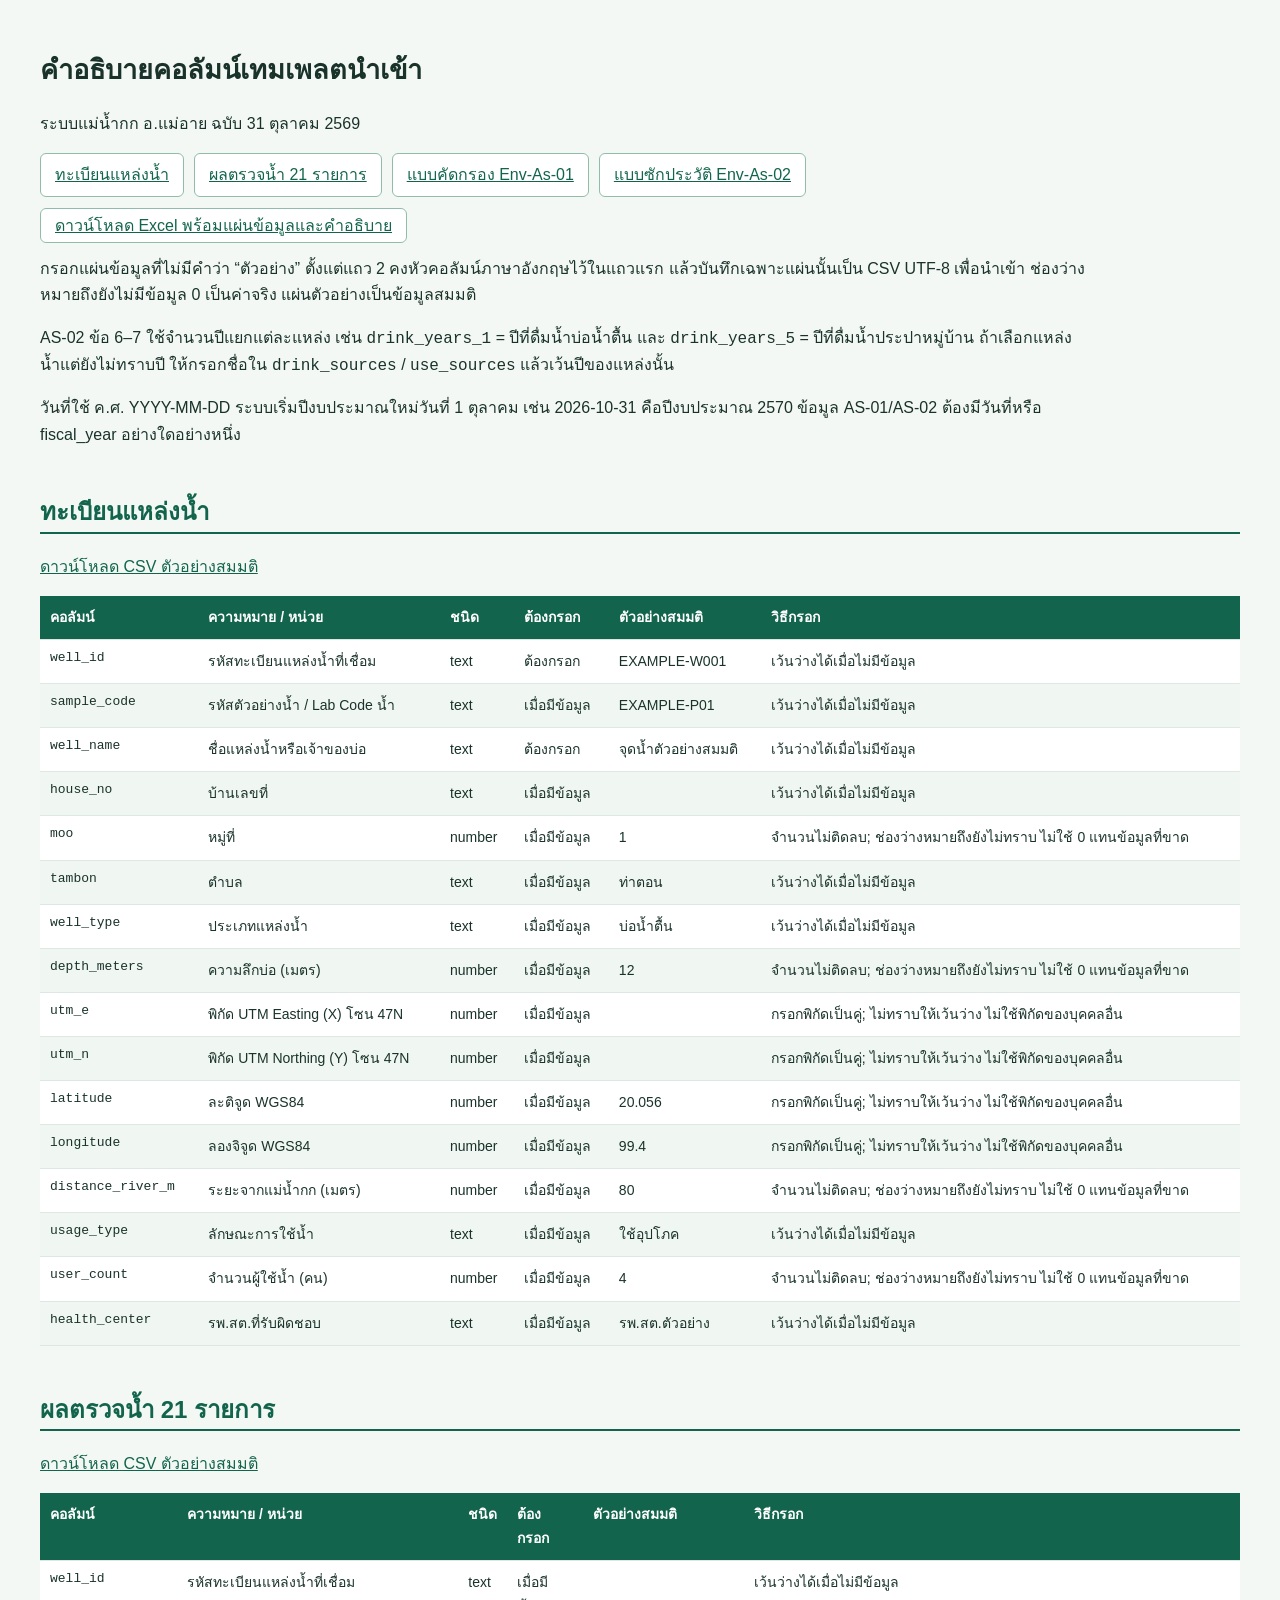
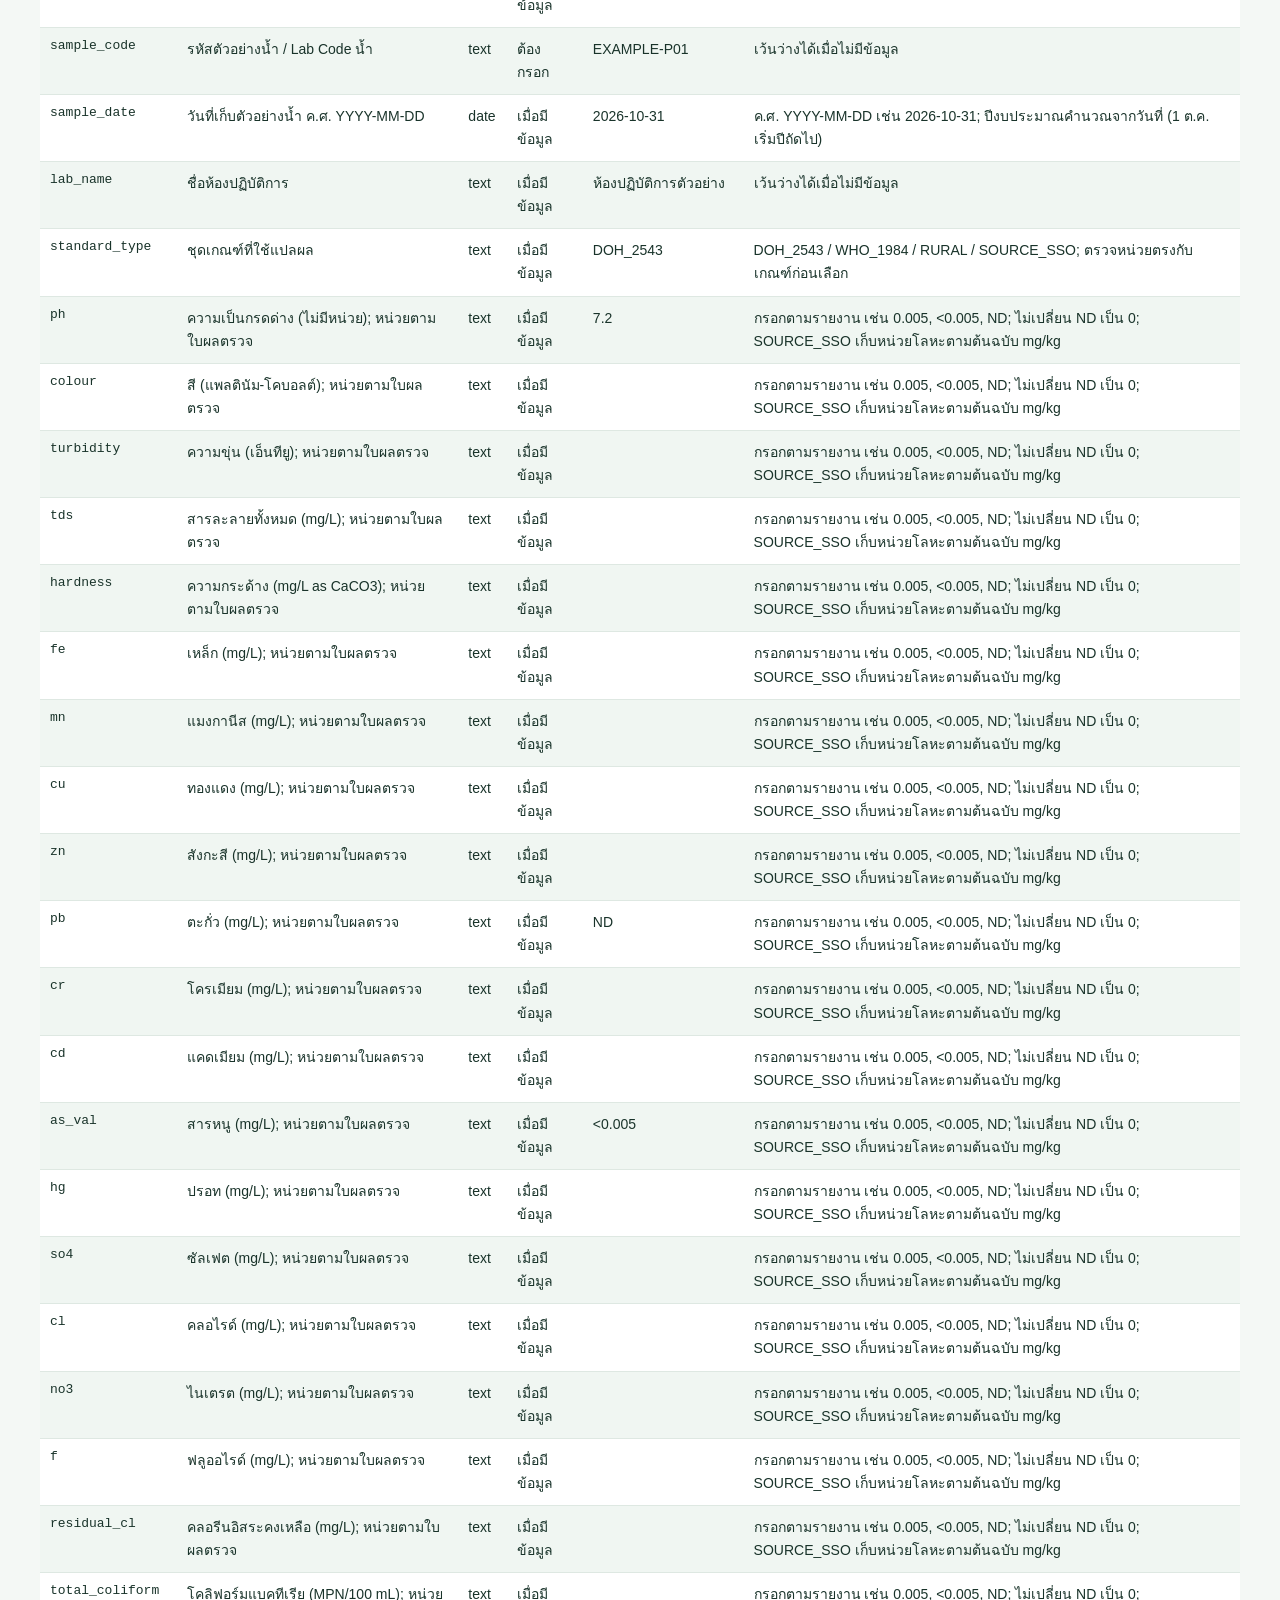
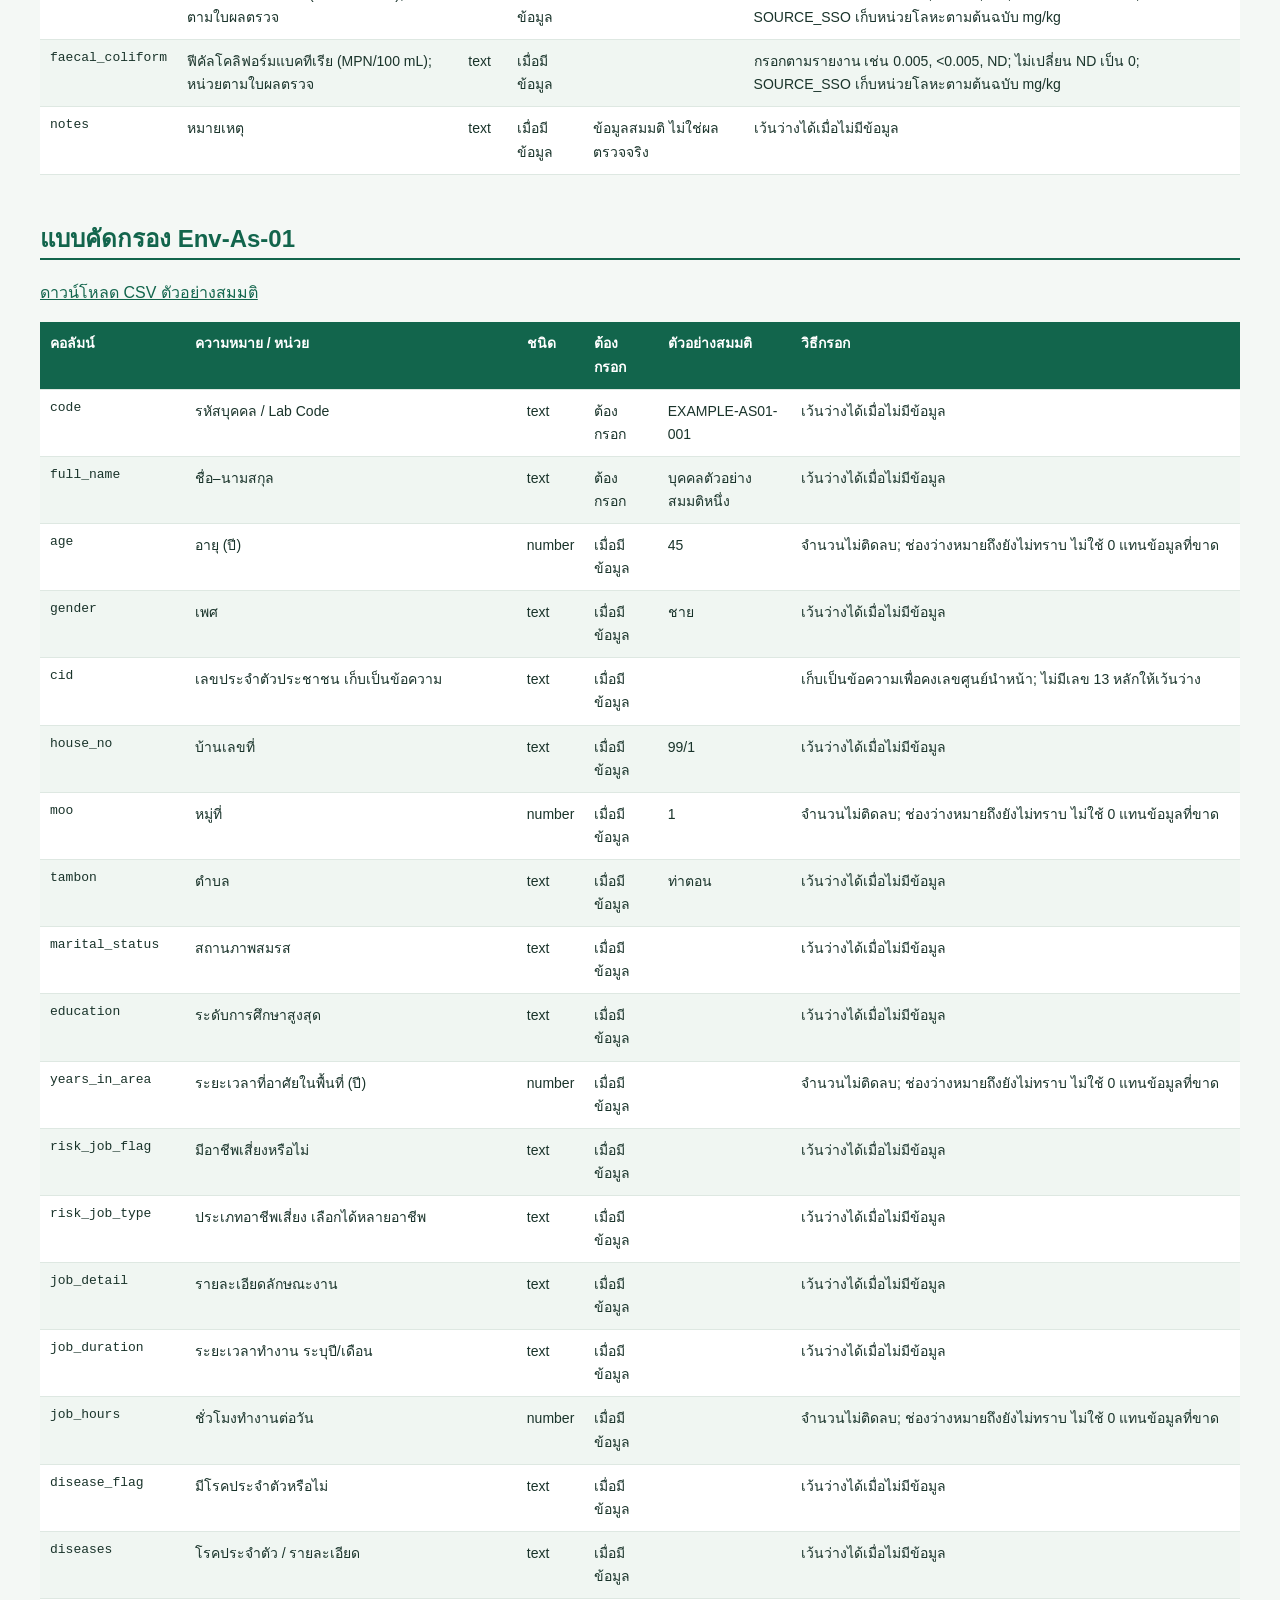
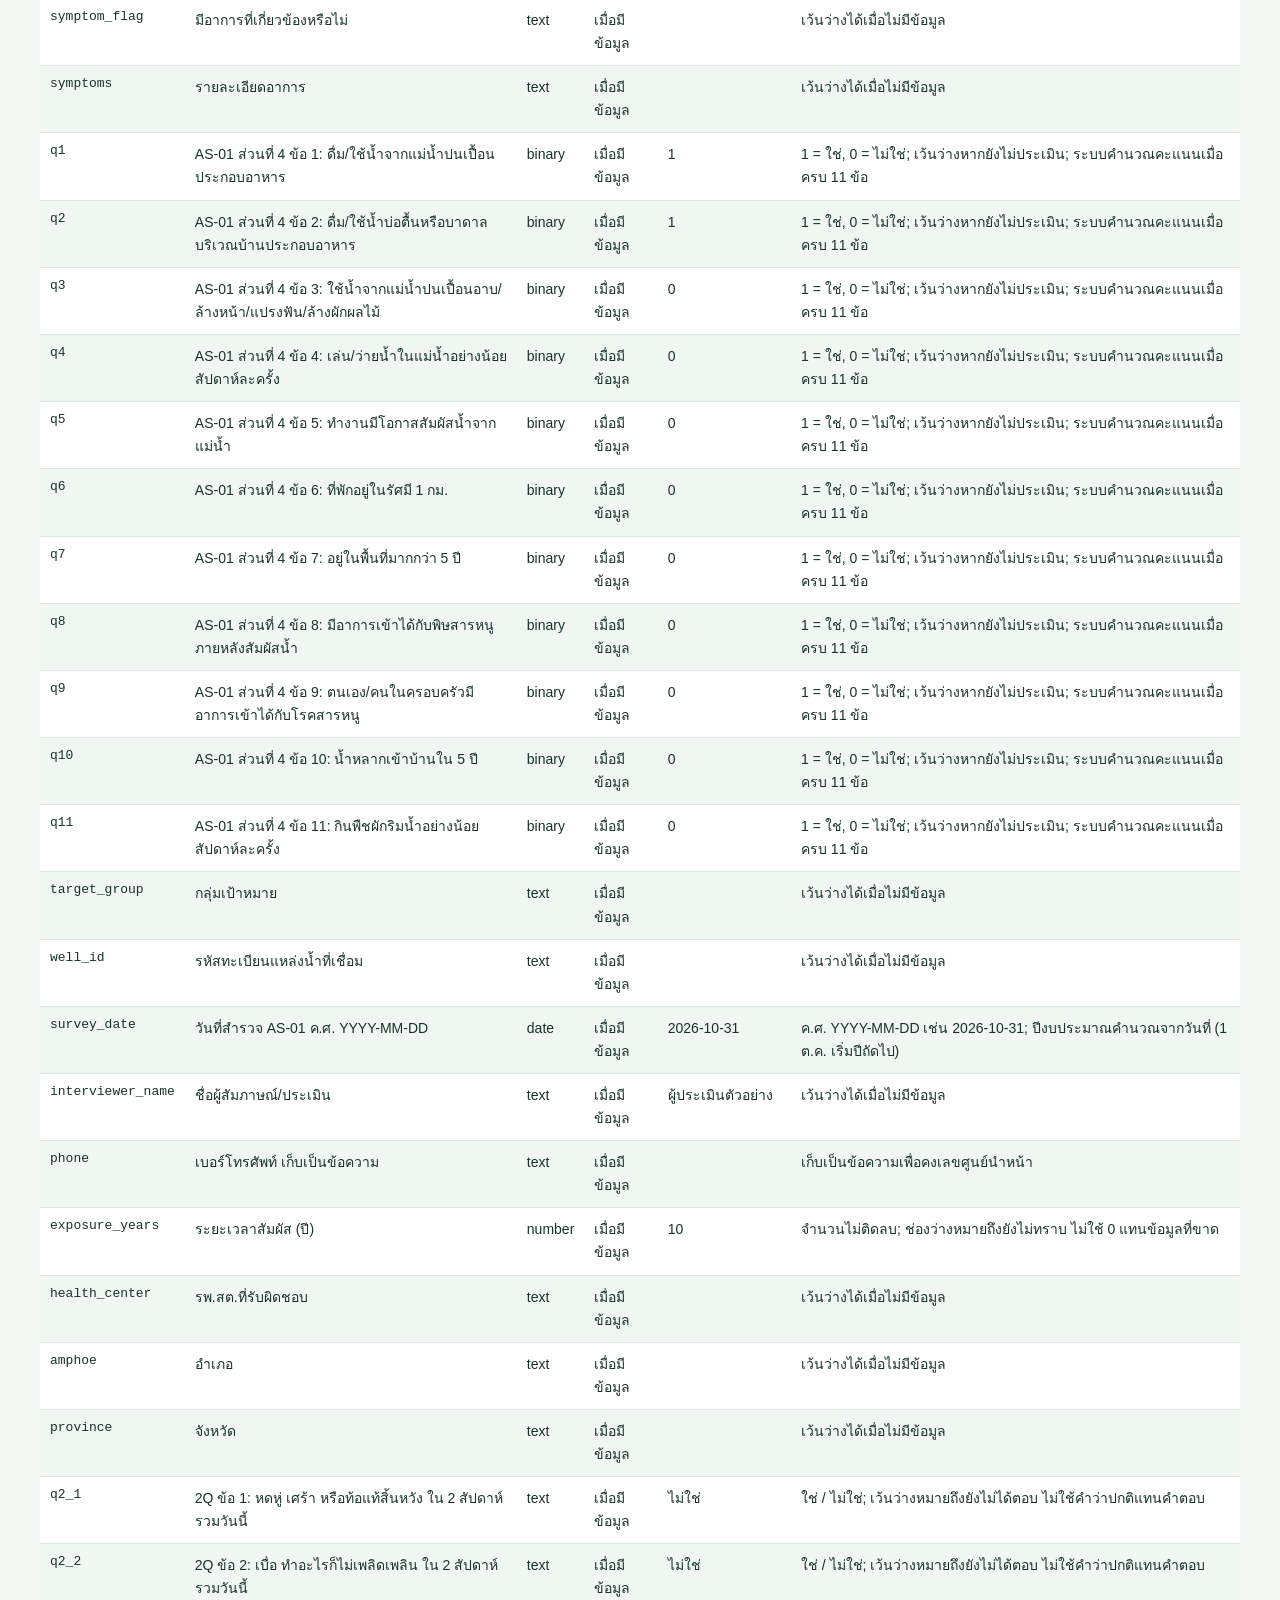
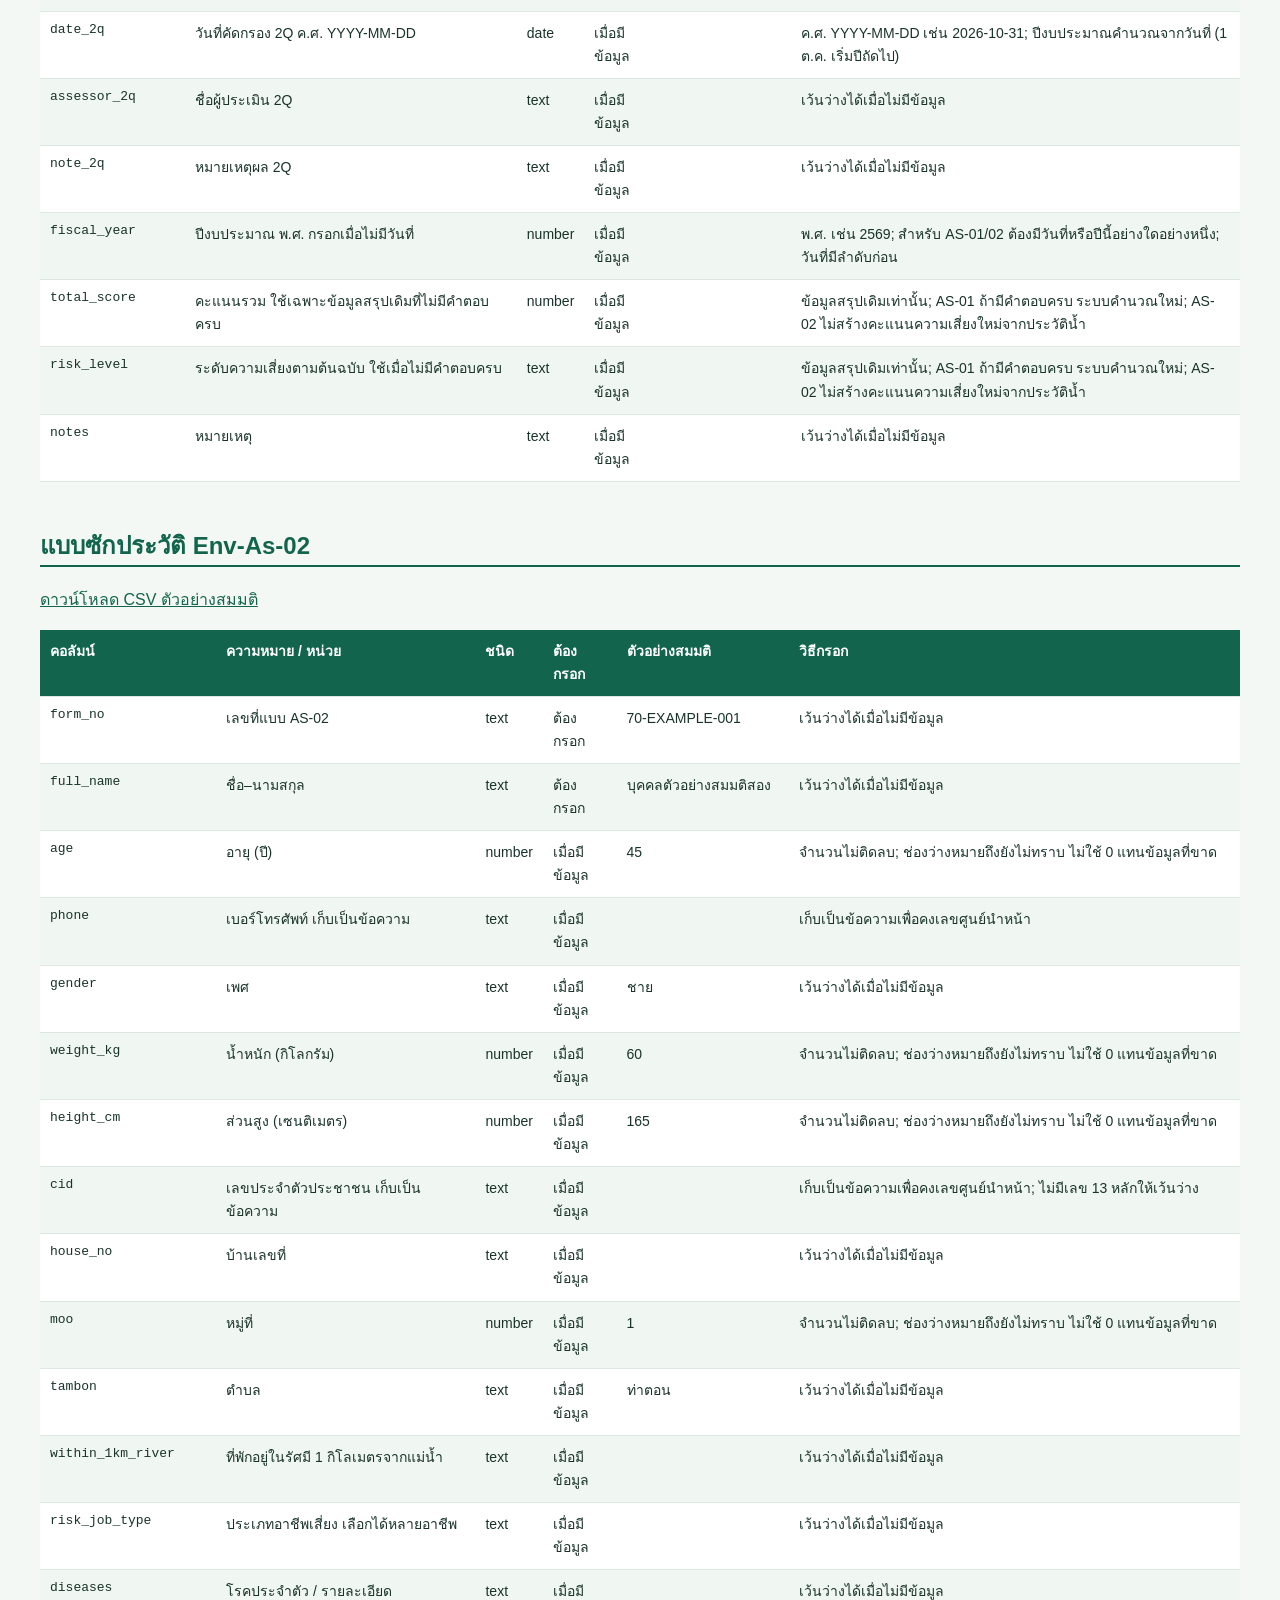
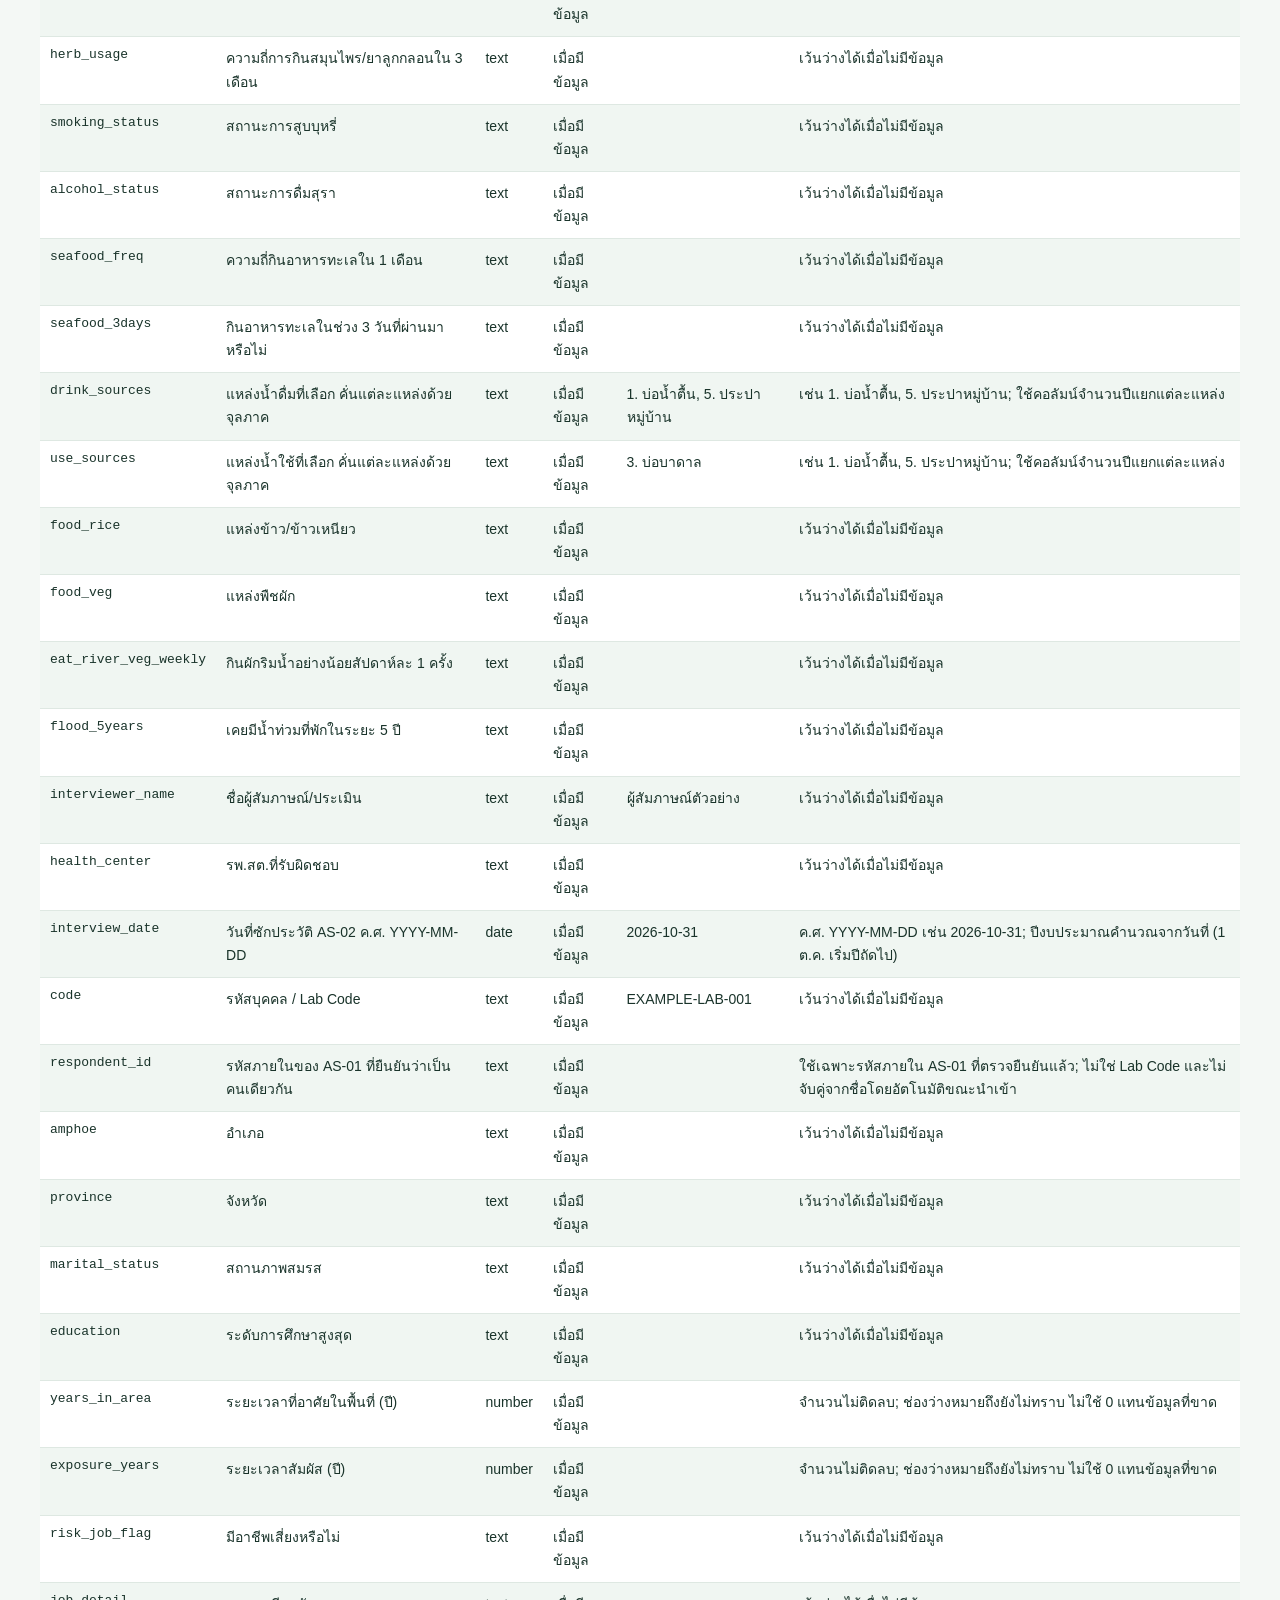
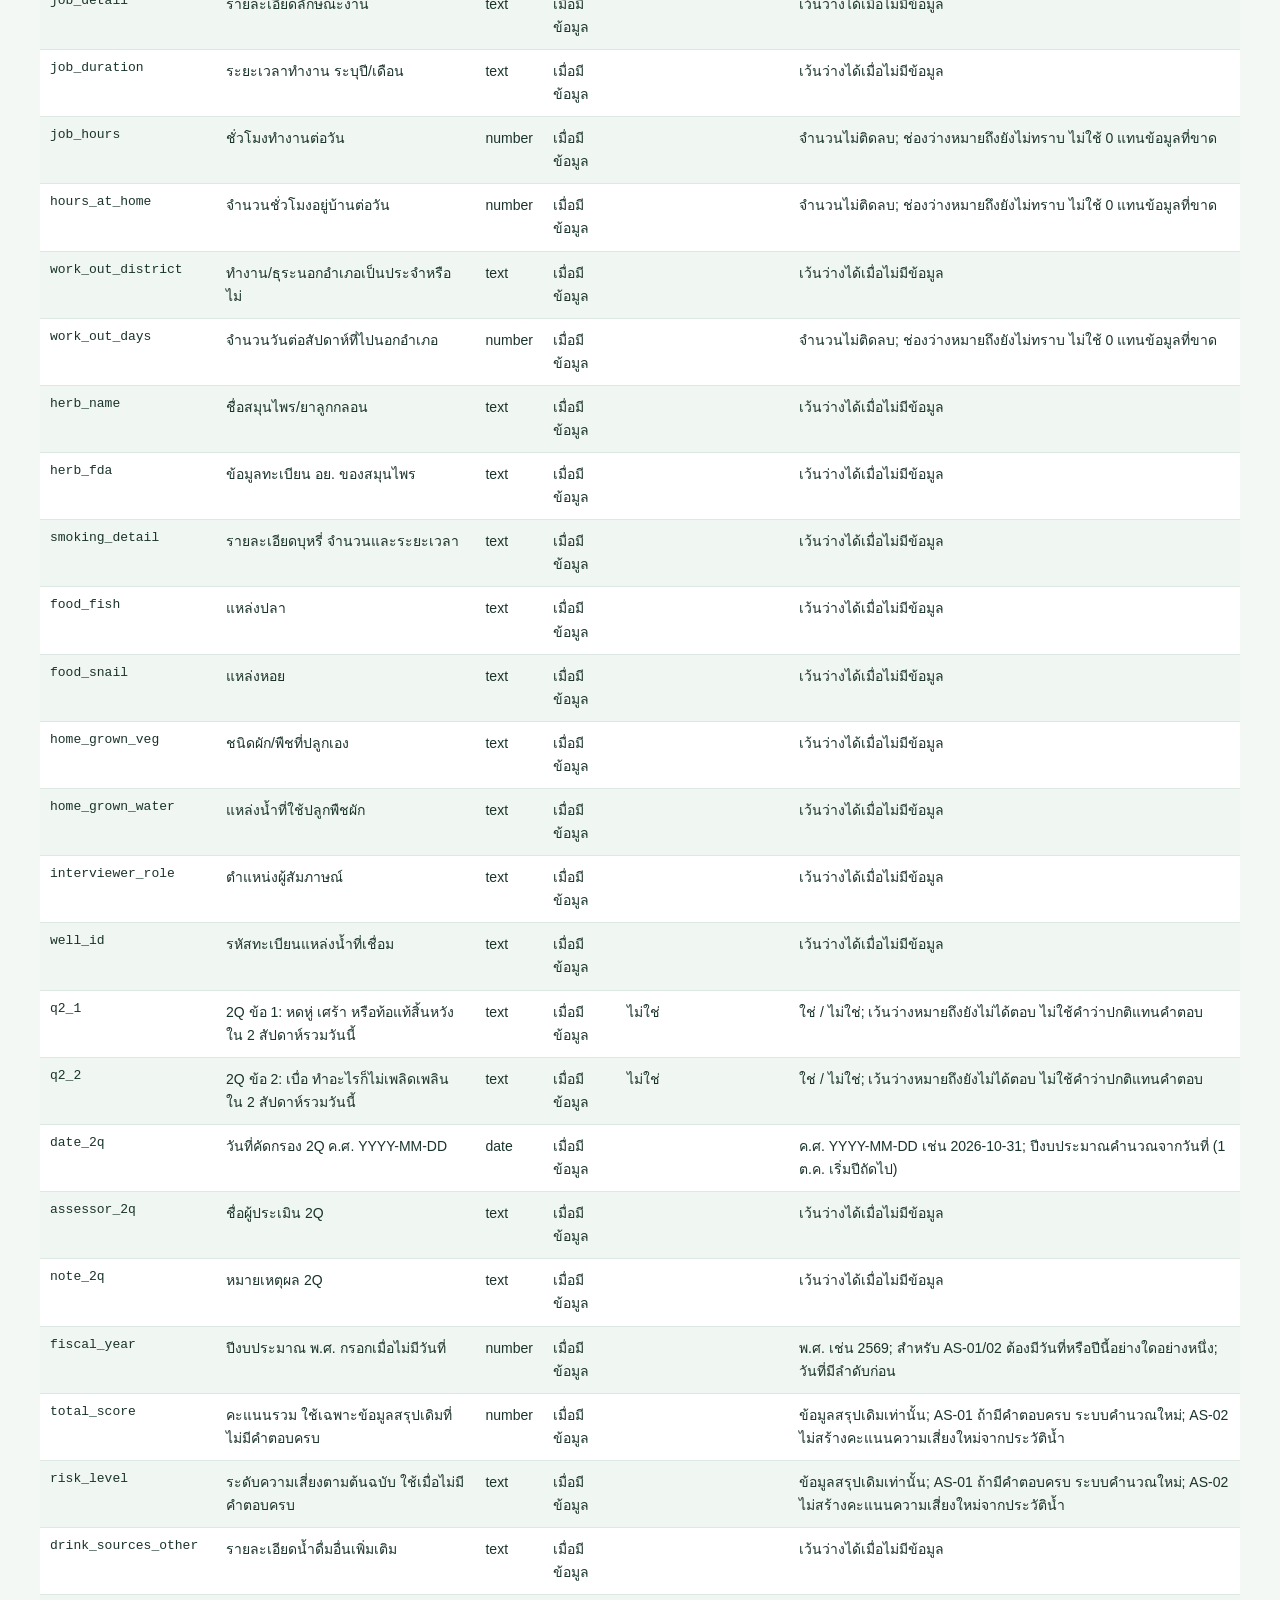
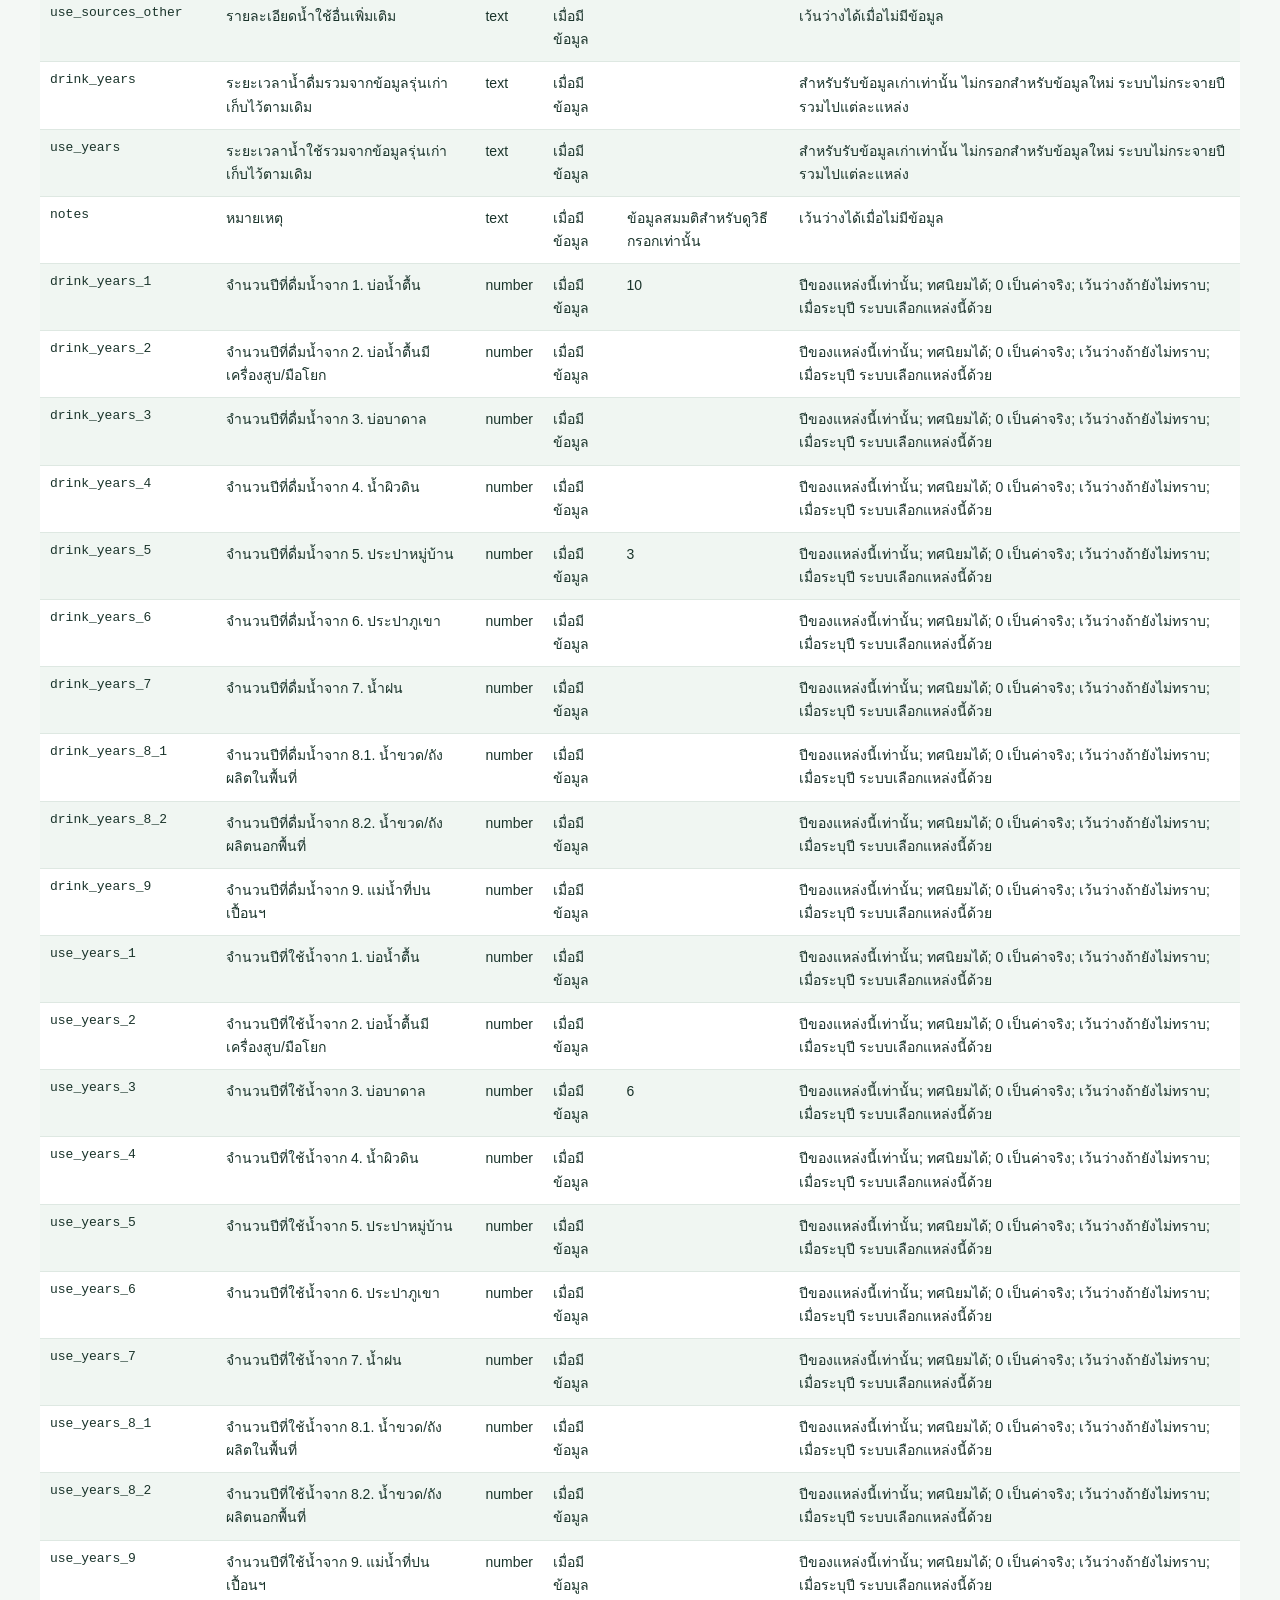
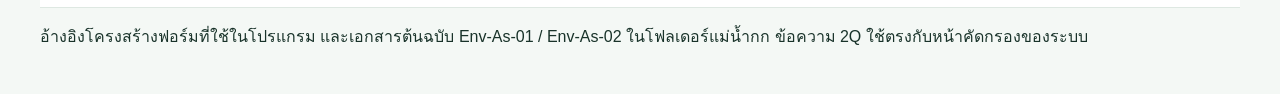
==== templates/column-guide.html @ 8999cfa5 "Add files via upload" ====
<!doctype html><html lang="th"><meta charset="utf-8"><meta name="viewport" content="width=device-width,initial-scale=1"><title>คำอธิบายคอลัมน์เทมเพลตนำเข้า แม่น้ำกก อ.แม่อาย</title><style>body{font:16px/1.65 Tahoma,Arial,sans-serif;margin:0;color:#19332a;background:#f4f8f5}main{max-width:1200px;margin:auto;padding:30px}h1{font-size:27px}h2{color:#12654c;border-bottom:2px solid #12654c;padding-top:24px}nav{display:flex;gap:10px;flex-wrap:wrap}a{color:#12654c}nav a,.download{padding:8px 14px;border:1px solid #91bca9;border-radius:6px;background:white}table{border-collapse:collapse;width:100%;background:white;font-size:14px}th{background:#12654c;color:white;text-align:left;position:sticky;top:0}td,th{padding:10px;border-bottom:1px solid #dee8e2;vertical-align:top}code{white-space:nowrap}td:first-child{font:13px monospace}tr:nth-child(even){background:#f0f6f2}.scroll{overflow:auto}p{max-width:1050px}.example{color:#4c6370}@media print{th{position:static}main{padding:0}table{font-size:11px}h2{break-before:page}nav{display:none}}</style><main><h1>คำอธิบายคอลัมน์เทมเพลตนำเข้า</h1><p>ระบบแม่น้ำกก อ.แม่อาย ฉบับ 31 ตุลาคม 2569</p><nav><a href="#wells">ทะเบียนแหล่งน้ำ</a><a href="#waterlab">ผลตรวจน้ำ 21 รายการ</a><a href="#as01">แบบคัดกรอง Env-As-01</a><a href="#as02">แบบซักประวัติ Env-As-02</a></nav><p><a class="download" href="MaeAi_import_templates.xlsx" download>ดาวน์โหลด Excel พร้อมแผ่นข้อมูลและคำอธิบาย</a></p><p>กรอกแผ่นข้อมูลที่ไม่มีคำว่า “ตัวอย่าง” ตั้งแต่แถว 2 คงหัวคอลัมน์ภาษาอังกฤษไว้ในแถวแรก แล้วบันทึกเฉพาะแผ่นนั้นเป็น CSV UTF-8 เพื่อนำเข้า ช่องว่างหมายถึงยังไม่มีข้อมูล 0 เป็นค่าจริง แผ่นตัวอย่างเป็นข้อมูลสมมติ</p><p>AS-02 ข้อ 6–7 ใช้จำนวนปีแยกแต่ละแหล่ง เช่น <code>drink_years_1</code> = ปีที่ดื่มน้ำบ่อน้ำตื้น และ <code>drink_years_5</code> = ปีที่ดื่มน้ำประปาหมู่บ้าน ถ้าเลือกแหล่งน้ำแต่ยังไม่ทราบปี ให้กรอกชื่อใน <code>drink_sources</code> / <code>use_sources</code> แล้วเว้นปีของแหล่งนั้น</p><p>วันที่ใช้ ค.ศ. YYYY-MM-DD ระบบเริ่มปีงบประมาณใหม่วันที่ 1 ตุลาคม เช่น 2026-10-31 คือปีงบประมาณ 2570 ข้อมูล AS-01/AS-02 ต้องมีวันที่หรือ fiscal_year อย่างใดอย่างหนึ่ง</p><h2 id="wells">ทะเบียนแหล่งน้ำ</h2><p><a href="template_import_wells.csv" download>ดาวน์โหลด CSV ตัวอย่างสมมติ</a></p><div class="scroll"><table><thead><tr><th>คอลัมน์</th><th>ความหมาย / หน่วย</th><th>ชนิด</th><th>ต้องกรอก</th><th>ตัวอย่างสมมติ</th><th>วิธีกรอก</th></tr></thead><tbody><tr><td>well_id</td><td>รหัสทะเบียนแหล่งน้ำที่เชื่อม</td><td>text</td><td>ต้องกรอก</td><td>EXAMPLE-W001</td><td>เว้นว่างได้เมื่อไม่มีข้อมูล</td></tr><tr><td>sample_code</td><td>รหัสตัวอย่างน้ำ / Lab Code น้ำ</td><td>text</td><td>เมื่อมีข้อมูล</td><td>EXAMPLE-P01</td><td>เว้นว่างได้เมื่อไม่มีข้อมูล</td></tr><tr><td>well_name</td><td>ชื่อแหล่งน้ำหรือเจ้าของบ่อ</td><td>text</td><td>ต้องกรอก</td><td>จุดน้ำตัวอย่างสมมติ</td><td>เว้นว่างได้เมื่อไม่มีข้อมูล</td></tr><tr><td>house_no</td><td>บ้านเลขที่</td><td>text</td><td>เมื่อมีข้อมูล</td><td></td><td>เว้นว่างได้เมื่อไม่มีข้อมูล</td></tr><tr><td>moo</td><td>หมู่ที่</td><td>number</td><td>เมื่อมีข้อมูล</td><td>1</td><td>จำนวนไม่ติดลบ; ช่องว่างหมายถึงยังไม่ทราบ ไม่ใช้ 0 แทนข้อมูลที่ขาด</td></tr><tr><td>tambon</td><td>ตำบล</td><td>text</td><td>เมื่อมีข้อมูล</td><td>ท่าตอน</td><td>เว้นว่างได้เมื่อไม่มีข้อมูล</td></tr><tr><td>well_type</td><td>ประเภทแหล่งน้ำ</td><td>text</td><td>เมื่อมีข้อมูล</td><td>บ่อน้ำตื้น</td><td>เว้นว่างได้เมื่อไม่มีข้อมูล</td></tr><tr><td>depth_meters</td><td>ความลึกบ่อ (เมตร)</td><td>number</td><td>เมื่อมีข้อมูล</td><td>12</td><td>จำนวนไม่ติดลบ; ช่องว่างหมายถึงยังไม่ทราบ ไม่ใช้ 0 แทนข้อมูลที่ขาด</td></tr><tr><td>utm_e</td><td>พิกัด UTM Easting (X) โซน 47N</td><td>number</td><td>เมื่อมีข้อมูล</td><td></td><td>กรอกพิกัดเป็นคู่; ไม่ทราบให้เว้นว่าง ไม่ใช้พิกัดของบุคคลอื่น</td></tr><tr><td>utm_n</td><td>พิกัด UTM Northing (Y) โซน 47N</td><td>number</td><td>เมื่อมีข้อมูล</td><td></td><td>กรอกพิกัดเป็นคู่; ไม่ทราบให้เว้นว่าง ไม่ใช้พิกัดของบุคคลอื่น</td></tr><tr><td>latitude</td><td>ละติจูด WGS84</td><td>number</td><td>เมื่อมีข้อมูล</td><td>20.056</td><td>กรอกพิกัดเป็นคู่; ไม่ทราบให้เว้นว่าง ไม่ใช้พิกัดของบุคคลอื่น</td></tr><tr><td>longitude</td><td>ลองจิจูด WGS84</td><td>number</td><td>เมื่อมีข้อมูล</td><td>99.4</td><td>กรอกพิกัดเป็นคู่; ไม่ทราบให้เว้นว่าง ไม่ใช้พิกัดของบุคคลอื่น</td></tr><tr><td>distance_river_m</td><td>ระยะจากแม่น้ำกก (เมตร)</td><td>number</td><td>เมื่อมีข้อมูล</td><td>80</td><td>จำนวนไม่ติดลบ; ช่องว่างหมายถึงยังไม่ทราบ ไม่ใช้ 0 แทนข้อมูลที่ขาด</td></tr><tr><td>usage_type</td><td>ลักษณะการใช้น้ำ</td><td>text</td><td>เมื่อมีข้อมูล</td><td>ใช้อุปโภค</td><td>เว้นว่างได้เมื่อไม่มีข้อมูล</td></tr><tr><td>user_count</td><td>จำนวนผู้ใช้น้ำ (คน)</td><td>number</td><td>เมื่อมีข้อมูล</td><td>4</td><td>จำนวนไม่ติดลบ; ช่องว่างหมายถึงยังไม่ทราบ ไม่ใช้ 0 แทนข้อมูลที่ขาด</td></tr><tr><td>health_center</td><td>รพ.สต.ที่รับผิดชอบ</td><td>text</td><td>เมื่อมีข้อมูล</td><td>รพ.สต.ตัวอย่าง</td><td>เว้นว่างได้เมื่อไม่มีข้อมูล</td></tr></tbody></table></div><h2 id="waterlab">ผลตรวจน้ำ 21 รายการ</h2><p><a href="template_import_waterlab.csv" download>ดาวน์โหลด CSV ตัวอย่างสมมติ</a></p><div class="scroll"><table><thead><tr><th>คอลัมน์</th><th>ความหมาย / หน่วย</th><th>ชนิด</th><th>ต้องกรอก</th><th>ตัวอย่างสมมติ</th><th>วิธีกรอก</th></tr></thead><tbody><tr><td>well_id</td><td>รหัสทะเบียนแหล่งน้ำที่เชื่อม</td><td>text</td><td>เมื่อมีข้อมูล</td><td></td><td>เว้นว่างได้เมื่อไม่มีข้อมูล</td></tr><tr><td>sample_code</td><td>รหัสตัวอย่างน้ำ / Lab Code น้ำ</td><td>text</td><td>ต้องกรอก</td><td>EXAMPLE-P01</td><td>เว้นว่างได้เมื่อไม่มีข้อมูล</td></tr><tr><td>sample_date</td><td>วันที่เก็บตัวอย่างน้ำ ค.ศ. YYYY-MM-DD</td><td>date</td><td>เมื่อมีข้อมูล</td><td>2026-10-31</td><td>ค.ศ. YYYY-MM-DD เช่น 2026-10-31; ปีงบประมาณคำนวณจากวันที่ (1 ต.ค. เริ่มปีถัดไป)</td></tr><tr><td>lab_name</td><td>ชื่อห้องปฏิบัติการ</td><td>text</td><td>เมื่อมีข้อมูล</td><td>ห้องปฏิบัติการตัวอย่าง</td><td>เว้นว่างได้เมื่อไม่มีข้อมูล</td></tr><tr><td>standard_type</td><td>ชุดเกณฑ์ที่ใช้แปลผล</td><td>text</td><td>เมื่อมีข้อมูล</td><td>DOH_2543</td><td>DOH_2543 / WHO_1984 / RURAL / SOURCE_SSO; ตรวจหน่วยตรงกับเกณฑ์ก่อนเลือก</td></tr><tr><td>ph</td><td>ความเป็นกรดด่าง (ไม่มีหน่วย); หน่วยตามใบผลตรวจ</td><td>text</td><td>เมื่อมีข้อมูล</td><td>7.2</td><td>กรอกตามรายงาน เช่น 0.005, &lt;0.005, ND; ไม่เปลี่ยน ND เป็น 0; SOURCE_SSO เก็บหน่วยโลหะตามต้นฉบับ mg/kg</td></tr><tr><td>colour</td><td>สี (แพลตินัม-โคบอลต์); หน่วยตามใบผลตรวจ</td><td>text</td><td>เมื่อมีข้อมูล</td><td></td><td>กรอกตามรายงาน เช่น 0.005, &lt;0.005, ND; ไม่เปลี่ยน ND เป็น 0; SOURCE_SSO เก็บหน่วยโลหะตามต้นฉบับ mg/kg</td></tr><tr><td>turbidity</td><td>ความขุ่น (เอ็นทียู); หน่วยตามใบผลตรวจ</td><td>text</td><td>เมื่อมีข้อมูล</td><td></td><td>กรอกตามรายงาน เช่น 0.005, &lt;0.005, ND; ไม่เปลี่ยน ND เป็น 0; SOURCE_SSO เก็บหน่วยโลหะตามต้นฉบับ mg/kg</td></tr><tr><td>tds</td><td>สารละลายทั้งหมด (mg/L); หน่วยตามใบผลตรวจ</td><td>text</td><td>เมื่อมีข้อมูล</td><td></td><td>กรอกตามรายงาน เช่น 0.005, &lt;0.005, ND; ไม่เปลี่ยน ND เป็น 0; SOURCE_SSO เก็บหน่วยโลหะตามต้นฉบับ mg/kg</td></tr><tr><td>hardness</td><td>ความกระด้าง (mg/L as CaCO3); หน่วยตามใบผลตรวจ</td><td>text</td><td>เมื่อมีข้อมูล</td><td></td><td>กรอกตามรายงาน เช่น 0.005, &lt;0.005, ND; ไม่เปลี่ยน ND เป็น 0; SOURCE_SSO เก็บหน่วยโลหะตามต้นฉบับ mg/kg</td></tr><tr><td>fe</td><td>เหล็ก (mg/L); หน่วยตามใบผลตรวจ</td><td>text</td><td>เมื่อมีข้อมูล</td><td></td><td>กรอกตามรายงาน เช่น 0.005, &lt;0.005, ND; ไม่เปลี่ยน ND เป็น 0; SOURCE_SSO เก็บหน่วยโลหะตามต้นฉบับ mg/kg</td></tr><tr><td>mn</td><td>แมงกานีส (mg/L); หน่วยตามใบผลตรวจ</td><td>text</td><td>เมื่อมีข้อมูล</td><td></td><td>กรอกตามรายงาน เช่น 0.005, &lt;0.005, ND; ไม่เปลี่ยน ND เป็น 0; SOURCE_SSO เก็บหน่วยโลหะตามต้นฉบับ mg/kg</td></tr><tr><td>cu</td><td>ทองแดง (mg/L); หน่วยตามใบผลตรวจ</td><td>text</td><td>เมื่อมีข้อมูล</td><td></td><td>กรอกตามรายงาน เช่น 0.005, &lt;0.005, ND; ไม่เปลี่ยน ND เป็น 0; SOURCE_SSO เก็บหน่วยโลหะตามต้นฉบับ mg/kg</td></tr><tr><td>zn</td><td>สังกะสี (mg/L); หน่วยตามใบผลตรวจ</td><td>text</td><td>เมื่อมีข้อมูล</td><td></td><td>กรอกตามรายงาน เช่น 0.005, &lt;0.005, ND; ไม่เปลี่ยน ND เป็น 0; SOURCE_SSO เก็บหน่วยโลหะตามต้นฉบับ mg/kg</td></tr><tr><td>pb</td><td>ตะกั่ว (mg/L); หน่วยตามใบผลตรวจ</td><td>text</td><td>เมื่อมีข้อมูล</td><td>ND</td><td>กรอกตามรายงาน เช่น 0.005, &lt;0.005, ND; ไม่เปลี่ยน ND เป็น 0; SOURCE_SSO เก็บหน่วยโลหะตามต้นฉบับ mg/kg</td></tr><tr><td>cr</td><td>โครเมียม (mg/L); หน่วยตามใบผลตรวจ</td><td>text</td><td>เมื่อมีข้อมูล</td><td></td><td>กรอกตามรายงาน เช่น 0.005, &lt;0.005, ND; ไม่เปลี่ยน ND เป็น 0; SOURCE_SSO เก็บหน่วยโลหะตามต้นฉบับ mg/kg</td></tr><tr><td>cd</td><td>แคดเมียม (mg/L); หน่วยตามใบผลตรวจ</td><td>text</td><td>เมื่อมีข้อมูล</td><td></td><td>กรอกตามรายงาน เช่น 0.005, &lt;0.005, ND; ไม่เปลี่ยน ND เป็น 0; SOURCE_SSO เก็บหน่วยโลหะตามต้นฉบับ mg/kg</td></tr><tr><td>as_val</td><td>สารหนู (mg/L); หน่วยตามใบผลตรวจ</td><td>text</td><td>เมื่อมีข้อมูล</td><td>&lt;0.005</td><td>กรอกตามรายงาน เช่น 0.005, &lt;0.005, ND; ไม่เปลี่ยน ND เป็น 0; SOURCE_SSO เก็บหน่วยโลหะตามต้นฉบับ mg/kg</td></tr><tr><td>hg</td><td>ปรอท (mg/L); หน่วยตามใบผลตรวจ</td><td>text</td><td>เมื่อมีข้อมูล</td><td></td><td>กรอกตามรายงาน เช่น 0.005, &lt;0.005, ND; ไม่เปลี่ยน ND เป็น 0; SOURCE_SSO เก็บหน่วยโลหะตามต้นฉบับ mg/kg</td></tr><tr><td>so4</td><td>ซัลเฟต (mg/L); หน่วยตามใบผลตรวจ</td><td>text</td><td>เมื่อมีข้อมูล</td><td></td><td>กรอกตามรายงาน เช่น 0.005, &lt;0.005, ND; ไม่เปลี่ยน ND เป็น 0; SOURCE_SSO เก็บหน่วยโลหะตามต้นฉบับ mg/kg</td></tr><tr><td>cl</td><td>คลอไรด์ (mg/L); หน่วยตามใบผลตรวจ</td><td>text</td><td>เมื่อมีข้อมูล</td><td></td><td>กรอกตามรายงาน เช่น 0.005, &lt;0.005, ND; ไม่เปลี่ยน ND เป็น 0; SOURCE_SSO เก็บหน่วยโลหะตามต้นฉบับ mg/kg</td></tr><tr><td>no3</td><td>ไนเตรต (mg/L); หน่วยตามใบผลตรวจ</td><td>text</td><td>เมื่อมีข้อมูล</td><td></td><td>กรอกตามรายงาน เช่น 0.005, &lt;0.005, ND; ไม่เปลี่ยน ND เป็น 0; SOURCE_SSO เก็บหน่วยโลหะตามต้นฉบับ mg/kg</td></tr><tr><td>f</td><td>ฟลูออไรด์ (mg/L); หน่วยตามใบผลตรวจ</td><td>text</td><td>เมื่อมีข้อมูล</td><td></td><td>กรอกตามรายงาน เช่น 0.005, &lt;0.005, ND; ไม่เปลี่ยน ND เป็น 0; SOURCE_SSO เก็บหน่วยโลหะตามต้นฉบับ mg/kg</td></tr><tr><td>residual_cl</td><td>คลอรีนอิสระคงเหลือ (mg/L); หน่วยตามใบผลตรวจ</td><td>text</td><td>เมื่อมีข้อมูล</td><td></td><td>กรอกตามรายงาน เช่น 0.005, &lt;0.005, ND; ไม่เปลี่ยน ND เป็น 0; SOURCE_SSO เก็บหน่วยโลหะตามต้นฉบับ mg/kg</td></tr><tr><td>total_coliform</td><td>โคลิฟอร์มแบคทีเรีย (MPN/100 mL); หน่วยตามใบผลตรวจ</td><td>text</td><td>เมื่อมีข้อมูล</td><td></td><td>กรอกตามรายงาน เช่น 0.005, &lt;0.005, ND; ไม่เปลี่ยน ND เป็น 0; SOURCE_SSO เก็บหน่วยโลหะตามต้นฉบับ mg/kg</td></tr><tr><td>faecal_coliform</td><td>ฟีคัลโคลิฟอร์มแบคทีเรีย (MPN/100 mL); หน่วยตามใบผลตรวจ</td><td>text</td><td>เมื่อมีข้อมูล</td><td></td><td>กรอกตามรายงาน เช่น 0.005, &lt;0.005, ND; ไม่เปลี่ยน ND เป็น 0; SOURCE_SSO เก็บหน่วยโลหะตามต้นฉบับ mg/kg</td></tr><tr><td>notes</td><td>หมายเหตุ</td><td>text</td><td>เมื่อมีข้อมูล</td><td>ข้อมูลสมมติ ไม่ใช่ผลตรวจจริง</td><td>เว้นว่างได้เมื่อไม่มีข้อมูล</td></tr></tbody></table></div><h2 id="as01">แบบคัดกรอง Env-As-01</h2><p><a href="template_import_as01.csv" download>ดาวน์โหลด CSV ตัวอย่างสมมติ</a></p><div class="scroll"><table><thead><tr><th>คอลัมน์</th><th>ความหมาย / หน่วย</th><th>ชนิด</th><th>ต้องกรอก</th><th>ตัวอย่างสมมติ</th><th>วิธีกรอก</th></tr></thead><tbody><tr><td>code</td><td>รหัสบุคคล / Lab Code</td><td>text</td><td>ต้องกรอก</td><td>EXAMPLE-AS01-001</td><td>เว้นว่างได้เมื่อไม่มีข้อมูล</td></tr><tr><td>full_name</td><td>ชื่อ–นามสกุล</td><td>text</td><td>ต้องกรอก</td><td>บุคคลตัวอย่างสมมติหนึ่ง</td><td>เว้นว่างได้เมื่อไม่มีข้อมูล</td></tr><tr><td>age</td><td>อายุ (ปี)</td><td>number</td><td>เมื่อมีข้อมูล</td><td>45</td><td>จำนวนไม่ติดลบ; ช่องว่างหมายถึงยังไม่ทราบ ไม่ใช้ 0 แทนข้อมูลที่ขาด</td></tr><tr><td>gender</td><td>เพศ</td><td>text</td><td>เมื่อมีข้อมูล</td><td>ชาย</td><td>เว้นว่างได้เมื่อไม่มีข้อมูล</td></tr><tr><td>cid</td><td>เลขประจำตัวประชาชน เก็บเป็นข้อความ</td><td>text</td><td>เมื่อมีข้อมูล</td><td></td><td>เก็บเป็นข้อความเพื่อคงเลขศูนย์นำหน้า; ไม่มีเลข 13 หลักให้เว้นว่าง</td></tr><tr><td>house_no</td><td>บ้านเลขที่</td><td>text</td><td>เมื่อมีข้อมูล</td><td>99/1</td><td>เว้นว่างได้เมื่อไม่มีข้อมูล</td></tr><tr><td>moo</td><td>หมู่ที่</td><td>number</td><td>เมื่อมีข้อมูล</td><td>1</td><td>จำนวนไม่ติดลบ; ช่องว่างหมายถึงยังไม่ทราบ ไม่ใช้ 0 แทนข้อมูลที่ขาด</td></tr><tr><td>tambon</td><td>ตำบล</td><td>text</td><td>เมื่อมีข้อมูล</td><td>ท่าตอน</td><td>เว้นว่างได้เมื่อไม่มีข้อมูล</td></tr><tr><td>marital_status</td><td>สถานภาพสมรส</td><td>text</td><td>เมื่อมีข้อมูล</td><td></td><td>เว้นว่างได้เมื่อไม่มีข้อมูล</td></tr><tr><td>education</td><td>ระดับการศึกษาสูงสุด</td><td>text</td><td>เมื่อมีข้อมูล</td><td></td><td>เว้นว่างได้เมื่อไม่มีข้อมูล</td></tr><tr><td>years_in_area</td><td>ระยะเวลาที่อาศัยในพื้นที่ (ปี)</td><td>number</td><td>เมื่อมีข้อมูล</td><td></td><td>จำนวนไม่ติดลบ; ช่องว่างหมายถึงยังไม่ทราบ ไม่ใช้ 0 แทนข้อมูลที่ขาด</td></tr><tr><td>risk_job_flag</td><td>มีอาชีพเสี่ยงหรือไม่</td><td>text</td><td>เมื่อมีข้อมูล</td><td></td><td>เว้นว่างได้เมื่อไม่มีข้อมูล</td></tr><tr><td>risk_job_type</td><td>ประเภทอาชีพเสี่ยง เลือกได้หลายอาชีพ</td><td>text</td><td>เมื่อมีข้อมูล</td><td></td><td>เว้นว่างได้เมื่อไม่มีข้อมูล</td></tr><tr><td>job_detail</td><td>รายละเอียดลักษณะงาน</td><td>text</td><td>เมื่อมีข้อมูล</td><td></td><td>เว้นว่างได้เมื่อไม่มีข้อมูล</td></tr><tr><td>job_duration</td><td>ระยะเวลาทำงาน ระบุปี/เดือน</td><td>text</td><td>เมื่อมีข้อมูล</td><td></td><td>เว้นว่างได้เมื่อไม่มีข้อมูล</td></tr><tr><td>job_hours</td><td>ชั่วโมงทำงานต่อวัน</td><td>number</td><td>เมื่อมีข้อมูล</td><td></td><td>จำนวนไม่ติดลบ; ช่องว่างหมายถึงยังไม่ทราบ ไม่ใช้ 0 แทนข้อมูลที่ขาด</td></tr><tr><td>disease_flag</td><td>มีโรคประจำตัวหรือไม่</td><td>text</td><td>เมื่อมีข้อมูล</td><td></td><td>เว้นว่างได้เมื่อไม่มีข้อมูล</td></tr><tr><td>diseases</td><td>โรคประจำตัว / รายละเอียด</td><td>text</td><td>เมื่อมีข้อมูล</td><td></td><td>เว้นว่างได้เมื่อไม่มีข้อมูล</td></tr><tr><td>symptom_flag</td><td>มีอาการที่เกี่ยวข้องหรือไม่</td><td>text</td><td>เมื่อมีข้อมูล</td><td></td><td>เว้นว่างได้เมื่อไม่มีข้อมูล</td></tr><tr><td>symptoms</td><td>รายละเอียดอาการ</td><td>text</td><td>เมื่อมีข้อมูล</td><td></td><td>เว้นว่างได้เมื่อไม่มีข้อมูล</td></tr><tr><td>q1</td><td>AS-01 ส่วนที่ 4 ข้อ 1: ดื่ม/ใช้น้ำจากแม่น้ำปนเปื้อนประกอบอาหาร</td><td>binary</td><td>เมื่อมีข้อมูล</td><td>1</td><td>1 = ใช่, 0 = ไม่ใช่; เว้นว่างหากยังไม่ประเมิน; ระบบคำนวณคะแนนเมื่อครบ 11 ข้อ</td></tr><tr><td>q2</td><td>AS-01 ส่วนที่ 4 ข้อ 2: ดื่ม/ใช้น้ำบ่อตื้นหรือบาดาลบริเวณบ้านประกอบอาหาร</td><td>binary</td><td>เมื่อมีข้อมูล</td><td>1</td><td>1 = ใช่, 0 = ไม่ใช่; เว้นว่างหากยังไม่ประเมิน; ระบบคำนวณคะแนนเมื่อครบ 11 ข้อ</td></tr><tr><td>q3</td><td>AS-01 ส่วนที่ 4 ข้อ 3: ใช้น้ำจากแม่น้ำปนเปื้อนอาบ/ล้างหน้า/แปรงฟัน/ล้างผักผลไม้</td><td>binary</td><td>เมื่อมีข้อมูล</td><td>0</td><td>1 = ใช่, 0 = ไม่ใช่; เว้นว่างหากยังไม่ประเมิน; ระบบคำนวณคะแนนเมื่อครบ 11 ข้อ</td></tr><tr><td>q4</td><td>AS-01 ส่วนที่ 4 ข้อ 4: เล่น/ว่ายน้ำในแม่น้ำอย่างน้อยสัปดาห์ละครั้ง</td><td>binary</td><td>เมื่อมีข้อมูล</td><td>0</td><td>1 = ใช่, 0 = ไม่ใช่; เว้นว่างหากยังไม่ประเมิน; ระบบคำนวณคะแนนเมื่อครบ 11 ข้อ</td></tr><tr><td>q5</td><td>AS-01 ส่วนที่ 4 ข้อ 5: ทำงานมีโอกาสสัมผัสน้ำจากแม่น้ำ</td><td>binary</td><td>เมื่อมีข้อมูล</td><td>0</td><td>1 = ใช่, 0 = ไม่ใช่; เว้นว่างหากยังไม่ประเมิน; ระบบคำนวณคะแนนเมื่อครบ 11 ข้อ</td></tr><tr><td>q6</td><td>AS-01 ส่วนที่ 4 ข้อ 6: ที่พักอยู่ในรัศมี 1 กม.</td><td>binary</td><td>เมื่อมีข้อมูล</td><td>0</td><td>1 = ใช่, 0 = ไม่ใช่; เว้นว่างหากยังไม่ประเมิน; ระบบคำนวณคะแนนเมื่อครบ 11 ข้อ</td></tr><tr><td>q7</td><td>AS-01 ส่วนที่ 4 ข้อ 7: อยู่ในพื้นที่มากกว่า 5 ปี</td><td>binary</td><td>เมื่อมีข้อมูล</td><td>0</td><td>1 = ใช่, 0 = ไม่ใช่; เว้นว่างหากยังไม่ประเมิน; ระบบคำนวณคะแนนเมื่อครบ 11 ข้อ</td></tr><tr><td>q8</td><td>AS-01 ส่วนที่ 4 ข้อ 8: มีอาการเข้าได้กับพิษสารหนูภายหลังสัมผัสน้ำ</td><td>binary</td><td>เมื่อมีข้อมูล</td><td>0</td><td>1 = ใช่, 0 = ไม่ใช่; เว้นว่างหากยังไม่ประเมิน; ระบบคำนวณคะแนนเมื่อครบ 11 ข้อ</td></tr><tr><td>q9</td><td>AS-01 ส่วนที่ 4 ข้อ 9: ตนเอง/คนในครอบครัวมีอาการเข้าได้กับโรคสารหนู</td><td>binary</td><td>เมื่อมีข้อมูล</td><td>0</td><td>1 = ใช่, 0 = ไม่ใช่; เว้นว่างหากยังไม่ประเมิน; ระบบคำนวณคะแนนเมื่อครบ 11 ข้อ</td></tr><tr><td>q10</td><td>AS-01 ส่วนที่ 4 ข้อ 10: น้ำหลากเข้าบ้านใน 5 ปี</td><td>binary</td><td>เมื่อมีข้อมูล</td><td>0</td><td>1 = ใช่, 0 = ไม่ใช่; เว้นว่างหากยังไม่ประเมิน; ระบบคำนวณคะแนนเมื่อครบ 11 ข้อ</td></tr><tr><td>q11</td><td>AS-01 ส่วนที่ 4 ข้อ 11: กินพืชผักริมน้ำอย่างน้อยสัปดาห์ละครั้ง</td><td>binary</td><td>เมื่อมีข้อมูล</td><td>0</td><td>1 = ใช่, 0 = ไม่ใช่; เว้นว่างหากยังไม่ประเมิน; ระบบคำนวณคะแนนเมื่อครบ 11 ข้อ</td></tr><tr><td>target_group</td><td>กลุ่มเป้าหมาย</td><td>text</td><td>เมื่อมีข้อมูล</td><td></td><td>เว้นว่างได้เมื่อไม่มีข้อมูล</td></tr><tr><td>well_id</td><td>รหัสทะเบียนแหล่งน้ำที่เชื่อม</td><td>text</td><td>เมื่อมีข้อมูล</td><td></td><td>เว้นว่างได้เมื่อไม่มีข้อมูล</td></tr><tr><td>survey_date</td><td>วันที่สำรวจ AS-01 ค.ศ. YYYY-MM-DD</td><td>date</td><td>เมื่อมีข้อมูล</td><td>2026-10-31</td><td>ค.ศ. YYYY-MM-DD เช่น 2026-10-31; ปีงบประมาณคำนวณจากวันที่ (1 ต.ค. เริ่มปีถัดไป)</td></tr><tr><td>interviewer_name</td><td>ชื่อผู้สัมภาษณ์/ประเมิน</td><td>text</td><td>เมื่อมีข้อมูล</td><td>ผู้ประเมินตัวอย่าง</td><td>เว้นว่างได้เมื่อไม่มีข้อมูล</td></tr><tr><td>phone</td><td>เบอร์โทรศัพท์ เก็บเป็นข้อความ</td><td>text</td><td>เมื่อมีข้อมูล</td><td></td><td>เก็บเป็นข้อความเพื่อคงเลขศูนย์นำหน้า</td></tr><tr><td>exposure_years</td><td>ระยะเวลาสัมผัส (ปี)</td><td>number</td><td>เมื่อมีข้อมูล</td><td>10</td><td>จำนวนไม่ติดลบ; ช่องว่างหมายถึงยังไม่ทราบ ไม่ใช้ 0 แทนข้อมูลที่ขาด</td></tr><tr><td>health_center</td><td>รพ.สต.ที่รับผิดชอบ</td><td>text</td><td>เมื่อมีข้อมูล</td><td></td><td>เว้นว่างได้เมื่อไม่มีข้อมูล</td></tr><tr><td>amphoe</td><td>อำเภอ</td><td>text</td><td>เมื่อมีข้อมูล</td><td></td><td>เว้นว่างได้เมื่อไม่มีข้อมูล</td></tr><tr><td>province</td><td>จังหวัด</td><td>text</td><td>เมื่อมีข้อมูล</td><td></td><td>เว้นว่างได้เมื่อไม่มีข้อมูล</td></tr><tr><td>q2_1</td><td>2Q ข้อ 1: หดหู่ เศร้า หรือท้อแท้สิ้นหวัง ใน 2 สัปดาห์รวมวันนี้</td><td>text</td><td>เมื่อมีข้อมูล</td><td>ไม่ใช่</td><td>ใช่ / ไม่ใช่; เว้นว่างหมายถึงยังไม่ได้ตอบ ไม่ใช้คำว่าปกติแทนคำตอบ</td></tr><tr><td>q2_2</td><td>2Q ข้อ 2: เบื่อ ทำอะไรก็ไม่เพลิดเพลิน ใน 2 สัปดาห์รวมวันนี้</td><td>text</td><td>เมื่อมีข้อมูล</td><td>ไม่ใช่</td><td>ใช่ / ไม่ใช่; เว้นว่างหมายถึงยังไม่ได้ตอบ ไม่ใช้คำว่าปกติแทนคำตอบ</td></tr><tr><td>date_2q</td><td>วันที่คัดกรอง 2Q ค.ศ. YYYY-MM-DD</td><td>date</td><td>เมื่อมีข้อมูล</td><td></td><td>ค.ศ. YYYY-MM-DD เช่น 2026-10-31; ปีงบประมาณคำนวณจากวันที่ (1 ต.ค. เริ่มปีถัดไป)</td></tr><tr><td>assessor_2q</td><td>ชื่อผู้ประเมิน 2Q</td><td>text</td><td>เมื่อมีข้อมูล</td><td></td><td>เว้นว่างได้เมื่อไม่มีข้อมูล</td></tr><tr><td>note_2q</td><td>หมายเหตุผล 2Q</td><td>text</td><td>เมื่อมีข้อมูล</td><td></td><td>เว้นว่างได้เมื่อไม่มีข้อมูล</td></tr><tr><td>fiscal_year</td><td>ปีงบประมาณ พ.ศ. กรอกเมื่อไม่มีวันที่</td><td>number</td><td>เมื่อมีข้อมูล</td><td></td><td>พ.ศ. เช่น 2569; สำหรับ AS-01/02 ต้องมีวันที่หรือปีนี้อย่างใดอย่างหนึ่ง; วันที่มีลำดับก่อน</td></tr><tr><td>total_score</td><td>คะแนนรวม ใช้เฉพาะข้อมูลสรุปเดิมที่ไม่มีคำตอบครบ</td><td>number</td><td>เมื่อมีข้อมูล</td><td></td><td>ข้อมูลสรุปเดิมเท่านั้น; AS-01 ถ้ามีคำตอบครบ ระบบคำนวณใหม่; AS-02 ไม่สร้างคะแนนความเสี่ยงใหม่จากประวัติน้ำ</td></tr><tr><td>risk_level</td><td>ระดับความเสี่ยงตามต้นฉบับ ใช้เมื่อไม่มีคำตอบครบ</td><td>text</td><td>เมื่อมีข้อมูล</td><td></td><td>ข้อมูลสรุปเดิมเท่านั้น; AS-01 ถ้ามีคำตอบครบ ระบบคำนวณใหม่; AS-02 ไม่สร้างคะแนนความเสี่ยงใหม่จากประวัติน้ำ</td></tr><tr><td>notes</td><td>หมายเหตุ</td><td>text</td><td>เมื่อมีข้อมูล</td><td></td><td>เว้นว่างได้เมื่อไม่มีข้อมูล</td></tr></tbody></table></div><h2 id="as02">แบบซักประวัติ Env-As-02</h2><p><a href="template_import_as02.csv" download>ดาวน์โหลด CSV ตัวอย่างสมมติ</a></p><div class="scroll"><table><thead><tr><th>คอลัมน์</th><th>ความหมาย / หน่วย</th><th>ชนิด</th><th>ต้องกรอก</th><th>ตัวอย่างสมมติ</th><th>วิธีกรอก</th></tr></thead><tbody><tr><td>form_no</td><td>เลขที่แบบ AS-02</td><td>text</td><td>ต้องกรอก</td><td>70-EXAMPLE-001</td><td>เว้นว่างได้เมื่อไม่มีข้อมูล</td></tr><tr><td>full_name</td><td>ชื่อ–นามสกุล</td><td>text</td><td>ต้องกรอก</td><td>บุคคลตัวอย่างสมมติสอง</td><td>เว้นว่างได้เมื่อไม่มีข้อมูล</td></tr><tr><td>age</td><td>อายุ (ปี)</td><td>number</td><td>เมื่อมีข้อมูล</td><td>45</td><td>จำนวนไม่ติดลบ; ช่องว่างหมายถึงยังไม่ทราบ ไม่ใช้ 0 แทนข้อมูลที่ขาด</td></tr><tr><td>phone</td><td>เบอร์โทรศัพท์ เก็บเป็นข้อความ</td><td>text</td><td>เมื่อมีข้อมูล</td><td></td><td>เก็บเป็นข้อความเพื่อคงเลขศูนย์นำหน้า</td></tr><tr><td>gender</td><td>เพศ</td><td>text</td><td>เมื่อมีข้อมูล</td><td>ชาย</td><td>เว้นว่างได้เมื่อไม่มีข้อมูล</td></tr><tr><td>weight_kg</td><td>น้ำหนัก (กิโลกรัม)</td><td>number</td><td>เมื่อมีข้อมูล</td><td>60</td><td>จำนวนไม่ติดลบ; ช่องว่างหมายถึงยังไม่ทราบ ไม่ใช้ 0 แทนข้อมูลที่ขาด</td></tr><tr><td>height_cm</td><td>ส่วนสูง (เซนติเมตร)</td><td>number</td><td>เมื่อมีข้อมูล</td><td>165</td><td>จำนวนไม่ติดลบ; ช่องว่างหมายถึงยังไม่ทราบ ไม่ใช้ 0 แทนข้อมูลที่ขาด</td></tr><tr><td>cid</td><td>เลขประจำตัวประชาชน เก็บเป็นข้อความ</td><td>text</td><td>เมื่อมีข้อมูล</td><td></td><td>เก็บเป็นข้อความเพื่อคงเลขศูนย์นำหน้า; ไม่มีเลข 13 หลักให้เว้นว่าง</td></tr><tr><td>house_no</td><td>บ้านเลขที่</td><td>text</td><td>เมื่อมีข้อมูล</td><td></td><td>เว้นว่างได้เมื่อไม่มีข้อมูล</td></tr><tr><td>moo</td><td>หมู่ที่</td><td>number</td><td>เมื่อมีข้อมูล</td><td>1</td><td>จำนวนไม่ติดลบ; ช่องว่างหมายถึงยังไม่ทราบ ไม่ใช้ 0 แทนข้อมูลที่ขาด</td></tr><tr><td>tambon</td><td>ตำบล</td><td>text</td><td>เมื่อมีข้อมูล</td><td>ท่าตอน</td><td>เว้นว่างได้เมื่อไม่มีข้อมูล</td></tr><tr><td>within_1km_river</td><td>ที่พักอยู่ในรัศมี 1 กิโลเมตรจากแม่น้ำ</td><td>text</td><td>เมื่อมีข้อมูล</td><td></td><td>เว้นว่างได้เมื่อไม่มีข้อมูล</td></tr><tr><td>risk_job_type</td><td>ประเภทอาชีพเสี่ยง เลือกได้หลายอาชีพ</td><td>text</td><td>เมื่อมีข้อมูล</td><td></td><td>เว้นว่างได้เมื่อไม่มีข้อมูล</td></tr><tr><td>diseases</td><td>โรคประจำตัว / รายละเอียด</td><td>text</td><td>เมื่อมีข้อมูล</td><td></td><td>เว้นว่างได้เมื่อไม่มีข้อมูล</td></tr><tr><td>herb_usage</td><td>ความถี่การกินสมุนไพร/ยาลูกกลอนใน 3 เดือน</td><td>text</td><td>เมื่อมีข้อมูล</td><td></td><td>เว้นว่างได้เมื่อไม่มีข้อมูล</td></tr><tr><td>smoking_status</td><td>สถานะการสูบบุหรี่</td><td>text</td><td>เมื่อมีข้อมูล</td><td></td><td>เว้นว่างได้เมื่อไม่มีข้อมูล</td></tr><tr><td>alcohol_status</td><td>สถานะการดื่มสุรา</td><td>text</td><td>เมื่อมีข้อมูล</td><td></td><td>เว้นว่างได้เมื่อไม่มีข้อมูล</td></tr><tr><td>seafood_freq</td><td>ความถี่กินอาหารทะเลใน 1 เดือน</td><td>text</td><td>เมื่อมีข้อมูล</td><td></td><td>เว้นว่างได้เมื่อไม่มีข้อมูล</td></tr><tr><td>seafood_3days</td><td>กินอาหารทะเลในช่วง 3 วันที่ผ่านมาหรือไม่</td><td>text</td><td>เมื่อมีข้อมูล</td><td></td><td>เว้นว่างได้เมื่อไม่มีข้อมูล</td></tr><tr><td>drink_sources</td><td>แหล่งน้ำดื่มที่เลือก คั่นแต่ละแหล่งด้วยจุลภาค</td><td>text</td><td>เมื่อมีข้อมูล</td><td>1. บ่อน้ำตื้น, 5. ประปาหมู่บ้าน</td><td>เช่น 1. บ่อน้ำตื้น, 5. ประปาหมู่บ้าน; ใช้คอลัมน์จำนวนปีแยกแต่ละแหล่ง</td></tr><tr><td>use_sources</td><td>แหล่งน้ำใช้ที่เลือก คั่นแต่ละแหล่งด้วยจุลภาค</td><td>text</td><td>เมื่อมีข้อมูล</td><td>3. บ่อบาดาล</td><td>เช่น 1. บ่อน้ำตื้น, 5. ประปาหมู่บ้าน; ใช้คอลัมน์จำนวนปีแยกแต่ละแหล่ง</td></tr><tr><td>food_rice</td><td>แหล่งข้าว/ข้าวเหนียว</td><td>text</td><td>เมื่อมีข้อมูล</td><td></td><td>เว้นว่างได้เมื่อไม่มีข้อมูล</td></tr><tr><td>food_veg</td><td>แหล่งพืชผัก</td><td>text</td><td>เมื่อมีข้อมูล</td><td></td><td>เว้นว่างได้เมื่อไม่มีข้อมูล</td></tr><tr><td>eat_river_veg_weekly</td><td>กินผักริมน้ำอย่างน้อยสัปดาห์ละ 1 ครั้ง</td><td>text</td><td>เมื่อมีข้อมูล</td><td></td><td>เว้นว่างได้เมื่อไม่มีข้อมูล</td></tr><tr><td>flood_5years</td><td>เคยมีน้ำท่วมที่พักในระยะ 5 ปี</td><td>text</td><td>เมื่อมีข้อมูล</td><td></td><td>เว้นว่างได้เมื่อไม่มีข้อมูล</td></tr><tr><td>interviewer_name</td><td>ชื่อผู้สัมภาษณ์/ประเมิน</td><td>text</td><td>เมื่อมีข้อมูล</td><td>ผู้สัมภาษณ์ตัวอย่าง</td><td>เว้นว่างได้เมื่อไม่มีข้อมูล</td></tr><tr><td>health_center</td><td>รพ.สต.ที่รับผิดชอบ</td><td>text</td><td>เมื่อมีข้อมูล</td><td></td><td>เว้นว่างได้เมื่อไม่มีข้อมูล</td></tr><tr><td>interview_date</td><td>วันที่ซักประวัติ AS-02 ค.ศ. YYYY-MM-DD</td><td>date</td><td>เมื่อมีข้อมูล</td><td>2026-10-31</td><td>ค.ศ. YYYY-MM-DD เช่น 2026-10-31; ปีงบประมาณคำนวณจากวันที่ (1 ต.ค. เริ่มปีถัดไป)</td></tr><tr><td>code</td><td>รหัสบุคคล / Lab Code</td><td>text</td><td>เมื่อมีข้อมูล</td><td>EXAMPLE-LAB-001</td><td>เว้นว่างได้เมื่อไม่มีข้อมูล</td></tr><tr><td>respondent_id</td><td>รหัสภายในของ AS-01 ที่ยืนยันว่าเป็นคนเดียวกัน</td><td>text</td><td>เมื่อมีข้อมูล</td><td></td><td>ใช้เฉพาะรหัสภายใน AS-01 ที่ตรวจยืนยันแล้ว; ไม่ใช่ Lab Code และไม่จับคู่จากชื่อโดยอัตโนมัติขณะนำเข้า</td></tr><tr><td>amphoe</td><td>อำเภอ</td><td>text</td><td>เมื่อมีข้อมูล</td><td></td><td>เว้นว่างได้เมื่อไม่มีข้อมูล</td></tr><tr><td>province</td><td>จังหวัด</td><td>text</td><td>เมื่อมีข้อมูล</td><td></td><td>เว้นว่างได้เมื่อไม่มีข้อมูล</td></tr><tr><td>marital_status</td><td>สถานภาพสมรส</td><td>text</td><td>เมื่อมีข้อมูล</td><td></td><td>เว้นว่างได้เมื่อไม่มีข้อมูล</td></tr><tr><td>education</td><td>ระดับการศึกษาสูงสุด</td><td>text</td><td>เมื่อมีข้อมูล</td><td></td><td>เว้นว่างได้เมื่อไม่มีข้อมูล</td></tr><tr><td>years_in_area</td><td>ระยะเวลาที่อาศัยในพื้นที่ (ปี)</td><td>number</td><td>เมื่อมีข้อมูล</td><td></td><td>จำนวนไม่ติดลบ; ช่องว่างหมายถึงยังไม่ทราบ ไม่ใช้ 0 แทนข้อมูลที่ขาด</td></tr><tr><td>exposure_years</td><td>ระยะเวลาสัมผัส (ปี)</td><td>number</td><td>เมื่อมีข้อมูล</td><td></td><td>จำนวนไม่ติดลบ; ช่องว่างหมายถึงยังไม่ทราบ ไม่ใช้ 0 แทนข้อมูลที่ขาด</td></tr><tr><td>risk_job_flag</td><td>มีอาชีพเสี่ยงหรือไม่</td><td>text</td><td>เมื่อมีข้อมูล</td><td></td><td>เว้นว่างได้เมื่อไม่มีข้อมูล</td></tr><tr><td>job_detail</td><td>รายละเอียดลักษณะงาน</td><td>text</td><td>เมื่อมีข้อมูล</td><td></td><td>เว้นว่างได้เมื่อไม่มีข้อมูล</td></tr><tr><td>job_duration</td><td>ระยะเวลาทำงาน ระบุปี/เดือน</td><td>text</td><td>เมื่อมีข้อมูล</td><td></td><td>เว้นว่างได้เมื่อไม่มีข้อมูล</td></tr><tr><td>job_hours</td><td>ชั่วโมงทำงานต่อวัน</td><td>number</td><td>เมื่อมีข้อมูล</td><td></td><td>จำนวนไม่ติดลบ; ช่องว่างหมายถึงยังไม่ทราบ ไม่ใช้ 0 แทนข้อมูลที่ขาด</td></tr><tr><td>hours_at_home</td><td>จำนวนชั่วโมงอยู่บ้านต่อวัน</td><td>number</td><td>เมื่อมีข้อมูล</td><td></td><td>จำนวนไม่ติดลบ; ช่องว่างหมายถึงยังไม่ทราบ ไม่ใช้ 0 แทนข้อมูลที่ขาด</td></tr><tr><td>work_out_district</td><td>ทำงาน/ธุระนอกอำเภอเป็นประจำหรือไม่</td><td>text</td><td>เมื่อมีข้อมูล</td><td></td><td>เว้นว่างได้เมื่อไม่มีข้อมูล</td></tr><tr><td>work_out_days</td><td>จำนวนวันต่อสัปดาห์ที่ไปนอกอำเภอ</td><td>number</td><td>เมื่อมีข้อมูล</td><td></td><td>จำนวนไม่ติดลบ; ช่องว่างหมายถึงยังไม่ทราบ ไม่ใช้ 0 แทนข้อมูลที่ขาด</td></tr><tr><td>herb_name</td><td>ชื่อสมุนไพร/ยาลูกกลอน</td><td>text</td><td>เมื่อมีข้อมูล</td><td></td><td>เว้นว่างได้เมื่อไม่มีข้อมูล</td></tr><tr><td>herb_fda</td><td>ข้อมูลทะเบียน อย. ของสมุนไพร</td><td>text</td><td>เมื่อมีข้อมูล</td><td></td><td>เว้นว่างได้เมื่อไม่มีข้อมูล</td></tr><tr><td>smoking_detail</td><td>รายละเอียดบุหรี่ จำนวนและระยะเวลา</td><td>text</td><td>เมื่อมีข้อมูล</td><td></td><td>เว้นว่างได้เมื่อไม่มีข้อมูล</td></tr><tr><td>food_fish</td><td>แหล่งปลา</td><td>text</td><td>เมื่อมีข้อมูล</td><td></td><td>เว้นว่างได้เมื่อไม่มีข้อมูล</td></tr><tr><td>food_snail</td><td>แหล่งหอย</td><td>text</td><td>เมื่อมีข้อมูล</td><td></td><td>เว้นว่างได้เมื่อไม่มีข้อมูล</td></tr><tr><td>home_grown_veg</td><td>ชนิดผัก/พืชที่ปลูกเอง</td><td>text</td><td>เมื่อมีข้อมูล</td><td></td><td>เว้นว่างได้เมื่อไม่มีข้อมูล</td></tr><tr><td>home_grown_water</td><td>แหล่งน้ำที่ใช้ปลูกพืชผัก</td><td>text</td><td>เมื่อมีข้อมูล</td><td></td><td>เว้นว่างได้เมื่อไม่มีข้อมูล</td></tr><tr><td>interviewer_role</td><td>ตำแหน่งผู้สัมภาษณ์</td><td>text</td><td>เมื่อมีข้อมูล</td><td></td><td>เว้นว่างได้เมื่อไม่มีข้อมูล</td></tr><tr><td>well_id</td><td>รหัสทะเบียนแหล่งน้ำที่เชื่อม</td><td>text</td><td>เมื่อมีข้อมูล</td><td></td><td>เว้นว่างได้เมื่อไม่มีข้อมูล</td></tr><tr><td>q2_1</td><td>2Q ข้อ 1: หดหู่ เศร้า หรือท้อแท้สิ้นหวัง ใน 2 สัปดาห์รวมวันนี้</td><td>text</td><td>เมื่อมีข้อมูล</td><td>ไม่ใช่</td><td>ใช่ / ไม่ใช่; เว้นว่างหมายถึงยังไม่ได้ตอบ ไม่ใช้คำว่าปกติแทนคำตอบ</td></tr><tr><td>q2_2</td><td>2Q ข้อ 2: เบื่อ ทำอะไรก็ไม่เพลิดเพลิน ใน 2 สัปดาห์รวมวันนี้</td><td>text</td><td>เมื่อมีข้อมูล</td><td>ไม่ใช่</td><td>ใช่ / ไม่ใช่; เว้นว่างหมายถึงยังไม่ได้ตอบ ไม่ใช้คำว่าปกติแทนคำตอบ</td></tr><tr><td>date_2q</td><td>วันที่คัดกรอง 2Q ค.ศ. YYYY-MM-DD</td><td>date</td><td>เมื่อมีข้อมูล</td><td></td><td>ค.ศ. YYYY-MM-DD เช่น 2026-10-31; ปีงบประมาณคำนวณจากวันที่ (1 ต.ค. เริ่มปีถัดไป)</td></tr><tr><td>assessor_2q</td><td>ชื่อผู้ประเมิน 2Q</td><td>text</td><td>เมื่อมีข้อมูล</td><td></td><td>เว้นว่างได้เมื่อไม่มีข้อมูล</td></tr><tr><td>note_2q</td><td>หมายเหตุผล 2Q</td><td>text</td><td>เมื่อมีข้อมูล</td><td></td><td>เว้นว่างได้เมื่อไม่มีข้อมูล</td></tr><tr><td>fiscal_year</td><td>ปีงบประมาณ พ.ศ. กรอกเมื่อไม่มีวันที่</td><td>number</td><td>เมื่อมีข้อมูล</td><td></td><td>พ.ศ. เช่น 2569; สำหรับ AS-01/02 ต้องมีวันที่หรือปีนี้อย่างใดอย่างหนึ่ง; วันที่มีลำดับก่อน</td></tr><tr><td>total_score</td><td>คะแนนรวม ใช้เฉพาะข้อมูลสรุปเดิมที่ไม่มีคำตอบครบ</td><td>number</td><td>เมื่อมีข้อมูล</td><td></td><td>ข้อมูลสรุปเดิมเท่านั้น; AS-01 ถ้ามีคำตอบครบ ระบบคำนวณใหม่; AS-02 ไม่สร้างคะแนนความเสี่ยงใหม่จากประวัติน้ำ</td></tr><tr><td>risk_level</td><td>ระดับความเสี่ยงตามต้นฉบับ ใช้เมื่อไม่มีคำตอบครบ</td><td>text</td><td>เมื่อมีข้อมูล</td><td></td><td>ข้อมูลสรุปเดิมเท่านั้น; AS-01 ถ้ามีคำตอบครบ ระบบคำนวณใหม่; AS-02 ไม่สร้างคะแนนความเสี่ยงใหม่จากประวัติน้ำ</td></tr><tr><td>drink_sources_other</td><td>รายละเอียดน้ำดื่มอื่นเพิ่มเติม</td><td>text</td><td>เมื่อมีข้อมูล</td><td></td><td>เว้นว่างได้เมื่อไม่มีข้อมูล</td></tr><tr><td>use_sources_other</td><td>รายละเอียดน้ำใช้อื่นเพิ่มเติม</td><td>text</td><td>เมื่อมีข้อมูล</td><td></td><td>เว้นว่างได้เมื่อไม่มีข้อมูล</td></tr><tr><td>drink_years</td><td>ระยะเวลาน้ำดื่มรวมจากข้อมูลรุ่นเก่า เก็บไว้ตามเดิม</td><td>text</td><td>เมื่อมีข้อมูล</td><td></td><td>สำหรับรับข้อมูลเก่าเท่านั้น ไม่กรอกสำหรับข้อมูลใหม่ ระบบไม่กระจายปีรวมไปแต่ละแหล่ง</td></tr><tr><td>use_years</td><td>ระยะเวลาน้ำใช้รวมจากข้อมูลรุ่นเก่า เก็บไว้ตามเดิม</td><td>text</td><td>เมื่อมีข้อมูล</td><td></td><td>สำหรับรับข้อมูลเก่าเท่านั้น ไม่กรอกสำหรับข้อมูลใหม่ ระบบไม่กระจายปีรวมไปแต่ละแหล่ง</td></tr><tr><td>notes</td><td>หมายเหตุ</td><td>text</td><td>เมื่อมีข้อมูล</td><td>ข้อมูลสมมติสำหรับดูวิธีกรอกเท่านั้น</td><td>เว้นว่างได้เมื่อไม่มีข้อมูล</td></tr><tr><td>drink_years_1</td><td>จำนวนปีที่ดื่มน้ำจาก 1. บ่อน้ำตื้น</td><td>number</td><td>เมื่อมีข้อมูล</td><td>10</td><td>ปีของแหล่งนี้เท่านั้น; ทศนิยมได้; 0 เป็นค่าจริง; เว้นว่างถ้ายังไม่ทราบ; เมื่อระบุปี ระบบเลือกแหล่งนี้ด้วย</td></tr><tr><td>drink_years_2</td><td>จำนวนปีที่ดื่มน้ำจาก 2. บ่อน้ำตื้นมีเครื่องสูบ/มือโยก</td><td>number</td><td>เมื่อมีข้อมูล</td><td></td><td>ปีของแหล่งนี้เท่านั้น; ทศนิยมได้; 0 เป็นค่าจริง; เว้นว่างถ้ายังไม่ทราบ; เมื่อระบุปี ระบบเลือกแหล่งนี้ด้วย</td></tr><tr><td>drink_years_3</td><td>จำนวนปีที่ดื่มน้ำจาก 3. บ่อบาดาล</td><td>number</td><td>เมื่อมีข้อมูล</td><td></td><td>ปีของแหล่งนี้เท่านั้น; ทศนิยมได้; 0 เป็นค่าจริง; เว้นว่างถ้ายังไม่ทราบ; เมื่อระบุปี ระบบเลือกแหล่งนี้ด้วย</td></tr><tr><td>drink_years_4</td><td>จำนวนปีที่ดื่มน้ำจาก 4. น้ำผิวดิน</td><td>number</td><td>เมื่อมีข้อมูล</td><td></td><td>ปีของแหล่งนี้เท่านั้น; ทศนิยมได้; 0 เป็นค่าจริง; เว้นว่างถ้ายังไม่ทราบ; เมื่อระบุปี ระบบเลือกแหล่งนี้ด้วย</td></tr><tr><td>drink_years_5</td><td>จำนวนปีที่ดื่มน้ำจาก 5. ประปาหมู่บ้าน</td><td>number</td><td>เมื่อมีข้อมูล</td><td>3</td><td>ปีของแหล่งนี้เท่านั้น; ทศนิยมได้; 0 เป็นค่าจริง; เว้นว่างถ้ายังไม่ทราบ; เมื่อระบุปี ระบบเลือกแหล่งนี้ด้วย</td></tr><tr><td>drink_years_6</td><td>จำนวนปีที่ดื่มน้ำจาก 6. ประปาภูเขา</td><td>number</td><td>เมื่อมีข้อมูล</td><td></td><td>ปีของแหล่งนี้เท่านั้น; ทศนิยมได้; 0 เป็นค่าจริง; เว้นว่างถ้ายังไม่ทราบ; เมื่อระบุปี ระบบเลือกแหล่งนี้ด้วย</td></tr><tr><td>drink_years_7</td><td>จำนวนปีที่ดื่มน้ำจาก 7. น้ำฝน</td><td>number</td><td>เมื่อมีข้อมูล</td><td></td><td>ปีของแหล่งนี้เท่านั้น; ทศนิยมได้; 0 เป็นค่าจริง; เว้นว่างถ้ายังไม่ทราบ; เมื่อระบุปี ระบบเลือกแหล่งนี้ด้วย</td></tr><tr><td>drink_years_8_1</td><td>จำนวนปีที่ดื่มน้ำจาก 8.1. น้ำขวด/ถังผลิตในพื้นที่</td><td>number</td><td>เมื่อมีข้อมูล</td><td></td><td>ปีของแหล่งนี้เท่านั้น; ทศนิยมได้; 0 เป็นค่าจริง; เว้นว่างถ้ายังไม่ทราบ; เมื่อระบุปี ระบบเลือกแหล่งนี้ด้วย</td></tr><tr><td>drink_years_8_2</td><td>จำนวนปีที่ดื่มน้ำจาก 8.2. น้ำขวด/ถังผลิตนอกพื้นที่</td><td>number</td><td>เมื่อมีข้อมูล</td><td></td><td>ปีของแหล่งนี้เท่านั้น; ทศนิยมได้; 0 เป็นค่าจริง; เว้นว่างถ้ายังไม่ทราบ; เมื่อระบุปี ระบบเลือกแหล่งนี้ด้วย</td></tr><tr><td>drink_years_9</td><td>จำนวนปีที่ดื่มน้ำจาก 9. แม่น้ำที่ปนเปื้อนฯ</td><td>number</td><td>เมื่อมีข้อมูล</td><td></td><td>ปีของแหล่งนี้เท่านั้น; ทศนิยมได้; 0 เป็นค่าจริง; เว้นว่างถ้ายังไม่ทราบ; เมื่อระบุปี ระบบเลือกแหล่งนี้ด้วย</td></tr><tr><td>use_years_1</td><td>จำนวนปีที่ใช้น้ำจาก 1. บ่อน้ำตื้น</td><td>number</td><td>เมื่อมีข้อมูล</td><td></td><td>ปีของแหล่งนี้เท่านั้น; ทศนิยมได้; 0 เป็นค่าจริง; เว้นว่างถ้ายังไม่ทราบ; เมื่อระบุปี ระบบเลือกแหล่งนี้ด้วย</td></tr><tr><td>use_years_2</td><td>จำนวนปีที่ใช้น้ำจาก 2. บ่อน้ำตื้นมีเครื่องสูบ/มือโยก</td><td>number</td><td>เมื่อมีข้อมูล</td><td></td><td>ปีของแหล่งนี้เท่านั้น; ทศนิยมได้; 0 เป็นค่าจริง; เว้นว่างถ้ายังไม่ทราบ; เมื่อระบุปี ระบบเลือกแหล่งนี้ด้วย</td></tr><tr><td>use_years_3</td><td>จำนวนปีที่ใช้น้ำจาก 3. บ่อบาดาล</td><td>number</td><td>เมื่อมีข้อมูล</td><td>6</td><td>ปีของแหล่งนี้เท่านั้น; ทศนิยมได้; 0 เป็นค่าจริง; เว้นว่างถ้ายังไม่ทราบ; เมื่อระบุปี ระบบเลือกแหล่งนี้ด้วย</td></tr><tr><td>use_years_4</td><td>จำนวนปีที่ใช้น้ำจาก 4. น้ำผิวดิน</td><td>number</td><td>เมื่อมีข้อมูล</td><td></td><td>ปีของแหล่งนี้เท่านั้น; ทศนิยมได้; 0 เป็นค่าจริง; เว้นว่างถ้ายังไม่ทราบ; เมื่อระบุปี ระบบเลือกแหล่งนี้ด้วย</td></tr><tr><td>use_years_5</td><td>จำนวนปีที่ใช้น้ำจาก 5. ประปาหมู่บ้าน</td><td>number</td><td>เมื่อมีข้อมูล</td><td></td><td>ปีของแหล่งนี้เท่านั้น; ทศนิยมได้; 0 เป็นค่าจริง; เว้นว่างถ้ายังไม่ทราบ; เมื่อระบุปี ระบบเลือกแหล่งนี้ด้วย</td></tr><tr><td>use_years_6</td><td>จำนวนปีที่ใช้น้ำจาก 6. ประปาภูเขา</td><td>number</td><td>เมื่อมีข้อมูล</td><td></td><td>ปีของแหล่งนี้เท่านั้น; ทศนิยมได้; 0 เป็นค่าจริง; เว้นว่างถ้ายังไม่ทราบ; เมื่อระบุปี ระบบเลือกแหล่งนี้ด้วย</td></tr><tr><td>use_years_7</td><td>จำนวนปีที่ใช้น้ำจาก 7. น้ำฝน</td><td>number</td><td>เมื่อมีข้อมูล</td><td></td><td>ปีของแหล่งนี้เท่านั้น; ทศนิยมได้; 0 เป็นค่าจริง; เว้นว่างถ้ายังไม่ทราบ; เมื่อระบุปี ระบบเลือกแหล่งนี้ด้วย</td></tr><tr><td>use_years_8_1</td><td>จำนวนปีที่ใช้น้ำจาก 8.1. น้ำขวด/ถังผลิตในพื้นที่</td><td>number</td><td>เมื่อมีข้อมูล</td><td></td><td>ปีของแหล่งนี้เท่านั้น; ทศนิยมได้; 0 เป็นค่าจริง; เว้นว่างถ้ายังไม่ทราบ; เมื่อระบุปี ระบบเลือกแหล่งนี้ด้วย</td></tr><tr><td>use_years_8_2</td><td>จำนวนปีที่ใช้น้ำจาก 8.2. น้ำขวด/ถังผลิตนอกพื้นที่</td><td>number</td><td>เมื่อมีข้อมูล</td><td></td><td>ปีของแหล่งนี้เท่านั้น; ทศนิยมได้; 0 เป็นค่าจริง; เว้นว่างถ้ายังไม่ทราบ; เมื่อระบุปี ระบบเลือกแหล่งนี้ด้วย</td></tr><tr><td>use_years_9</td><td>จำนวนปีที่ใช้น้ำจาก 9. แม่น้ำที่ปนเปื้อนฯ</td><td>number</td><td>เมื่อมีข้อมูล</td><td></td><td>ปีของแหล่งนี้เท่านั้น; ทศนิยมได้; 0 เป็นค่าจริง; เว้นว่างถ้ายังไม่ทราบ; เมื่อระบุปี ระบบเลือกแหล่งนี้ด้วย</td></tr></tbody></table></div><p>อ้างอิงโครงสร้างฟอร์มที่ใช้ในโปรแกรม และเอกสารต้นฉบับ Env-As-01 / Env-As-02 ในโฟลเดอร์แม่น้ำกก ข้อความ 2Q ใช้ตรงกับหน้าคัดกรองของระบบ</p></main></html>
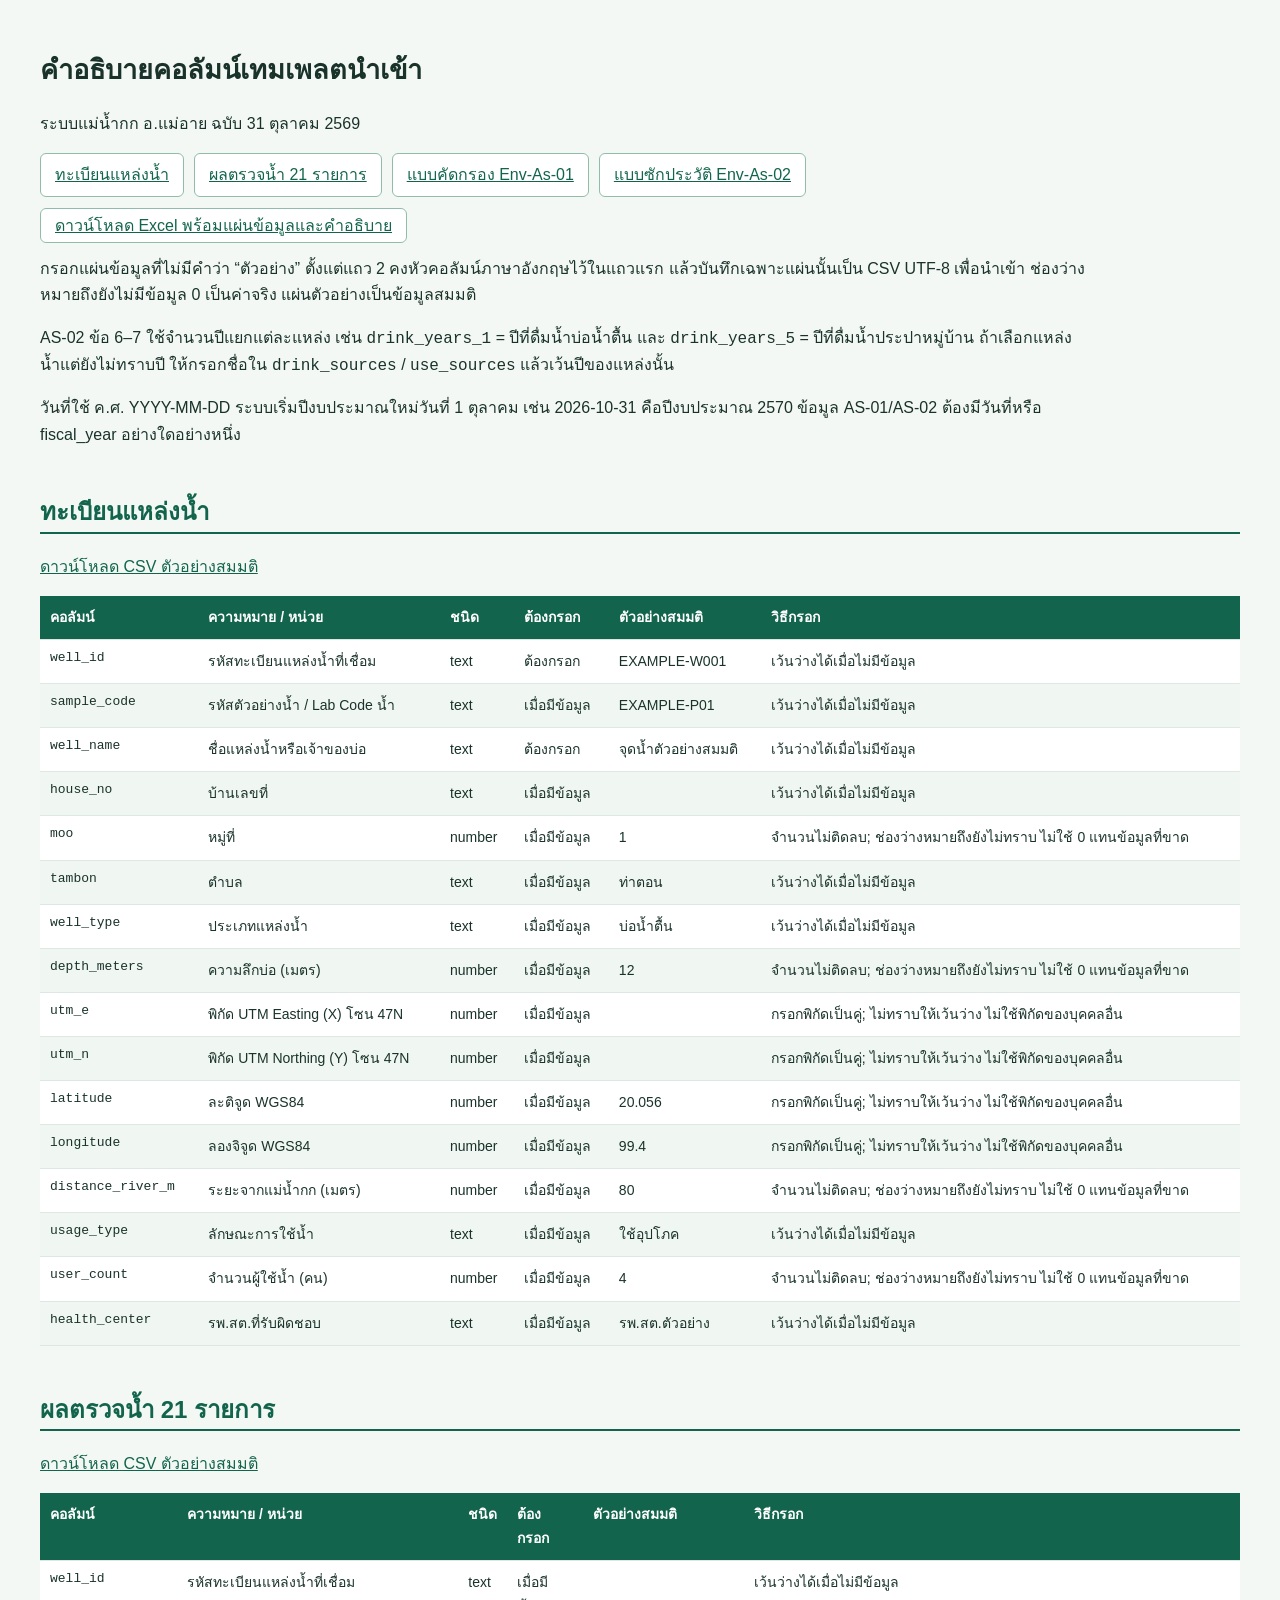
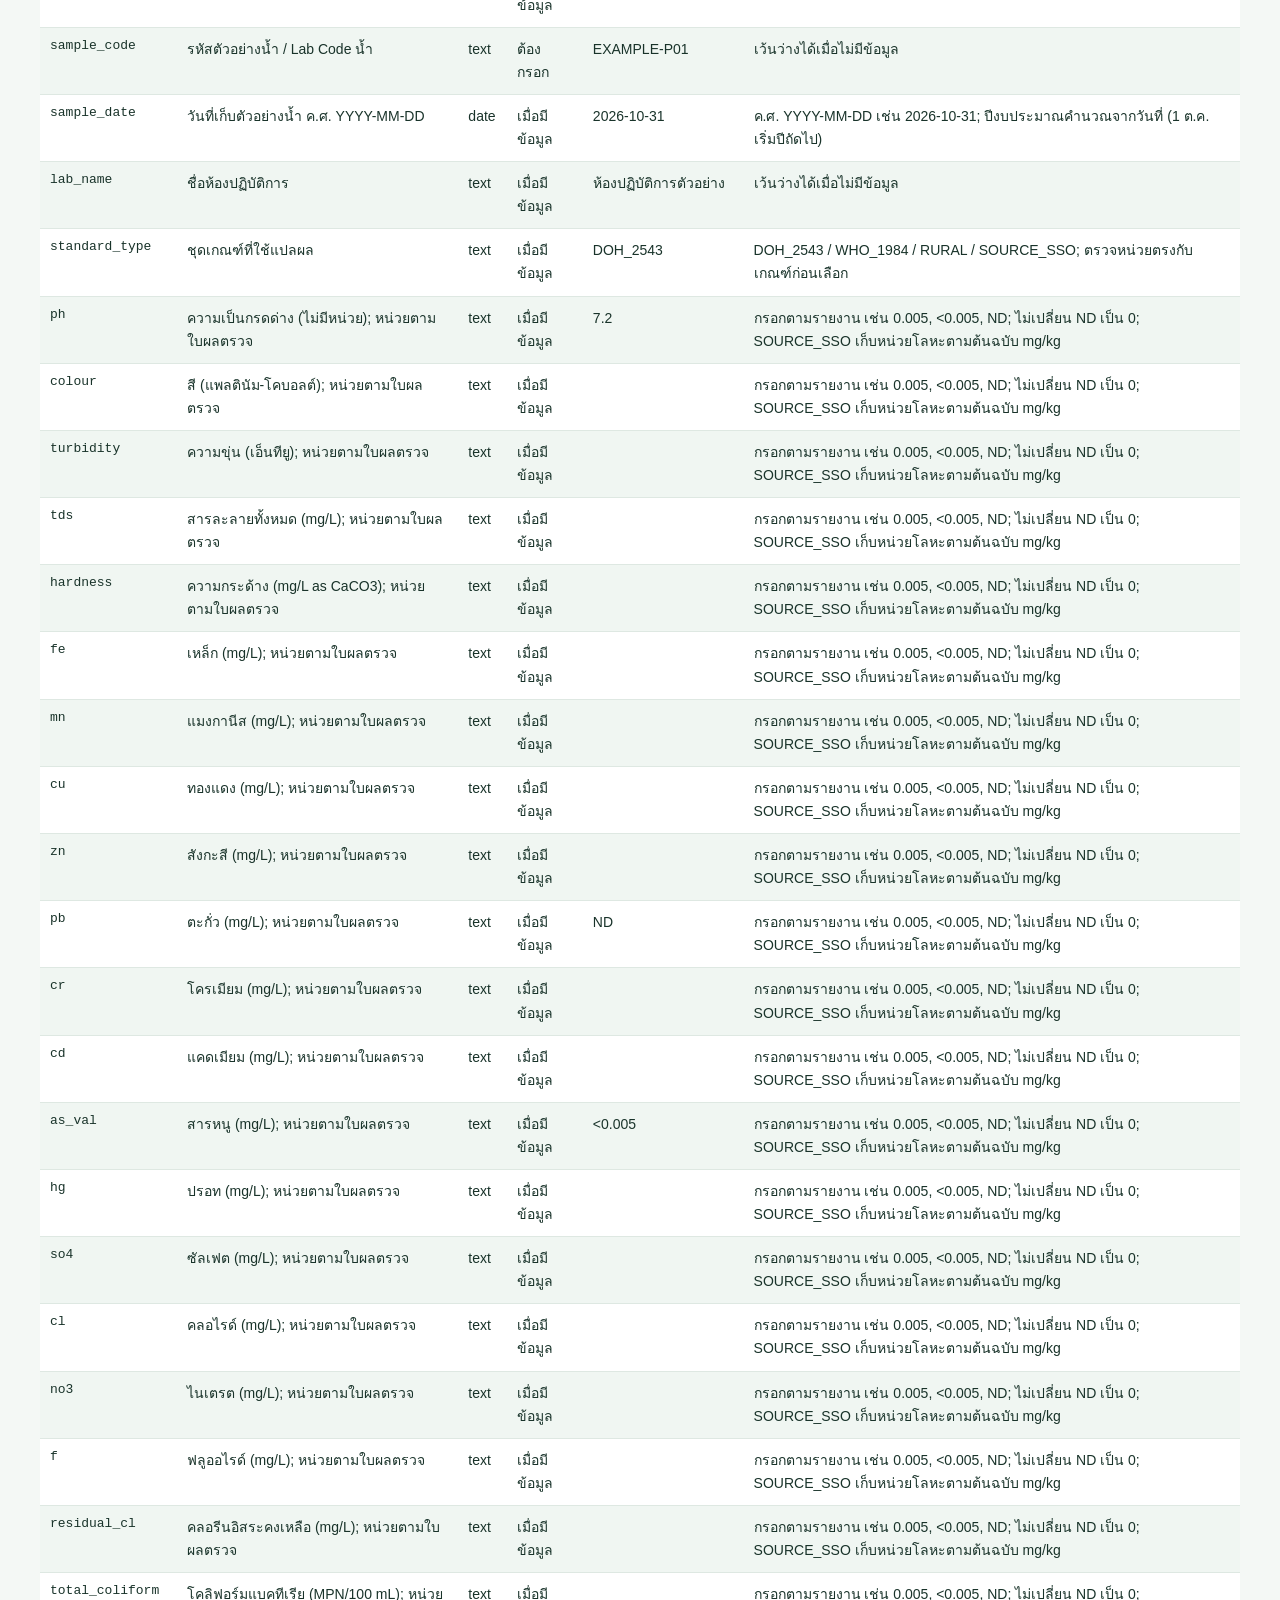
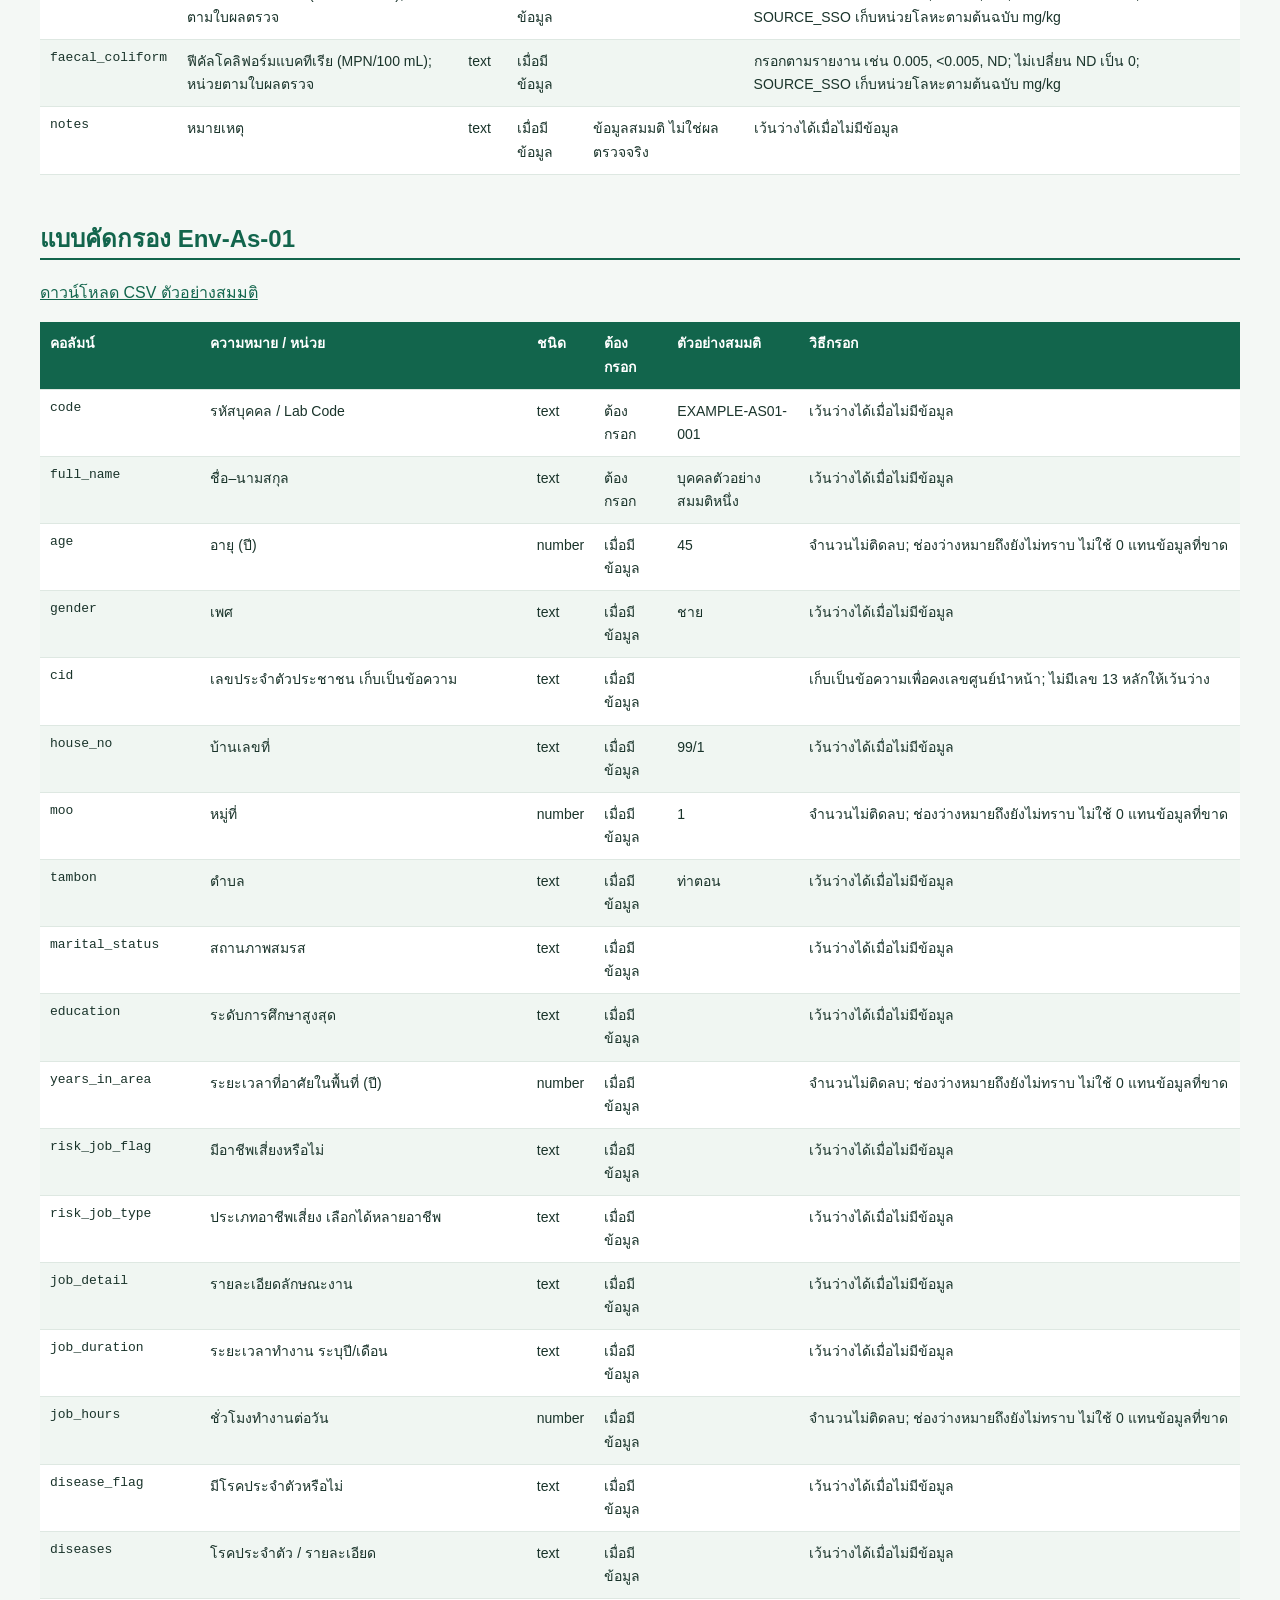
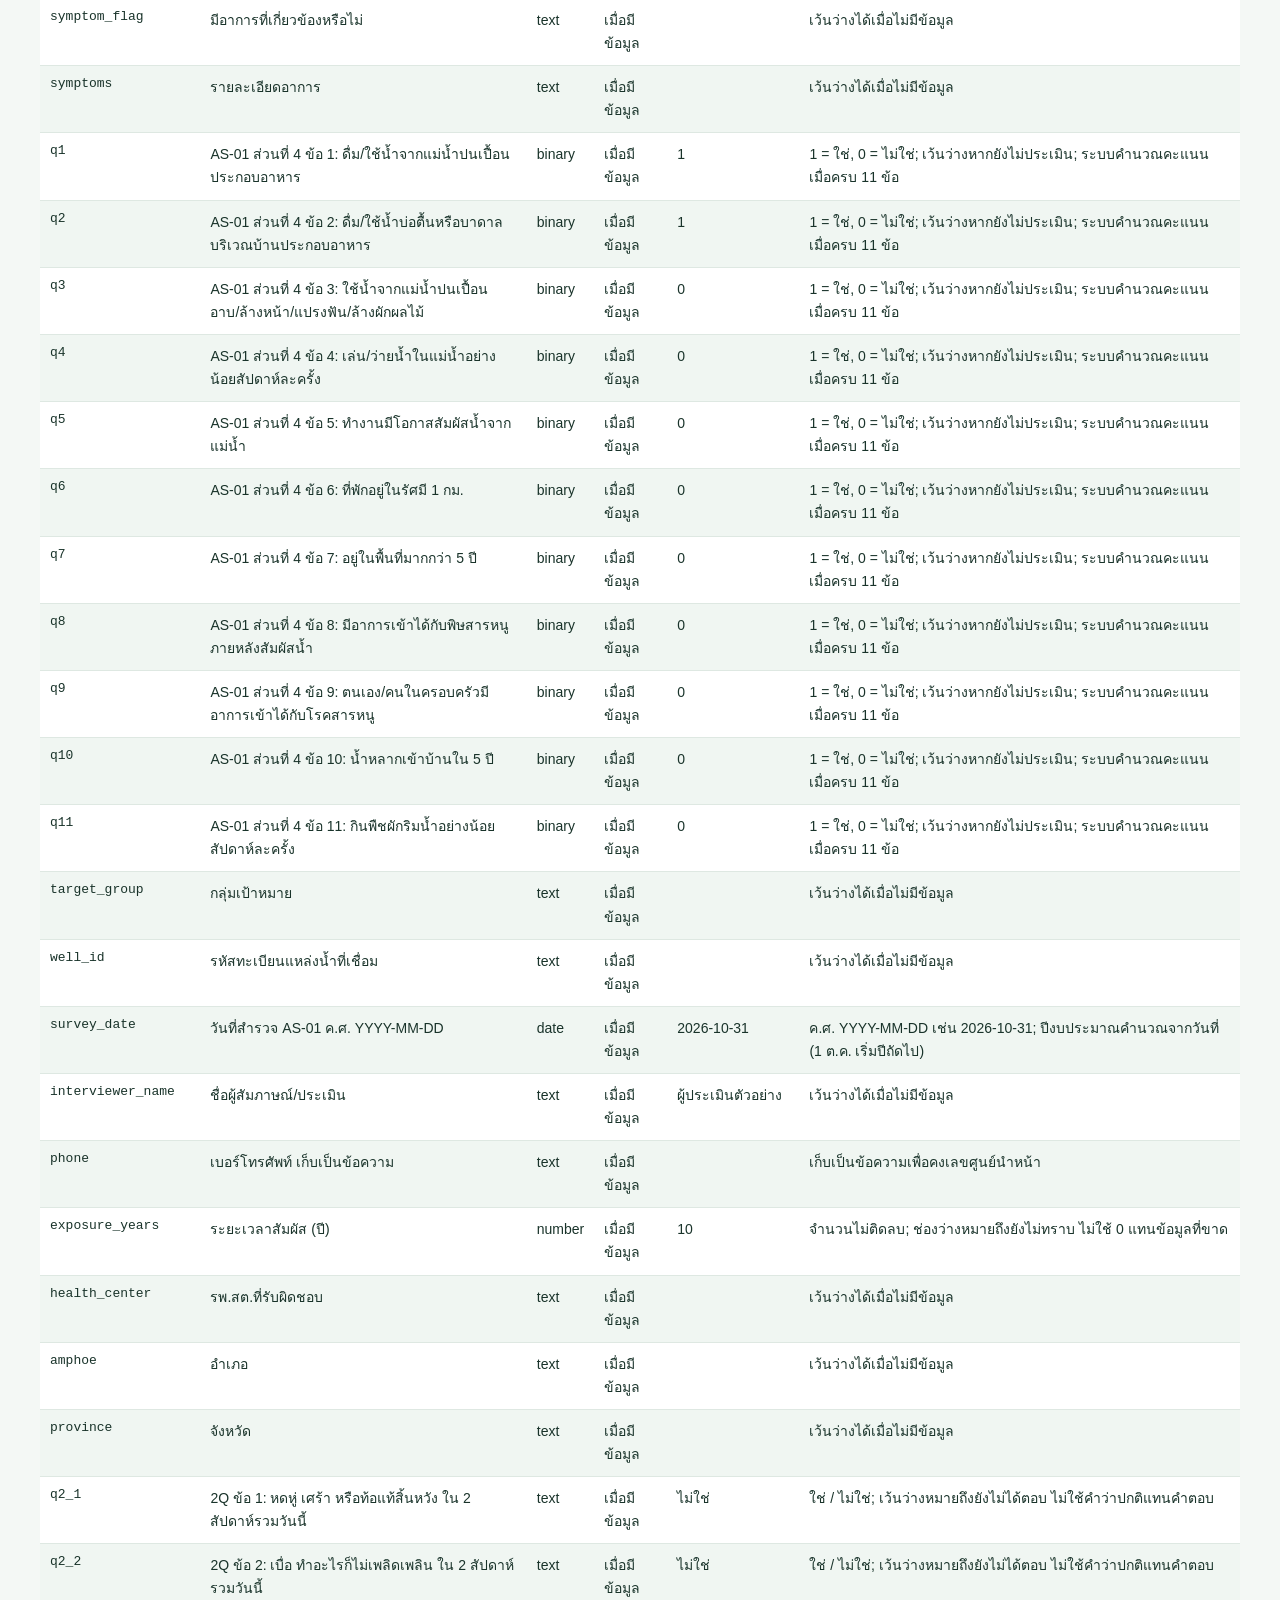
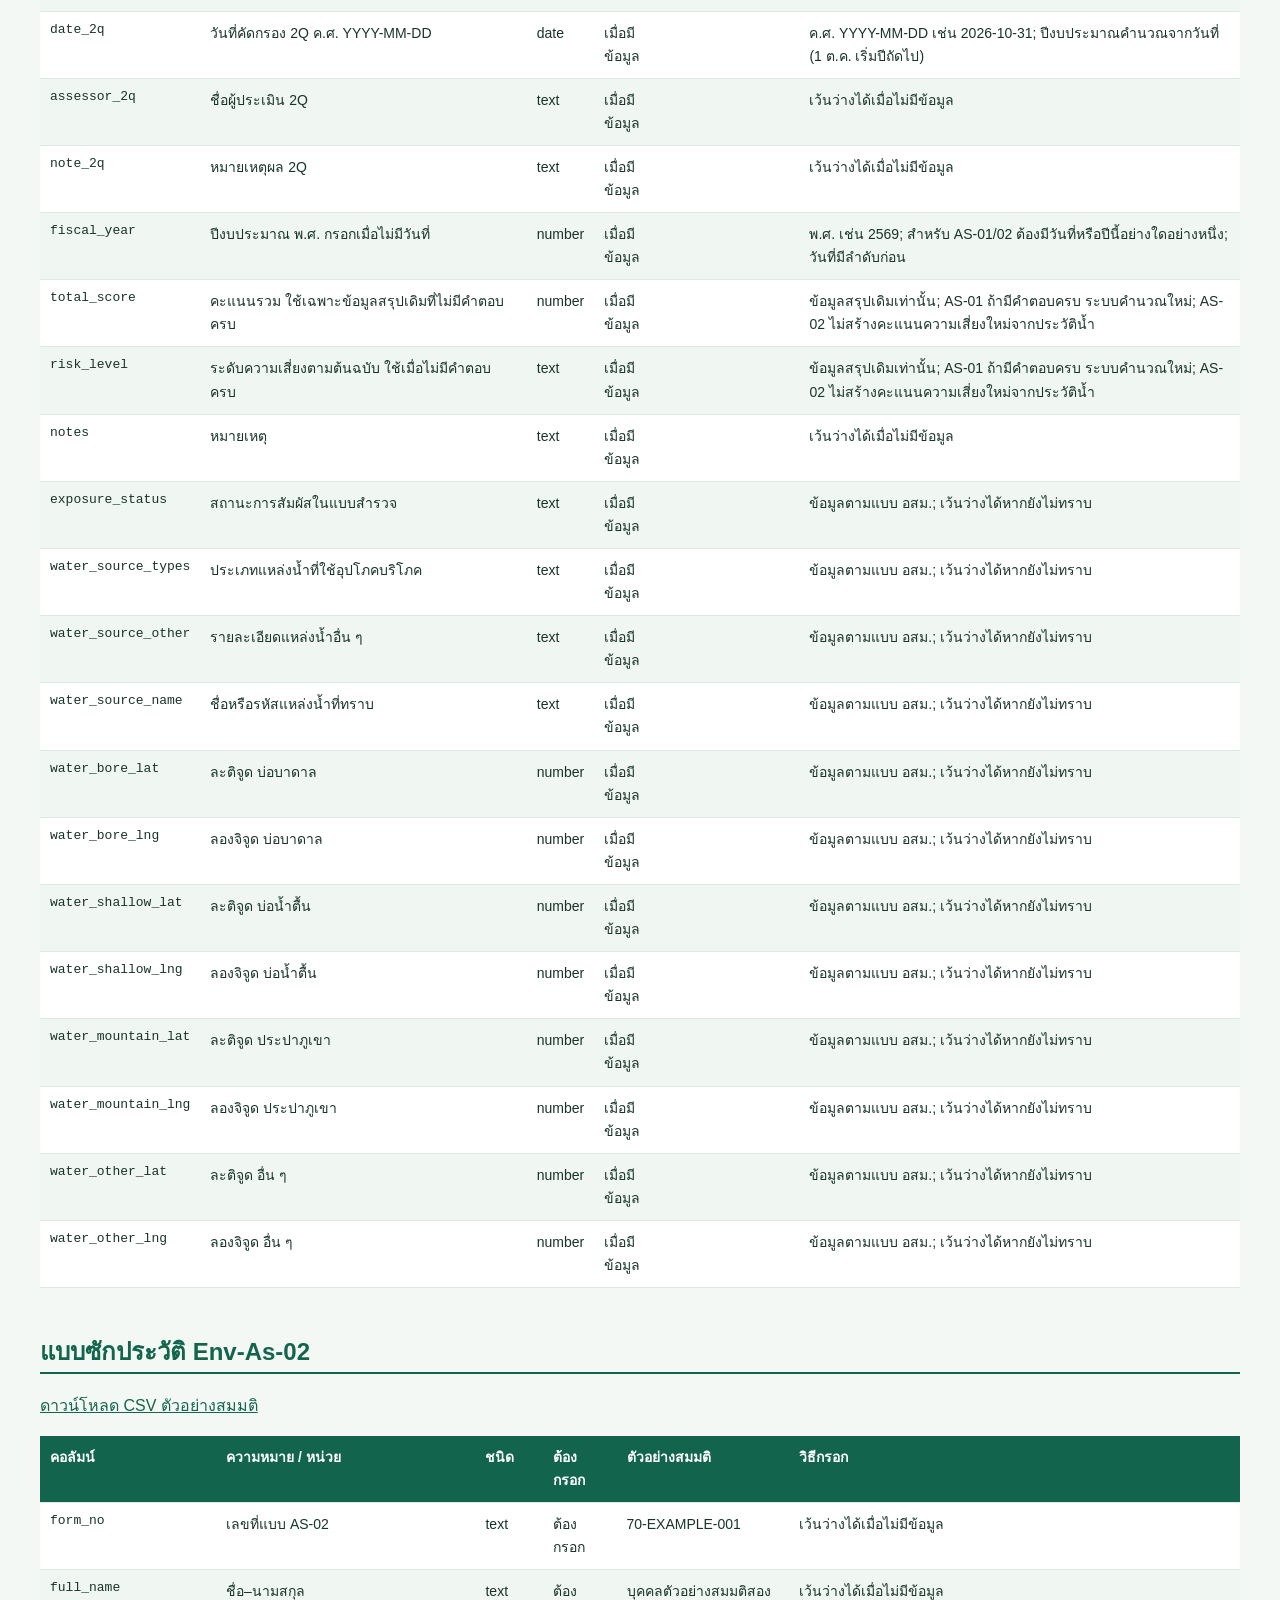
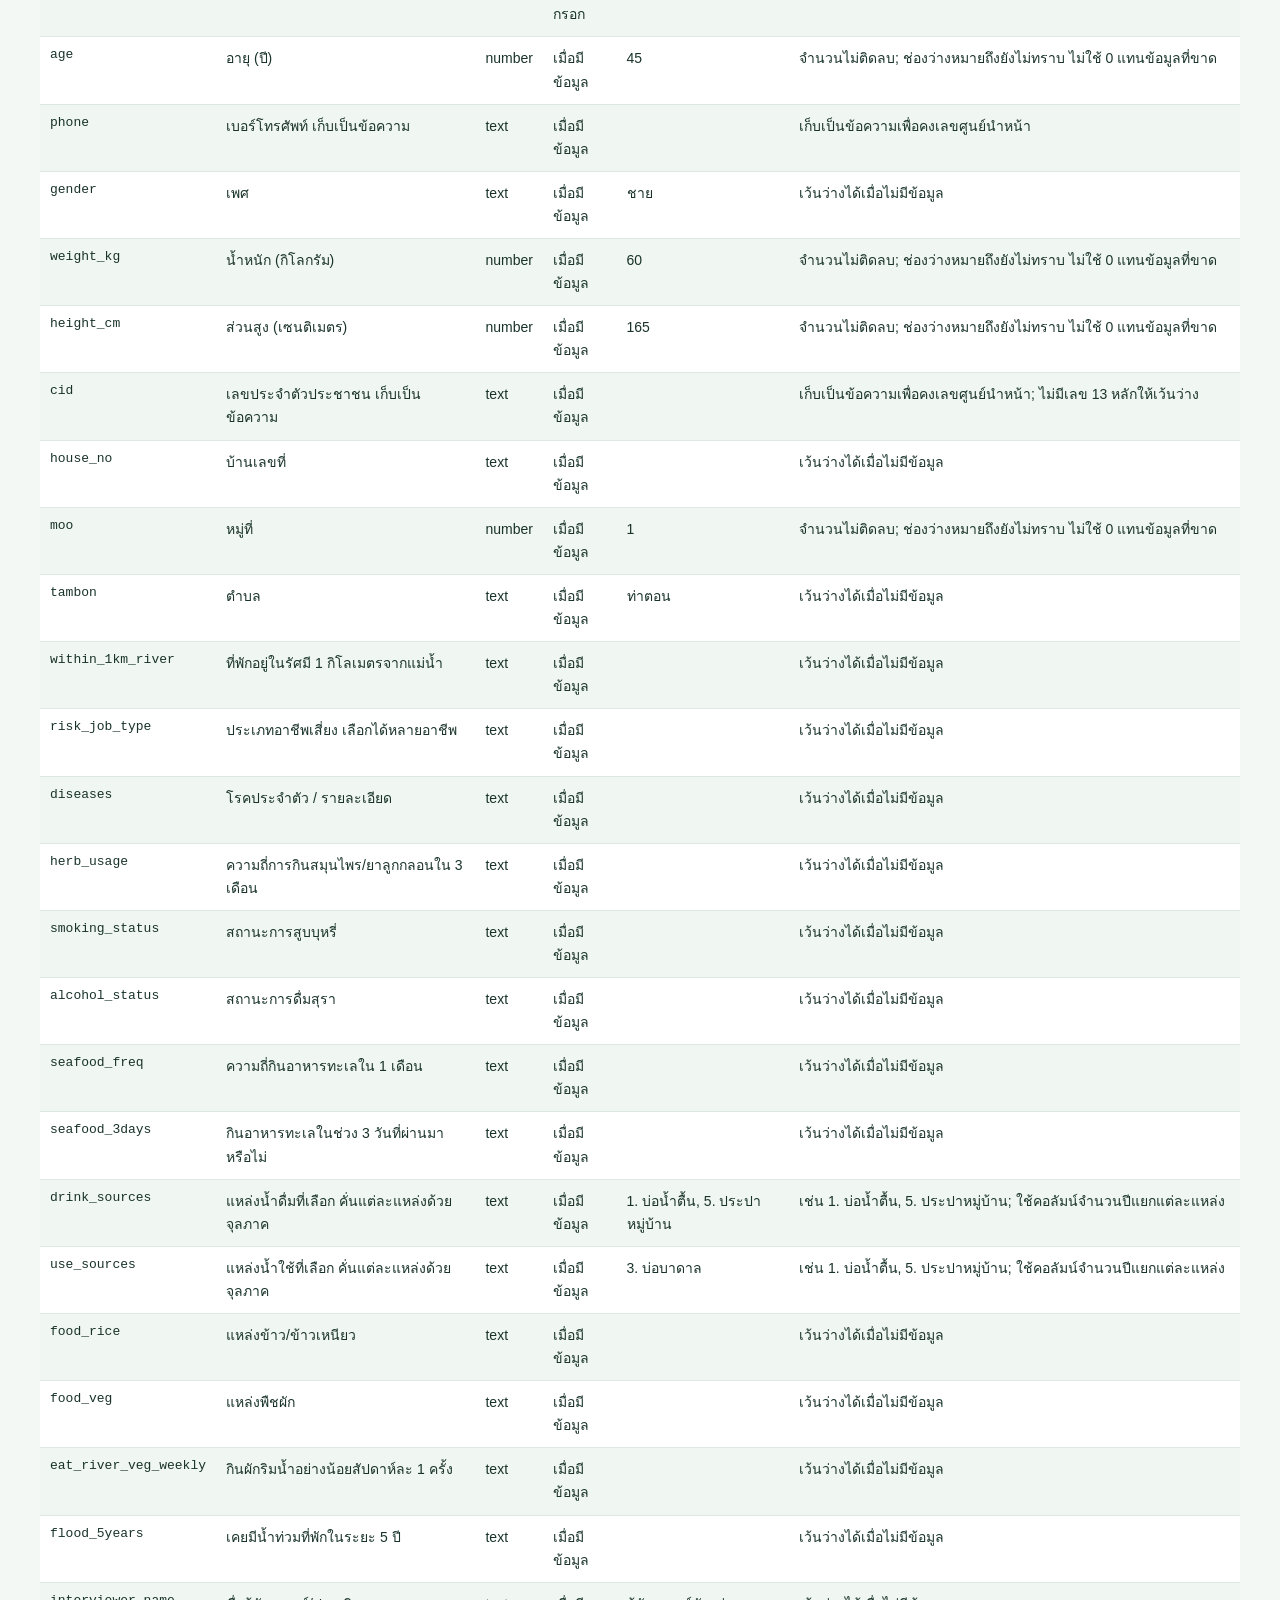
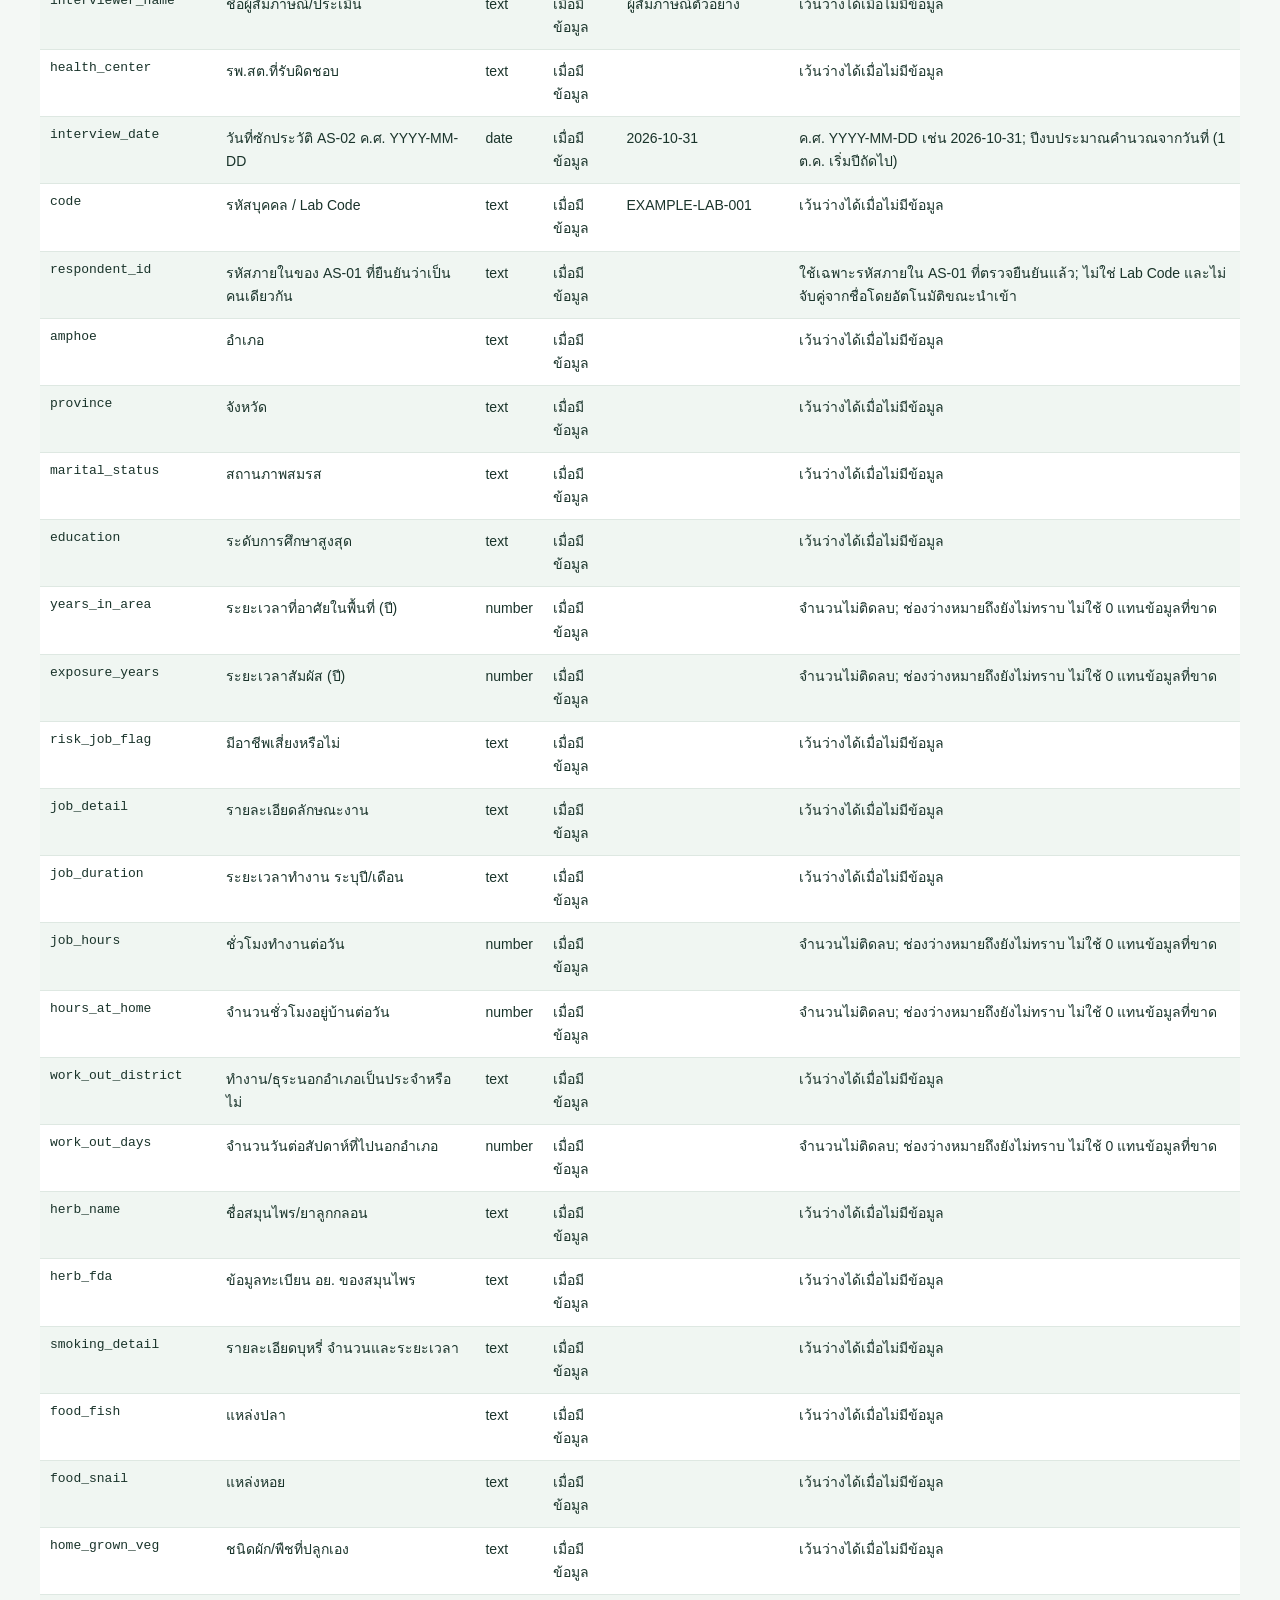
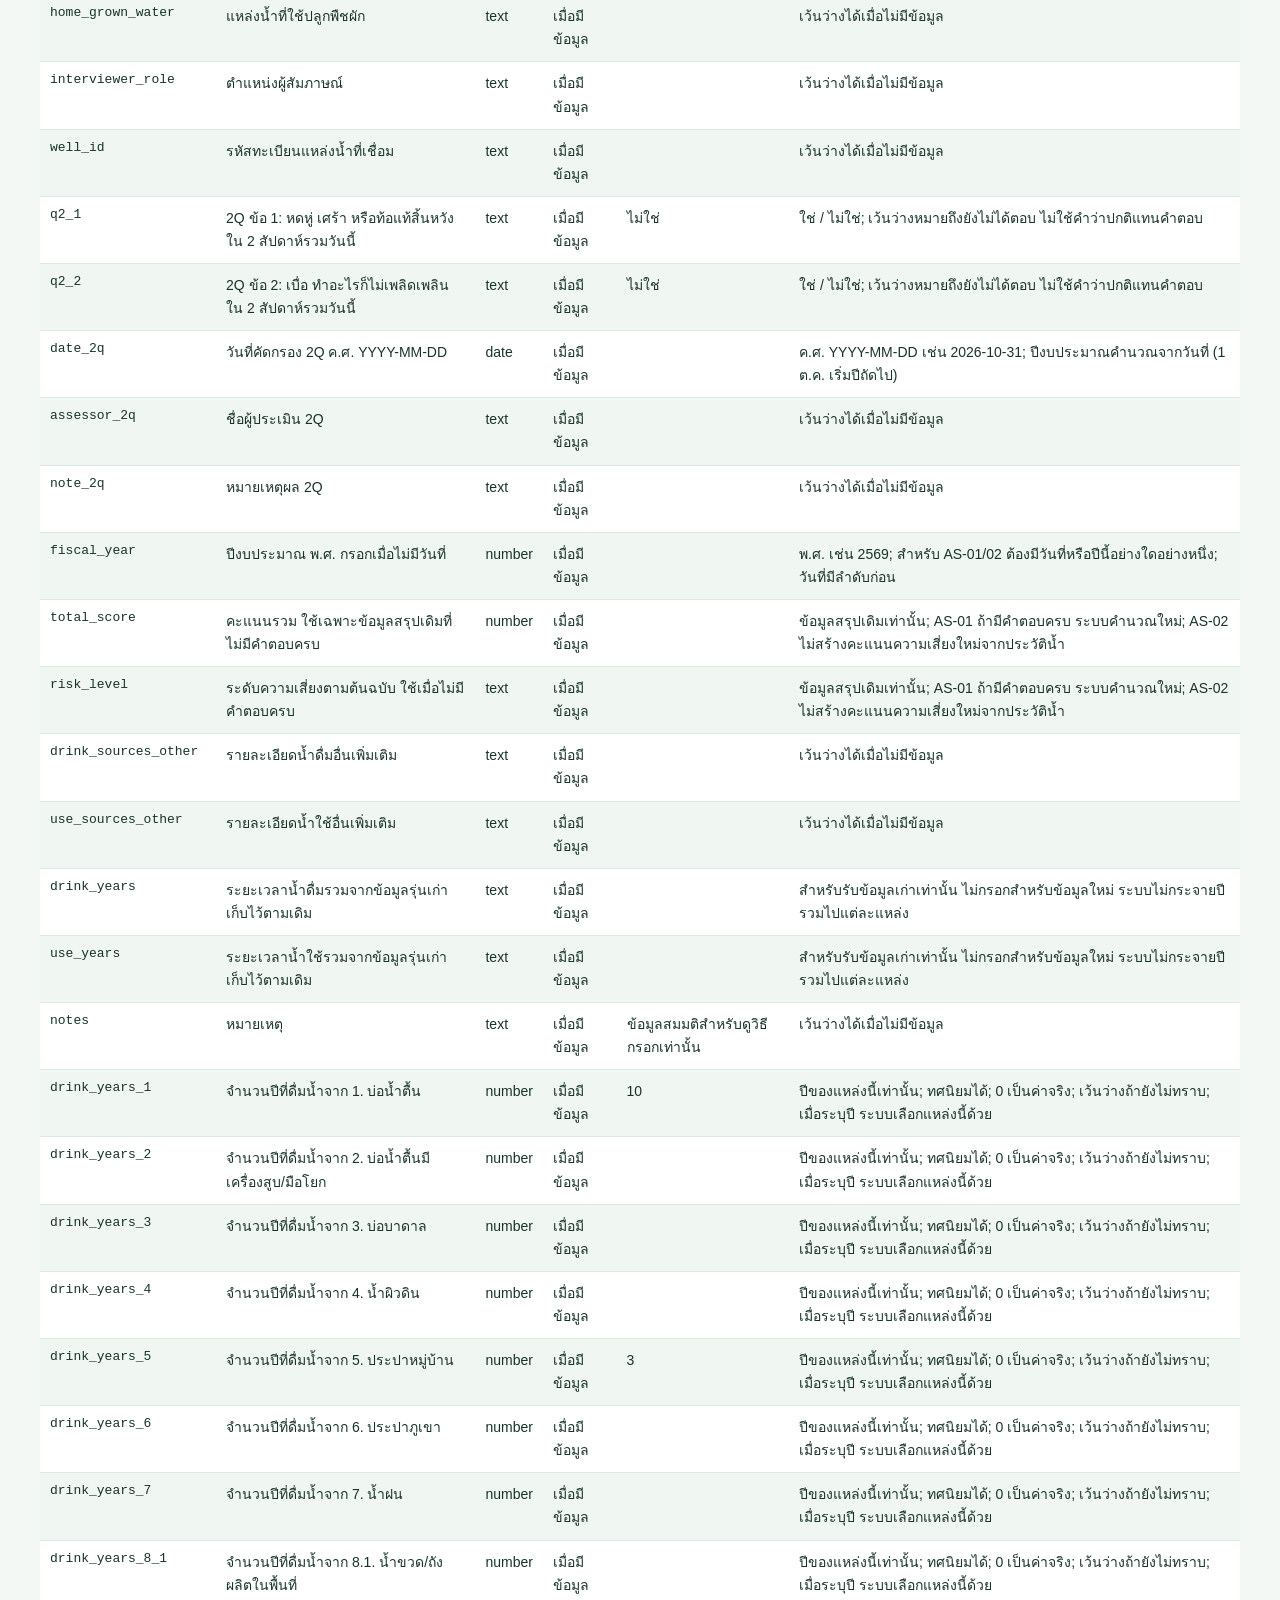
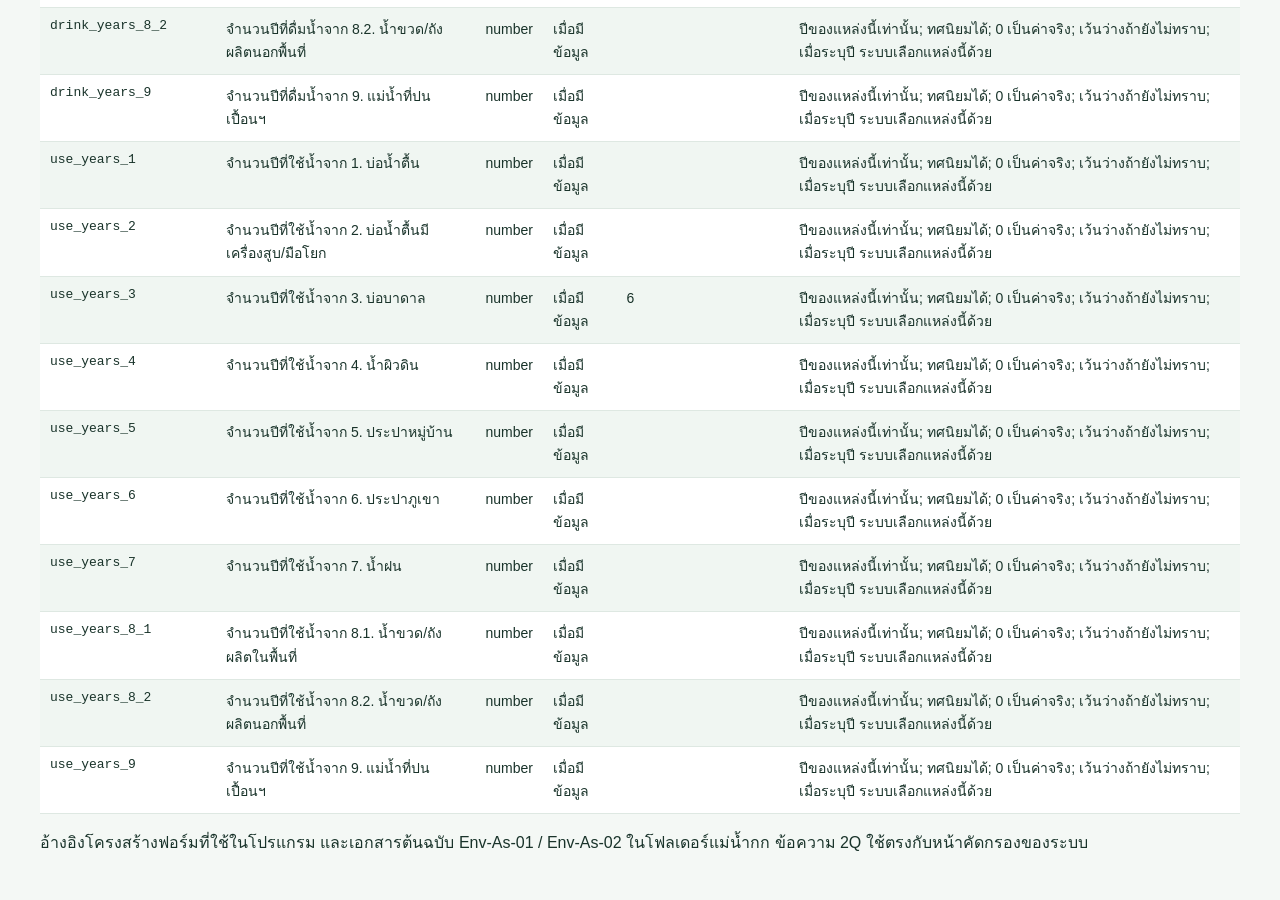
==== commit 613d28f0: "Add files via upload" ====
--- a/templates/column-guide.html
+++ b/templates/column-guide.html
@@ -1 +1 @@
-<!doctype html><html lang="th"><meta charset="utf-8"><meta name="viewport" content="width=device-width,initial-scale=1"><title>คำอธิบายคอลัมน์เทมเพลตนำเข้า แม่น้ำกก อ.แม่อาย</title><style>body{font:16px/1.65 Tahoma,Arial,sans-serif;margin:0;color:#19332a;background:#f4f8f5}main{max-width:1200px;margin:auto;padding:30px}h1{font-size:27px}h2{color:#12654c;border-bottom:2px solid #12654c;padding-top:24px}nav{display:flex;gap:10px;flex-wrap:wrap}a{color:#12654c}nav a,.download{padding:8px 14px;border:1px solid #91bca9;border-radius:6px;background:white}table{border-collapse:collapse;width:100%;background:white;font-size:14px}th{background:#12654c;color:white;text-align:left;position:sticky;top:0}td,th{padding:10px;border-bottom:1px solid #dee8e2;vertical-align:top}code{white-space:nowrap}td:first-child{font:13px monospace}tr:nth-child(even){background:#f0f6f2}.scroll{overflow:auto}p{max-width:1050px}.example{color:#4c6370}@media print{th{position:static}main{padding:0}table{font-size:11px}h2{break-before:page}nav{display:none}}</style><main><h1>คำอธิบายคอลัมน์เทมเพลตนำเข้า</h1><p>ระบบแม่น้ำกก อ.แม่อาย ฉบับ 31 ตุลาคม 2569</p><nav><a href="#wells">ทะเบียนแหล่งน้ำ</a><a href="#waterlab">ผลตรวจน้ำ 21 รายการ</a><a href="#as01">แบบคัดกรอง Env-As-01</a><a href="#as02">แบบซักประวัติ Env-As-02</a></nav><p><a class="download" href="MaeAi_import_templates.xlsx" download>ดาวน์โหลด Excel พร้อมแผ่นข้อมูลและคำอธิบาย</a></p><p>กรอกแผ่นข้อมูลที่ไม่มีคำว่า “ตัวอย่าง” ตั้งแต่แถว 2 คงหัวคอลัมน์ภาษาอังกฤษไว้ในแถวแรก แล้วบันทึกเฉพาะแผ่นนั้นเป็น CSV UTF-8 เพื่อนำเข้า ช่องว่างหมายถึงยังไม่มีข้อมูล 0 เป็นค่าจริง แผ่นตัวอย่างเป็นข้อมูลสมมติ</p><p>AS-02 ข้อ 6–7 ใช้จำนวนปีแยกแต่ละแหล่ง เช่น <code>drink_years_1</code> = ปีที่ดื่มน้ำบ่อน้ำตื้น และ <code>drink_years_5</code> = ปีที่ดื่มน้ำประปาหมู่บ้าน ถ้าเลือกแหล่งน้ำแต่ยังไม่ทราบปี ให้กรอกชื่อใน <code>drink_sources</code> / <code>use_sources</code> แล้วเว้นปีของแหล่งนั้น</p><p>วันที่ใช้ ค.ศ. YYYY-MM-DD ระบบเริ่มปีงบประมาณใหม่วันที่ 1 ตุลาคม เช่น 2026-10-31 คือปีงบประมาณ 2570 ข้อมูล AS-01/AS-02 ต้องมีวันที่หรือ fiscal_year อย่างใดอย่างหนึ่ง</p><h2 id="wells">ทะเบียนแหล่งน้ำ</h2><p><a href="template_import_wells.csv" download>ดาวน์โหลด CSV ตัวอย่างสมมติ</a></p><div class="scroll"><table><thead><tr><th>คอลัมน์</th><th>ความหมาย / หน่วย</th><th>ชนิด</th><th>ต้องกรอก</th><th>ตัวอย่างสมมติ</th><th>วิธีกรอก</th></tr></thead><tbody><tr><td>well_id</td><td>รหัสทะเบียนแหล่งน้ำที่เชื่อม</td><td>text</td><td>ต้องกรอก</td><td>EXAMPLE-W001</td><td>เว้นว่างได้เมื่อไม่มีข้อมูล</td></tr><tr><td>sample_code</td><td>รหัสตัวอย่างน้ำ / Lab Code น้ำ</td><td>text</td><td>เมื่อมีข้อมูล</td><td>EXAMPLE-P01</td><td>เว้นว่างได้เมื่อไม่มีข้อมูล</td></tr><tr><td>well_name</td><td>ชื่อแหล่งน้ำหรือเจ้าของบ่อ</td><td>text</td><td>ต้องกรอก</td><td>จุดน้ำตัวอย่างสมมติ</td><td>เว้นว่างได้เมื่อไม่มีข้อมูล</td></tr><tr><td>house_no</td><td>บ้านเลขที่</td><td>text</td><td>เมื่อมีข้อมูล</td><td></td><td>เว้นว่างได้เมื่อไม่มีข้อมูล</td></tr><tr><td>moo</td><td>หมู่ที่</td><td>number</td><td>เมื่อมีข้อมูล</td><td>1</td><td>จำนวนไม่ติดลบ; ช่องว่างหมายถึงยังไม่ทราบ ไม่ใช้ 0 แทนข้อมูลที่ขาด</td></tr><tr><td>tambon</td><td>ตำบล</td><td>text</td><td>เมื่อมีข้อมูล</td><td>ท่าตอน</td><td>เว้นว่างได้เมื่อไม่มีข้อมูล</td></tr><tr><td>well_type</td><td>ประเภทแหล่งน้ำ</td><td>text</td><td>เมื่อมีข้อมูล</td><td>บ่อน้ำตื้น</td><td>เว้นว่างได้เมื่อไม่มีข้อมูล</td></tr><tr><td>depth_meters</td><td>ความลึกบ่อ (เมตร)</td><td>number</td><td>เมื่อมีข้อมูล</td><td>12</td><td>จำนวนไม่ติดลบ; ช่องว่างหมายถึงยังไม่ทราบ ไม่ใช้ 0 แทนข้อมูลที่ขาด</td></tr><tr><td>utm_e</td><td>พิกัด UTM Easting (X) โซน 47N</td><td>number</td><td>เมื่อมีข้อมูล</td><td></td><td>กรอกพิกัดเป็นคู่; ไม่ทราบให้เว้นว่าง ไม่ใช้พิกัดของบุคคลอื่น</td></tr><tr><td>utm_n</td><td>พิกัด UTM Northing (Y) โซน 47N</td><td>number</td><td>เมื่อมีข้อมูล</td><td></td><td>กรอกพิกัดเป็นคู่; ไม่ทราบให้เว้นว่าง ไม่ใช้พิกัดของบุคคลอื่น</td></tr><tr><td>latitude</td><td>ละติจูด WGS84</td><td>number</td><td>เมื่อมีข้อมูล</td><td>20.056</td><td>กรอกพิกัดเป็นคู่; ไม่ทราบให้เว้นว่าง ไม่ใช้พิกัดของบุคคลอื่น</td></tr><tr><td>longitude</td><td>ลองจิจูด WGS84</td><td>number</td><td>เมื่อมีข้อมูล</td><td>99.4</td><td>กรอกพิกัดเป็นคู่; ไม่ทราบให้เว้นว่าง ไม่ใช้พิกัดของบุคคลอื่น</td></tr><tr><td>distance_river_m</td><td>ระยะจากแม่น้ำกก (เมตร)</td><td>number</td><td>เมื่อมีข้อมูล</td><td>80</td><td>จำนวนไม่ติดลบ; ช่องว่างหมายถึงยังไม่ทราบ ไม่ใช้ 0 แทนข้อมูลที่ขาด</td></tr><tr><td>usage_type</td><td>ลักษณะการใช้น้ำ</td><td>text</td><td>เมื่อมีข้อมูล</td><td>ใช้อุปโภค</td><td>เว้นว่างได้เมื่อไม่มีข้อมูล</td></tr><tr><td>user_count</td><td>จำนวนผู้ใช้น้ำ (คน)</td><td>number</td><td>เมื่อมีข้อมูล</td><td>4</td><td>จำนวนไม่ติดลบ; ช่องว่างหมายถึงยังไม่ทราบ ไม่ใช้ 0 แทนข้อมูลที่ขาด</td></tr><tr><td>health_center</td><td>รพ.สต.ที่รับผิดชอบ</td><td>text</td><td>เมื่อมีข้อมูล</td><td>รพ.สต.ตัวอย่าง</td><td>เว้นว่างได้เมื่อไม่มีข้อมูล</td></tr></tbody></table></div><h2 id="waterlab">ผลตรวจน้ำ 21 รายการ</h2><p><a href="template_import_waterlab.csv" download>ดาวน์โหลด CSV ตัวอย่างสมมติ</a></p><div class="scroll"><table><thead><tr><th>คอลัมน์</th><th>ความหมาย / หน่วย</th><th>ชนิด</th><th>ต้องกรอก</th><th>ตัวอย่างสมมติ</th><th>วิธีกรอก</th></tr></thead><tbody><tr><td>well_id</td><td>รหัสทะเบียนแหล่งน้ำที่เชื่อม</td><td>text</td><td>เมื่อมีข้อมูล</td><td></td><td>เว้นว่างได้เมื่อไม่มีข้อมูล</td></tr><tr><td>sample_code</td><td>รหัสตัวอย่างน้ำ / Lab Code น้ำ</td><td>text</td><td>ต้องกรอก</td><td>EXAMPLE-P01</td><td>เว้นว่างได้เมื่อไม่มีข้อมูล</td></tr><tr><td>sample_date</td><td>วันที่เก็บตัวอย่างน้ำ ค.ศ. YYYY-MM-DD</td><td>date</td><td>เมื่อมีข้อมูล</td><td>2026-10-31</td><td>ค.ศ. YYYY-MM-DD เช่น 2026-10-31; ปีงบประมาณคำนวณจากวันที่ (1 ต.ค. เริ่มปีถัดไป)</td></tr><tr><td>lab_name</td><td>ชื่อห้องปฏิบัติการ</td><td>text</td><td>เมื่อมีข้อมูล</td><td>ห้องปฏิบัติการตัวอย่าง</td><td>เว้นว่างได้เมื่อไม่มีข้อมูล</td></tr><tr><td>standard_type</td><td>ชุดเกณฑ์ที่ใช้แปลผล</td><td>text</td><td>เมื่อมีข้อมูล</td><td>DOH_2543</td><td>DOH_2543 / WHO_1984 / RURAL / SOURCE_SSO; ตรวจหน่วยตรงกับเกณฑ์ก่อนเลือก</td></tr><tr><td>ph</td><td>ความเป็นกรดด่าง (ไม่มีหน่วย); หน่วยตามใบผลตรวจ</td><td>text</td><td>เมื่อมีข้อมูล</td><td>7.2</td><td>กรอกตามรายงาน เช่น 0.005, &lt;0.005, ND; ไม่เปลี่ยน ND เป็น 0; SOURCE_SSO เก็บหน่วยโลหะตามต้นฉบับ mg/kg</td></tr><tr><td>colour</td><td>สี (แพลตินัม-โคบอลต์); หน่วยตามใบผลตรวจ</td><td>text</td><td>เมื่อมีข้อมูล</td><td></td><td>กรอกตามรายงาน เช่น 0.005, &lt;0.005, ND; ไม่เปลี่ยน ND เป็น 0; SOURCE_SSO เก็บหน่วยโลหะตามต้นฉบับ mg/kg</td></tr><tr><td>turbidity</td><td>ความขุ่น (เอ็นทียู); หน่วยตามใบผลตรวจ</td><td>text</td><td>เมื่อมีข้อมูล</td><td></td><td>กรอกตามรายงาน เช่น 0.005, &lt;0.005, ND; ไม่เปลี่ยน ND เป็น 0; SOURCE_SSO เก็บหน่วยโลหะตามต้นฉบับ mg/kg</td></tr><tr><td>tds</td><td>สารละลายทั้งหมด (mg/L); หน่วยตามใบผลตรวจ</td><td>text</td><td>เมื่อมีข้อมูล</td><td></td><td>กรอกตามรายงาน เช่น 0.005, &lt;0.005, ND; ไม่เปลี่ยน ND เป็น 0; SOURCE_SSO เก็บหน่วยโลหะตามต้นฉบับ mg/kg</td></tr><tr><td>hardness</td><td>ความกระด้าง (mg/L as CaCO3); หน่วยตามใบผลตรวจ</td><td>text</td><td>เมื่อมีข้อมูล</td><td></td><td>กรอกตามรายงาน เช่น 0.005, &lt;0.005, ND; ไม่เปลี่ยน ND เป็น 0; SOURCE_SSO เก็บหน่วยโลหะตามต้นฉบับ mg/kg</td></tr><tr><td>fe</td><td>เหล็ก (mg/L); หน่วยตามใบผลตรวจ</td><td>text</td><td>เมื่อมีข้อมูล</td><td></td><td>กรอกตามรายงาน เช่น 0.005, &lt;0.005, ND; ไม่เปลี่ยน ND เป็น 0; SOURCE_SSO เก็บหน่วยโลหะตามต้นฉบับ mg/kg</td></tr><tr><td>mn</td><td>แมงกานีส (mg/L); หน่วยตามใบผลตรวจ</td><td>text</td><td>เมื่อมีข้อมูล</td><td></td><td>กรอกตามรายงาน เช่น 0.005, &lt;0.005, ND; ไม่เปลี่ยน ND เป็น 0; SOURCE_SSO เก็บหน่วยโลหะตามต้นฉบับ mg/kg</td></tr><tr><td>cu</td><td>ทองแดง (mg/L); หน่วยตามใบผลตรวจ</td><td>text</td><td>เมื่อมีข้อมูล</td><td></td><td>กรอกตามรายงาน เช่น 0.005, &lt;0.005, ND; ไม่เปลี่ยน ND เป็น 0; SOURCE_SSO เก็บหน่วยโลหะตามต้นฉบับ mg/kg</td></tr><tr><td>zn</td><td>สังกะสี (mg/L); หน่วยตามใบผลตรวจ</td><td>text</td><td>เมื่อมีข้อมูล</td><td></td><td>กรอกตามรายงาน เช่น 0.005, &lt;0.005, ND; ไม่เปลี่ยน ND เป็น 0; SOURCE_SSO เก็บหน่วยโลหะตามต้นฉบับ mg/kg</td></tr><tr><td>pb</td><td>ตะกั่ว (mg/L); หน่วยตามใบผลตรวจ</td><td>text</td><td>เมื่อมีข้อมูล</td><td>ND</td><td>กรอกตามรายงาน เช่น 0.005, &lt;0.005, ND; ไม่เปลี่ยน ND เป็น 0; SOURCE_SSO เก็บหน่วยโลหะตามต้นฉบับ mg/kg</td></tr><tr><td>cr</td><td>โครเมียม (mg/L); หน่วยตามใบผลตรวจ</td><td>text</td><td>เมื่อมีข้อมูล</td><td></td><td>กรอกตามรายงาน เช่น 0.005, &lt;0.005, ND; ไม่เปลี่ยน ND เป็น 0; SOURCE_SSO เก็บหน่วยโลหะตามต้นฉบับ mg/kg</td></tr><tr><td>cd</td><td>แคดเมียม (mg/L); หน่วยตามใบผลตรวจ</td><td>text</td><td>เมื่อมีข้อมูล</td><td></td><td>กรอกตามรายงาน เช่น 0.005, &lt;0.005, ND; ไม่เปลี่ยน ND เป็น 0; SOURCE_SSO เก็บหน่วยโลหะตามต้นฉบับ mg/kg</td></tr><tr><td>as_val</td><td>สารหนู (mg/L); หน่วยตามใบผลตรวจ</td><td>text</td><td>เมื่อมีข้อมูล</td><td>&lt;0.005</td><td>กรอกตามรายงาน เช่น 0.005, &lt;0.005, ND; ไม่เปลี่ยน ND เป็น 0; SOURCE_SSO เก็บหน่วยโลหะตามต้นฉบับ mg/kg</td></tr><tr><td>hg</td><td>ปรอท (mg/L); หน่วยตามใบผลตรวจ</td><td>text</td><td>เมื่อมีข้อมูล</td><td></td><td>กรอกตามรายงาน เช่น 0.005, &lt;0.005, ND; ไม่เปลี่ยน ND เป็น 0; SOURCE_SSO เก็บหน่วยโลหะตามต้นฉบับ mg/kg</td></tr><tr><td>so4</td><td>ซัลเฟต (mg/L); หน่วยตามใบผลตรวจ</td><td>text</td><td>เมื่อมีข้อมูล</td><td></td><td>กรอกตามรายงาน เช่น 0.005, &lt;0.005, ND; ไม่เปลี่ยน ND เป็น 0; SOURCE_SSO เก็บหน่วยโลหะตามต้นฉบับ mg/kg</td></tr><tr><td>cl</td><td>คลอไรด์ (mg/L); หน่วยตามใบผลตรวจ</td><td>text</td><td>เมื่อมีข้อมูล</td><td></td><td>กรอกตามรายงาน เช่น 0.005, &lt;0.005, ND; ไม่เปลี่ยน ND เป็น 0; SOURCE_SSO เก็บหน่วยโลหะตามต้นฉบับ mg/kg</td></tr><tr><td>no3</td><td>ไนเตรต (mg/L); หน่วยตามใบผลตรวจ</td><td>text</td><td>เมื่อมีข้อมูล</td><td></td><td>กรอกตามรายงาน เช่น 0.005, &lt;0.005, ND; ไม่เปลี่ยน ND เป็น 0; SOURCE_SSO เก็บหน่วยโลหะตามต้นฉบับ mg/kg</td></tr><tr><td>f</td><td>ฟลูออไรด์ (mg/L); หน่วยตามใบผลตรวจ</td><td>text</td><td>เมื่อมีข้อมูล</td><td></td><td>กรอกตามรายงาน เช่น 0.005, &lt;0.005, ND; ไม่เปลี่ยน ND เป็น 0; SOURCE_SSO เก็บหน่วยโลหะตามต้นฉบับ mg/kg</td></tr><tr><td>residual_cl</td><td>คลอรีนอิสระคงเหลือ (mg/L); หน่วยตามใบผลตรวจ</td><td>text</td><td>เมื่อมีข้อมูล</td><td></td><td>กรอกตามรายงาน เช่น 0.005, &lt;0.005, ND; ไม่เปลี่ยน ND เป็น 0; SOURCE_SSO เก็บหน่วยโลหะตามต้นฉบับ mg/kg</td></tr><tr><td>total_coliform</td><td>โคลิฟอร์มแบคทีเรีย (MPN/100 mL); หน่วยตามใบผลตรวจ</td><td>text</td><td>เมื่อมีข้อมูล</td><td></td><td>กรอกตามรายงาน เช่น 0.005, &lt;0.005, ND; ไม่เปลี่ยน ND เป็น 0; SOURCE_SSO เก็บหน่วยโลหะตามต้นฉบับ mg/kg</td></tr><tr><td>faecal_coliform</td><td>ฟีคัลโคลิฟอร์มแบคทีเรีย (MPN/100 mL); หน่วยตามใบผลตรวจ</td><td>text</td><td>เมื่อมีข้อมูล</td><td></td><td>กรอกตามรายงาน เช่น 0.005, &lt;0.005, ND; ไม่เปลี่ยน ND เป็น 0; SOURCE_SSO เก็บหน่วยโลหะตามต้นฉบับ mg/kg</td></tr><tr><td>notes</td><td>หมายเหตุ</td><td>text</td><td>เมื่อมีข้อมูล</td><td>ข้อมูลสมมติ ไม่ใช่ผลตรวจจริง</td><td>เว้นว่างได้เมื่อไม่มีข้อมูล</td></tr></tbody></table></div><h2 id="as01">แบบคัดกรอง Env-As-01</h2><p><a href="template_import_as01.csv" download>ดาวน์โหลด CSV ตัวอย่างสมมติ</a></p><div class="scroll"><table><thead><tr><th>คอลัมน์</th><th>ความหมาย / หน่วย</th><th>ชนิด</th><th>ต้องกรอก</th><th>ตัวอย่างสมมติ</th><th>วิธีกรอก</th></tr></thead><tbody><tr><td>code</td><td>รหัสบุคคล / Lab Code</td><td>text</td><td>ต้องกรอก</td><td>EXAMPLE-AS01-001</td><td>เว้นว่างได้เมื่อไม่มีข้อมูล</td></tr><tr><td>full_name</td><td>ชื่อ–นามสกุล</td><td>text</td><td>ต้องกรอก</td><td>บุคคลตัวอย่างสมมติหนึ่ง</td><td>เว้นว่างได้เมื่อไม่มีข้อมูล</td></tr><tr><td>age</td><td>อายุ (ปี)</td><td>number</td><td>เมื่อมีข้อมูล</td><td>45</td><td>จำนวนไม่ติดลบ; ช่องว่างหมายถึงยังไม่ทราบ ไม่ใช้ 0 แทนข้อมูลที่ขาด</td></tr><tr><td>gender</td><td>เพศ</td><td>text</td><td>เมื่อมีข้อมูล</td><td>ชาย</td><td>เว้นว่างได้เมื่อไม่มีข้อมูล</td></tr><tr><td>cid</td><td>เลขประจำตัวประชาชน เก็บเป็นข้อความ</td><td>text</td><td>เมื่อมีข้อมูล</td><td></td><td>เก็บเป็นข้อความเพื่อคงเลขศูนย์นำหน้า; ไม่มีเลข 13 หลักให้เว้นว่าง</td></tr><tr><td>house_no</td><td>บ้านเลขที่</td><td>text</td><td>เมื่อมีข้อมูล</td><td>99/1</td><td>เว้นว่างได้เมื่อไม่มีข้อมูล</td></tr><tr><td>moo</td><td>หมู่ที่</td><td>number</td><td>เมื่อมีข้อมูล</td><td>1</td><td>จำนวนไม่ติดลบ; ช่องว่างหมายถึงยังไม่ทราบ ไม่ใช้ 0 แทนข้อมูลที่ขาด</td></tr><tr><td>tambon</td><td>ตำบล</td><td>text</td><td>เมื่อมีข้อมูล</td><td>ท่าตอน</td><td>เว้นว่างได้เมื่อไม่มีข้อมูล</td></tr><tr><td>marital_status</td><td>สถานภาพสมรส</td><td>text</td><td>เมื่อมีข้อมูล</td><td></td><td>เว้นว่างได้เมื่อไม่มีข้อมูล</td></tr><tr><td>education</td><td>ระดับการศึกษาสูงสุด</td><td>text</td><td>เมื่อมีข้อมูล</td><td></td><td>เว้นว่างได้เมื่อไม่มีข้อมูล</td></tr><tr><td>years_in_area</td><td>ระยะเวลาที่อาศัยในพื้นที่ (ปี)</td><td>number</td><td>เมื่อมีข้อมูล</td><td></td><td>จำนวนไม่ติดลบ; ช่องว่างหมายถึงยังไม่ทราบ ไม่ใช้ 0 แทนข้อมูลที่ขาด</td></tr><tr><td>risk_job_flag</td><td>มีอาชีพเสี่ยงหรือไม่</td><td>text</td><td>เมื่อมีข้อมูล</td><td></td><td>เว้นว่างได้เมื่อไม่มีข้อมูล</td></tr><tr><td>risk_job_type</td><td>ประเภทอาชีพเสี่ยง เลือกได้หลายอาชีพ</td><td>text</td><td>เมื่อมีข้อมูล</td><td></td><td>เว้นว่างได้เมื่อไม่มีข้อมูล</td></tr><tr><td>job_detail</td><td>รายละเอียดลักษณะงาน</td><td>text</td><td>เมื่อมีข้อมูล</td><td></td><td>เว้นว่างได้เมื่อไม่มีข้อมูล</td></tr><tr><td>job_duration</td><td>ระยะเวลาทำงาน ระบุปี/เดือน</td><td>text</td><td>เมื่อมีข้อมูล</td><td></td><td>เว้นว่างได้เมื่อไม่มีข้อมูล</td></tr><tr><td>job_hours</td><td>ชั่วโมงทำงานต่อวัน</td><td>number</td><td>เมื่อมีข้อมูล</td><td></td><td>จำนวนไม่ติดลบ; ช่องว่างหมายถึงยังไม่ทราบ ไม่ใช้ 0 แทนข้อมูลที่ขาด</td></tr><tr><td>disease_flag</td><td>มีโรคประจำตัวหรือไม่</td><td>text</td><td>เมื่อมีข้อมูล</td><td></td><td>เว้นว่างได้เมื่อไม่มีข้อมูล</td></tr><tr><td>diseases</td><td>โรคประจำตัว / รายละเอียด</td><td>text</td><td>เมื่อมีข้อมูล</td><td></td><td>เว้นว่างได้เมื่อไม่มีข้อมูล</td></tr><tr><td>symptom_flag</td><td>มีอาการที่เกี่ยวข้องหรือไม่</td><td>text</td><td>เมื่อมีข้อมูล</td><td></td><td>เว้นว่างได้เมื่อไม่มีข้อมูล</td></tr><tr><td>symptoms</td><td>รายละเอียดอาการ</td><td>text</td><td>เมื่อมีข้อมูล</td><td></td><td>เว้นว่างได้เมื่อไม่มีข้อมูล</td></tr><tr><td>q1</td><td>AS-01 ส่วนที่ 4 ข้อ 1: ดื่ม/ใช้น้ำจากแม่น้ำปนเปื้อนประกอบอาหาร</td><td>binary</td><td>เมื่อมีข้อมูล</td><td>1</td><td>1 = ใช่, 0 = ไม่ใช่; เว้นว่างหากยังไม่ประเมิน; ระบบคำนวณคะแนนเมื่อครบ 11 ข้อ</td></tr><tr><td>q2</td><td>AS-01 ส่วนที่ 4 ข้อ 2: ดื่ม/ใช้น้ำบ่อตื้นหรือบาดาลบริเวณบ้านประกอบอาหาร</td><td>binary</td><td>เมื่อมีข้อมูล</td><td>1</td><td>1 = ใช่, 0 = ไม่ใช่; เว้นว่างหากยังไม่ประเมิน; ระบบคำนวณคะแนนเมื่อครบ 11 ข้อ</td></tr><tr><td>q3</td><td>AS-01 ส่วนที่ 4 ข้อ 3: ใช้น้ำจากแม่น้ำปนเปื้อนอาบ/ล้างหน้า/แปรงฟัน/ล้างผักผลไม้</td><td>binary</td><td>เมื่อมีข้อมูล</td><td>0</td><td>1 = ใช่, 0 = ไม่ใช่; เว้นว่างหากยังไม่ประเมิน; ระบบคำนวณคะแนนเมื่อครบ 11 ข้อ</td></tr><tr><td>q4</td><td>AS-01 ส่วนที่ 4 ข้อ 4: เล่น/ว่ายน้ำในแม่น้ำอย่างน้อยสัปดาห์ละครั้ง</td><td>binary</td><td>เมื่อมีข้อมูล</td><td>0</td><td>1 = ใช่, 0 = ไม่ใช่; เว้นว่างหากยังไม่ประเมิน; ระบบคำนวณคะแนนเมื่อครบ 11 ข้อ</td></tr><tr><td>q5</td><td>AS-01 ส่วนที่ 4 ข้อ 5: ทำงานมีโอกาสสัมผัสน้ำจากแม่น้ำ</td><td>binary</td><td>เมื่อมีข้อมูล</td><td>0</td><td>1 = ใช่, 0 = ไม่ใช่; เว้นว่างหากยังไม่ประเมิน; ระบบคำนวณคะแนนเมื่อครบ 11 ข้อ</td></tr><tr><td>q6</td><td>AS-01 ส่วนที่ 4 ข้อ 6: ที่พักอยู่ในรัศมี 1 กม.</td><td>binary</td><td>เมื่อมีข้อมูล</td><td>0</td><td>1 = ใช่, 0 = ไม่ใช่; เว้นว่างหากยังไม่ประเมิน; ระบบคำนวณคะแนนเมื่อครบ 11 ข้อ</td></tr><tr><td>q7</td><td>AS-01 ส่วนที่ 4 ข้อ 7: อยู่ในพื้นที่มากกว่า 5 ปี</td><td>binary</td><td>เมื่อมีข้อมูล</td><td>0</td><td>1 = ใช่, 0 = ไม่ใช่; เว้นว่างหากยังไม่ประเมิน; ระบบคำนวณคะแนนเมื่อครบ 11 ข้อ</td></tr><tr><td>q8</td><td>AS-01 ส่วนที่ 4 ข้อ 8: มีอาการเข้าได้กับพิษสารหนูภายหลังสัมผัสน้ำ</td><td>binary</td><td>เมื่อมีข้อมูล</td><td>0</td><td>1 = ใช่, 0 = ไม่ใช่; เว้นว่างหากยังไม่ประเมิน; ระบบคำนวณคะแนนเมื่อครบ 11 ข้อ</td></tr><tr><td>q9</td><td>AS-01 ส่วนที่ 4 ข้อ 9: ตนเอง/คนในครอบครัวมีอาการเข้าได้กับโรคสารหนู</td><td>binary</td><td>เมื่อมีข้อมูล</td><td>0</td><td>1 = ใช่, 0 = ไม่ใช่; เว้นว่างหากยังไม่ประเมิน; ระบบคำนวณคะแนนเมื่อครบ 11 ข้อ</td></tr><tr><td>q10</td><td>AS-01 ส่วนที่ 4 ข้อ 10: น้ำหลากเข้าบ้านใน 5 ปี</td><td>binary</td><td>เมื่อมีข้อมูล</td><td>0</td><td>1 = ใช่, 0 = ไม่ใช่; เว้นว่างหากยังไม่ประเมิน; ระบบคำนวณคะแนนเมื่อครบ 11 ข้อ</td></tr><tr><td>q11</td><td>AS-01 ส่วนที่ 4 ข้อ 11: กินพืชผักริมน้ำอย่างน้อยสัปดาห์ละครั้ง</td><td>binary</td><td>เมื่อมีข้อมูล</td><td>0</td><td>1 = ใช่, 0 = ไม่ใช่; เว้นว่างหากยังไม่ประเมิน; ระบบคำนวณคะแนนเมื่อครบ 11 ข้อ</td></tr><tr><td>target_group</td><td>กลุ่มเป้าหมาย</td><td>text</td><td>เมื่อมีข้อมูล</td><td></td><td>เว้นว่างได้เมื่อไม่มีข้อมูล</td></tr><tr><td>well_id</td><td>รหัสทะเบียนแหล่งน้ำที่เชื่อม</td><td>text</td><td>เมื่อมีข้อมูล</td><td></td><td>เว้นว่างได้เมื่อไม่มีข้อมูล</td></tr><tr><td>survey_date</td><td>วันที่สำรวจ AS-01 ค.ศ. YYYY-MM-DD</td><td>date</td><td>เมื่อมีข้อมูล</td><td>2026-10-31</td><td>ค.ศ. YYYY-MM-DD เช่น 2026-10-31; ปีงบประมาณคำนวณจากวันที่ (1 ต.ค. เริ่มปีถัดไป)</td></tr><tr><td>interviewer_name</td><td>ชื่อผู้สัมภาษณ์/ประเมิน</td><td>text</td><td>เมื่อมีข้อมูล</td><td>ผู้ประเมินตัวอย่าง</td><td>เว้นว่างได้เมื่อไม่มีข้อมูล</td></tr><tr><td>phone</td><td>เบอร์โทรศัพท์ เก็บเป็นข้อความ</td><td>text</td><td>เมื่อมีข้อมูล</td><td></td><td>เก็บเป็นข้อความเพื่อคงเลขศูนย์นำหน้า</td></tr><tr><td>exposure_years</td><td>ระยะเวลาสัมผัส (ปี)</td><td>number</td><td>เมื่อมีข้อมูล</td><td>10</td><td>จำนวนไม่ติดลบ; ช่องว่างหมายถึงยังไม่ทราบ ไม่ใช้ 0 แทนข้อมูลที่ขาด</td></tr><tr><td>health_center</td><td>รพ.สต.ที่รับผิดชอบ</td><td>text</td><td>เมื่อมีข้อมูล</td><td></td><td>เว้นว่างได้เมื่อไม่มีข้อมูล</td></tr><tr><td>amphoe</td><td>อำเภอ</td><td>text</td><td>เมื่อมีข้อมูล</td><td></td><td>เว้นว่างได้เมื่อไม่มีข้อมูล</td></tr><tr><td>province</td><td>จังหวัด</td><td>text</td><td>เมื่อมีข้อมูล</td><td></td><td>เว้นว่างได้เมื่อไม่มีข้อมูล</td></tr><tr><td>q2_1</td><td>2Q ข้อ 1: หดหู่ เศร้า หรือท้อแท้สิ้นหวัง ใน 2 สัปดาห์รวมวันนี้</td><td>text</td><td>เมื่อมีข้อมูล</td><td>ไม่ใช่</td><td>ใช่ / ไม่ใช่; เว้นว่างหมายถึงยังไม่ได้ตอบ ไม่ใช้คำว่าปกติแทนคำตอบ</td></tr><tr><td>q2_2</td><td>2Q ข้อ 2: เบื่อ ทำอะไรก็ไม่เพลิดเพลิน ใน 2 สัปดาห์รวมวันนี้</td><td>text</td><td>เมื่อมีข้อมูล</td><td>ไม่ใช่</td><td>ใช่ / ไม่ใช่; เว้นว่างหมายถึงยังไม่ได้ตอบ ไม่ใช้คำว่าปกติแทนคำตอบ</td></tr><tr><td>date_2q</td><td>วันที่คัดกรอง 2Q ค.ศ. YYYY-MM-DD</td><td>date</td><td>เมื่อมีข้อมูล</td><td></td><td>ค.ศ. YYYY-MM-DD เช่น 2026-10-31; ปีงบประมาณคำนวณจากวันที่ (1 ต.ค. เริ่มปีถัดไป)</td></tr><tr><td>assessor_2q</td><td>ชื่อผู้ประเมิน 2Q</td><td>text</td><td>เมื่อมีข้อมูล</td><td></td><td>เว้นว่างได้เมื่อไม่มีข้อมูล</td></tr><tr><td>note_2q</td><td>หมายเหตุผล 2Q</td><td>text</td><td>เมื่อมีข้อมูล</td><td></td><td>เว้นว่างได้เมื่อไม่มีข้อมูล</td></tr><tr><td>fiscal_year</td><td>ปีงบประมาณ พ.ศ. กรอกเมื่อไม่มีวันที่</td><td>number</td><td>เมื่อมีข้อมูล</td><td></td><td>พ.ศ. เช่น 2569; สำหรับ AS-01/02 ต้องมีวันที่หรือปีนี้อย่างใดอย่างหนึ่ง; วันที่มีลำดับก่อน</td></tr><tr><td>total_score</td><td>คะแนนรวม ใช้เฉพาะข้อมูลสรุปเดิมที่ไม่มีคำตอบครบ</td><td>number</td><td>เมื่อมีข้อมูล</td><td></td><td>ข้อมูลสรุปเดิมเท่านั้น; AS-01 ถ้ามีคำตอบครบ ระบบคำนวณใหม่; AS-02 ไม่สร้างคะแนนความเสี่ยงใหม่จากประวัติน้ำ</td></tr><tr><td>risk_level</td><td>ระดับความเสี่ยงตามต้นฉบับ ใช้เมื่อไม่มีคำตอบครบ</td><td>text</td><td>เมื่อมีข้อมูล</td><td></td><td>ข้อมูลสรุปเดิมเท่านั้น; AS-01 ถ้ามีคำตอบครบ ระบบคำนวณใหม่; AS-02 ไม่สร้างคะแนนความเสี่ยงใหม่จากประวัติน้ำ</td></tr><tr><td>notes</td><td>หมายเหตุ</td><td>text</td><td>เมื่อมีข้อมูล</td><td></td><td>เว้นว่างได้เมื่อไม่มีข้อมูล</td></tr></tbody></table></div><h2 id="as02">แบบซักประวัติ Env-As-02</h2><p><a href="template_import_as02.csv" download>ดาวน์โหลด CSV ตัวอย่างสมมติ</a></p><div class="scroll"><table><thead><tr><th>คอลัมน์</th><th>ความหมาย / หน่วย</th><th>ชนิด</th><th>ต้องกรอก</th><th>ตัวอย่างสมมติ</th><th>วิธีกรอก</th></tr></thead><tbody><tr><td>form_no</td><td>เลขที่แบบ AS-02</td><td>text</td><td>ต้องกรอก</td><td>70-EXAMPLE-001</td><td>เว้นว่างได้เมื่อไม่มีข้อมูล</td></tr><tr><td>full_name</td><td>ชื่อ–นามสกุล</td><td>text</td><td>ต้องกรอก</td><td>บุคคลตัวอย่างสมมติสอง</td><td>เว้นว่างได้เมื่อไม่มีข้อมูล</td></tr><tr><td>age</td><td>อายุ (ปี)</td><td>number</td><td>เมื่อมีข้อมูล</td><td>45</td><td>จำนวนไม่ติดลบ; ช่องว่างหมายถึงยังไม่ทราบ ไม่ใช้ 0 แทนข้อมูลที่ขาด</td></tr><tr><td>phone</td><td>เบอร์โทรศัพท์ เก็บเป็นข้อความ</td><td>text</td><td>เมื่อมีข้อมูล</td><td></td><td>เก็บเป็นข้อความเพื่อคงเลขศูนย์นำหน้า</td></tr><tr><td>gender</td><td>เพศ</td><td>text</td><td>เมื่อมีข้อมูล</td><td>ชาย</td><td>เว้นว่างได้เมื่อไม่มีข้อมูล</td></tr><tr><td>weight_kg</td><td>น้ำหนัก (กิโลกรัม)</td><td>number</td><td>เมื่อมีข้อมูล</td><td>60</td><td>จำนวนไม่ติดลบ; ช่องว่างหมายถึงยังไม่ทราบ ไม่ใช้ 0 แทนข้อมูลที่ขาด</td></tr><tr><td>height_cm</td><td>ส่วนสูง (เซนติเมตร)</td><td>number</td><td>เมื่อมีข้อมูล</td><td>165</td><td>จำนวนไม่ติดลบ; ช่องว่างหมายถึงยังไม่ทราบ ไม่ใช้ 0 แทนข้อมูลที่ขาด</td></tr><tr><td>cid</td><td>เลขประจำตัวประชาชน เก็บเป็นข้อความ</td><td>text</td><td>เมื่อมีข้อมูล</td><td></td><td>เก็บเป็นข้อความเพื่อคงเลขศูนย์นำหน้า; ไม่มีเลข 13 หลักให้เว้นว่าง</td></tr><tr><td>house_no</td><td>บ้านเลขที่</td><td>text</td><td>เมื่อมีข้อมูล</td><td></td><td>เว้นว่างได้เมื่อไม่มีข้อมูล</td></tr><tr><td>moo</td><td>หมู่ที่</td><td>number</td><td>เมื่อมีข้อมูล</td><td>1</td><td>จำนวนไม่ติดลบ; ช่องว่างหมายถึงยังไม่ทราบ ไม่ใช้ 0 แทนข้อมูลที่ขาด</td></tr><tr><td>tambon</td><td>ตำบล</td><td>text</td><td>เมื่อมีข้อมูล</td><td>ท่าตอน</td><td>เว้นว่างได้เมื่อไม่มีข้อมูล</td></tr><tr><td>within_1km_river</td><td>ที่พักอยู่ในรัศมี 1 กิโลเมตรจากแม่น้ำ</td><td>text</td><td>เมื่อมีข้อมูล</td><td></td><td>เว้นว่างได้เมื่อไม่มีข้อมูล</td></tr><tr><td>risk_job_type</td><td>ประเภทอาชีพเสี่ยง เลือกได้หลายอาชีพ</td><td>text</td><td>เมื่อมีข้อมูล</td><td></td><td>เว้นว่างได้เมื่อไม่มีข้อมูล</td></tr><tr><td>diseases</td><td>โรคประจำตัว / รายละเอียด</td><td>text</td><td>เมื่อมีข้อมูล</td><td></td><td>เว้นว่างได้เมื่อไม่มีข้อมูล</td></tr><tr><td>herb_usage</td><td>ความถี่การกินสมุนไพร/ยาลูกกลอนใน 3 เดือน</td><td>text</td><td>เมื่อมีข้อมูล</td><td></td><td>เว้นว่างได้เมื่อไม่มีข้อมูล</td></tr><tr><td>smoking_status</td><td>สถานะการสูบบุหรี่</td><td>text</td><td>เมื่อมีข้อมูล</td><td></td><td>เว้นว่างได้เมื่อไม่มีข้อมูล</td></tr><tr><td>alcohol_status</td><td>สถานะการดื่มสุรา</td><td>text</td><td>เมื่อมีข้อมูล</td><td></td><td>เว้นว่างได้เมื่อไม่มีข้อมูล</td></tr><tr><td>seafood_freq</td><td>ความถี่กินอาหารทะเลใน 1 เดือน</td><td>text</td><td>เมื่อมีข้อมูล</td><td></td><td>เว้นว่างได้เมื่อไม่มีข้อมูล</td></tr><tr><td>seafood_3days</td><td>กินอาหารทะเลในช่วง 3 วันที่ผ่านมาหรือไม่</td><td>text</td><td>เมื่อมีข้อมูล</td><td></td><td>เว้นว่างได้เมื่อไม่มีข้อมูล</td></tr><tr><td>drink_sources</td><td>แหล่งน้ำดื่มที่เลือก คั่นแต่ละแหล่งด้วยจุลภาค</td><td>text</td><td>เมื่อมีข้อมูล</td><td>1. บ่อน้ำตื้น, 5. ประปาหมู่บ้าน</td><td>เช่น 1. บ่อน้ำตื้น, 5. ประปาหมู่บ้าน; ใช้คอลัมน์จำนวนปีแยกแต่ละแหล่ง</td></tr><tr><td>use_sources</td><td>แหล่งน้ำใช้ที่เลือก คั่นแต่ละแหล่งด้วยจุลภาค</td><td>text</td><td>เมื่อมีข้อมูล</td><td>3. บ่อบาดาล</td><td>เช่น 1. บ่อน้ำตื้น, 5. ประปาหมู่บ้าน; ใช้คอลัมน์จำนวนปีแยกแต่ละแหล่ง</td></tr><tr><td>food_rice</td><td>แหล่งข้าว/ข้าวเหนียว</td><td>text</td><td>เมื่อมีข้อมูล</td><td></td><td>เว้นว่างได้เมื่อไม่มีข้อมูล</td></tr><tr><td>food_veg</td><td>แหล่งพืชผัก</td><td>text</td><td>เมื่อมีข้อมูล</td><td></td><td>เว้นว่างได้เมื่อไม่มีข้อมูล</td></tr><tr><td>eat_river_veg_weekly</td><td>กินผักริมน้ำอย่างน้อยสัปดาห์ละ 1 ครั้ง</td><td>text</td><td>เมื่อมีข้อมูล</td><td></td><td>เว้นว่างได้เมื่อไม่มีข้อมูล</td></tr><tr><td>flood_5years</td><td>เคยมีน้ำท่วมที่พักในระยะ 5 ปี</td><td>text</td><td>เมื่อมีข้อมูล</td><td></td><td>เว้นว่างได้เมื่อไม่มีข้อมูล</td></tr><tr><td>interviewer_name</td><td>ชื่อผู้สัมภาษณ์/ประเมิน</td><td>text</td><td>เมื่อมีข้อมูล</td><td>ผู้สัมภาษณ์ตัวอย่าง</td><td>เว้นว่างได้เมื่อไม่มีข้อมูล</td></tr><tr><td>health_center</td><td>รพ.สต.ที่รับผิดชอบ</td><td>text</td><td>เมื่อมีข้อมูล</td><td></td><td>เว้นว่างได้เมื่อไม่มีข้อมูล</td></tr><tr><td>interview_date</td><td>วันที่ซักประวัติ AS-02 ค.ศ. YYYY-MM-DD</td><td>date</td><td>เมื่อมีข้อมูล</td><td>2026-10-31</td><td>ค.ศ. YYYY-MM-DD เช่น 2026-10-31; ปีงบประมาณคำนวณจากวันที่ (1 ต.ค. เริ่มปีถัดไป)</td></tr><tr><td>code</td><td>รหัสบุคคล / Lab Code</td><td>text</td><td>เมื่อมีข้อมูล</td><td>EXAMPLE-LAB-001</td><td>เว้นว่างได้เมื่อไม่มีข้อมูล</td></tr><tr><td>respondent_id</td><td>รหัสภายในของ AS-01 ที่ยืนยันว่าเป็นคนเดียวกัน</td><td>text</td><td>เมื่อมีข้อมูล</td><td></td><td>ใช้เฉพาะรหัสภายใน AS-01 ที่ตรวจยืนยันแล้ว; ไม่ใช่ Lab Code และไม่จับคู่จากชื่อโดยอัตโนมัติขณะนำเข้า</td></tr><tr><td>amphoe</td><td>อำเภอ</td><td>text</td><td>เมื่อมีข้อมูล</td><td></td><td>เว้นว่างได้เมื่อไม่มีข้อมูล</td></tr><tr><td>province</td><td>จังหวัด</td><td>text</td><td>เมื่อมีข้อมูล</td><td></td><td>เว้นว่างได้เมื่อไม่มีข้อมูล</td></tr><tr><td>marital_status</td><td>สถานภาพสมรส</td><td>text</td><td>เมื่อมีข้อมูล</td><td></td><td>เว้นว่างได้เมื่อไม่มีข้อมูล</td></tr><tr><td>education</td><td>ระดับการศึกษาสูงสุด</td><td>text</td><td>เมื่อมีข้อมูล</td><td></td><td>เว้นว่างได้เมื่อไม่มีข้อมูล</td></tr><tr><td>years_in_area</td><td>ระยะเวลาที่อาศัยในพื้นที่ (ปี)</td><td>number</td><td>เมื่อมีข้อมูล</td><td></td><td>จำนวนไม่ติดลบ; ช่องว่างหมายถึงยังไม่ทราบ ไม่ใช้ 0 แทนข้อมูลที่ขาด</td></tr><tr><td>exposure_years</td><td>ระยะเวลาสัมผัส (ปี)</td><td>number</td><td>เมื่อมีข้อมูล</td><td></td><td>จำนวนไม่ติดลบ; ช่องว่างหมายถึงยังไม่ทราบ ไม่ใช้ 0 แทนข้อมูลที่ขาด</td></tr><tr><td>risk_job_flag</td><td>มีอาชีพเสี่ยงหรือไม่</td><td>text</td><td>เมื่อมีข้อมูล</td><td></td><td>เว้นว่างได้เมื่อไม่มีข้อมูล</td></tr><tr><td>job_detail</td><td>รายละเอียดลักษณะงาน</td><td>text</td><td>เมื่อมีข้อมูล</td><td></td><td>เว้นว่างได้เมื่อไม่มีข้อมูล</td></tr><tr><td>job_duration</td><td>ระยะเวลาทำงาน ระบุปี/เดือน</td><td>text</td><td>เมื่อมีข้อมูล</td><td></td><td>เว้นว่างได้เมื่อไม่มีข้อมูล</td></tr><tr><td>job_hours</td><td>ชั่วโมงทำงานต่อวัน</td><td>number</td><td>เมื่อมีข้อมูล</td><td></td><td>จำนวนไม่ติดลบ; ช่องว่างหมายถึงยังไม่ทราบ ไม่ใช้ 0 แทนข้อมูลที่ขาด</td></tr><tr><td>hours_at_home</td><td>จำนวนชั่วโมงอยู่บ้านต่อวัน</td><td>number</td><td>เมื่อมีข้อมูล</td><td></td><td>จำนวนไม่ติดลบ; ช่องว่างหมายถึงยังไม่ทราบ ไม่ใช้ 0 แทนข้อมูลที่ขาด</td></tr><tr><td>work_out_district</td><td>ทำงาน/ธุระนอกอำเภอเป็นประจำหรือไม่</td><td>text</td><td>เมื่อมีข้อมูล</td><td></td><td>เว้นว่างได้เมื่อไม่มีข้อมูล</td></tr><tr><td>work_out_days</td><td>จำนวนวันต่อสัปดาห์ที่ไปนอกอำเภอ</td><td>number</td><td>เมื่อมีข้อมูล</td><td></td><td>จำนวนไม่ติดลบ; ช่องว่างหมายถึงยังไม่ทราบ ไม่ใช้ 0 แทนข้อมูลที่ขาด</td></tr><tr><td>herb_name</td><td>ชื่อสมุนไพร/ยาลูกกลอน</td><td>text</td><td>เมื่อมีข้อมูล</td><td></td><td>เว้นว่างได้เมื่อไม่มีข้อมูล</td></tr><tr><td>herb_fda</td><td>ข้อมูลทะเบียน อย. ของสมุนไพร</td><td>text</td><td>เมื่อมีข้อมูล</td><td></td><td>เว้นว่างได้เมื่อไม่มีข้อมูล</td></tr><tr><td>smoking_detail</td><td>รายละเอียดบุหรี่ จำนวนและระยะเวลา</td><td>text</td><td>เมื่อมีข้อมูล</td><td></td><td>เว้นว่างได้เมื่อไม่มีข้อมูล</td></tr><tr><td>food_fish</td><td>แหล่งปลา</td><td>text</td><td>เมื่อมีข้อมูล</td><td></td><td>เว้นว่างได้เมื่อไม่มีข้อมูล</td></tr><tr><td>food_snail</td><td>แหล่งหอย</td><td>text</td><td>เมื่อมีข้อมูล</td><td></td><td>เว้นว่างได้เมื่อไม่มีข้อมูล</td></tr><tr><td>home_grown_veg</td><td>ชนิดผัก/พืชที่ปลูกเอง</td><td>text</td><td>เมื่อมีข้อมูล</td><td></td><td>เว้นว่างได้เมื่อไม่มีข้อมูล</td></tr><tr><td>home_grown_water</td><td>แหล่งน้ำที่ใช้ปลูกพืชผัก</td><td>text</td><td>เมื่อมีข้อมูล</td><td></td><td>เว้นว่างได้เมื่อไม่มีข้อมูล</td></tr><tr><td>interviewer_role</td><td>ตำแหน่งผู้สัมภาษณ์</td><td>text</td><td>เมื่อมีข้อมูล</td><td></td><td>เว้นว่างได้เมื่อไม่มีข้อมูล</td></tr><tr><td>well_id</td><td>รหัสทะเบียนแหล่งน้ำที่เชื่อม</td><td>text</td><td>เมื่อมีข้อมูล</td><td></td><td>เว้นว่างได้เมื่อไม่มีข้อมูล</td></tr><tr><td>q2_1</td><td>2Q ข้อ 1: หดหู่ เศร้า หรือท้อแท้สิ้นหวัง ใน 2 สัปดาห์รวมวันนี้</td><td>text</td><td>เมื่อมีข้อมูล</td><td>ไม่ใช่</td><td>ใช่ / ไม่ใช่; เว้นว่างหมายถึงยังไม่ได้ตอบ ไม่ใช้คำว่าปกติแทนคำตอบ</td></tr><tr><td>q2_2</td><td>2Q ข้อ 2: เบื่อ ทำอะไรก็ไม่เพลิดเพลิน ใน 2 สัปดาห์รวมวันนี้</td><td>text</td><td>เมื่อมีข้อมูล</td><td>ไม่ใช่</td><td>ใช่ / ไม่ใช่; เว้นว่างหมายถึงยังไม่ได้ตอบ ไม่ใช้คำว่าปกติแทนคำตอบ</td></tr><tr><td>date_2q</td><td>วันที่คัดกรอง 2Q ค.ศ. YYYY-MM-DD</td><td>date</td><td>เมื่อมีข้อมูล</td><td></td><td>ค.ศ. YYYY-MM-DD เช่น 2026-10-31; ปีงบประมาณคำนวณจากวันที่ (1 ต.ค. เริ่มปีถัดไป)</td></tr><tr><td>assessor_2q</td><td>ชื่อผู้ประเมิน 2Q</td><td>text</td><td>เมื่อมีข้อมูล</td><td></td><td>เว้นว่างได้เมื่อไม่มีข้อมูล</td></tr><tr><td>note_2q</td><td>หมายเหตุผล 2Q</td><td>text</td><td>เมื่อมีข้อมูล</td><td></td><td>เว้นว่างได้เมื่อไม่มีข้อมูล</td></tr><tr><td>fiscal_year</td><td>ปีงบประมาณ พ.ศ. กรอกเมื่อไม่มีวันที่</td><td>number</td><td>เมื่อมีข้อมูล</td><td></td><td>พ.ศ. เช่น 2569; สำหรับ AS-01/02 ต้องมีวันที่หรือปีนี้อย่างใดอย่างหนึ่ง; วันที่มีลำดับก่อน</td></tr><tr><td>total_score</td><td>คะแนนรวม ใช้เฉพาะข้อมูลสรุปเดิมที่ไม่มีคำตอบครบ</td><td>number</td><td>เมื่อมีข้อมูล</td><td></td><td>ข้อมูลสรุปเดิมเท่านั้น; AS-01 ถ้ามีคำตอบครบ ระบบคำนวณใหม่; AS-02 ไม่สร้างคะแนนความเสี่ยงใหม่จากประวัติน้ำ</td></tr><tr><td>risk_level</td><td>ระดับความเสี่ยงตามต้นฉบับ ใช้เมื่อไม่มีคำตอบครบ</td><td>text</td><td>เมื่อมีข้อมูล</td><td></td><td>ข้อมูลสรุปเดิมเท่านั้น; AS-01 ถ้ามีคำตอบครบ ระบบคำนวณใหม่; AS-02 ไม่สร้างคะแนนความเสี่ยงใหม่จากประวัติน้ำ</td></tr><tr><td>drink_sources_other</td><td>รายละเอียดน้ำดื่มอื่นเพิ่มเติม</td><td>text</td><td>เมื่อมีข้อมูล</td><td></td><td>เว้นว่างได้เมื่อไม่มีข้อมูล</td></tr><tr><td>use_sources_other</td><td>รายละเอียดน้ำใช้อื่นเพิ่มเติม</td><td>text</td><td>เมื่อมีข้อมูล</td><td></td><td>เว้นว่างได้เมื่อไม่มีข้อมูล</td></tr><tr><td>drink_years</td><td>ระยะเวลาน้ำดื่มรวมจากข้อมูลรุ่นเก่า เก็บไว้ตามเดิม</td><td>text</td><td>เมื่อมีข้อมูล</td><td></td><td>สำหรับรับข้อมูลเก่าเท่านั้น ไม่กรอกสำหรับข้อมูลใหม่ ระบบไม่กระจายปีรวมไปแต่ละแหล่ง</td></tr><tr><td>use_years</td><td>ระยะเวลาน้ำใช้รวมจากข้อมูลรุ่นเก่า เก็บไว้ตามเดิม</td><td>text</td><td>เมื่อมีข้อมูล</td><td></td><td>สำหรับรับข้อมูลเก่าเท่านั้น ไม่กรอกสำหรับข้อมูลใหม่ ระบบไม่กระจายปีรวมไปแต่ละแหล่ง</td></tr><tr><td>notes</td><td>หมายเหตุ</td><td>text</td><td>เมื่อมีข้อมูล</td><td>ข้อมูลสมมติสำหรับดูวิธีกรอกเท่านั้น</td><td>เว้นว่างได้เมื่อไม่มีข้อมูล</td></tr><tr><td>drink_years_1</td><td>จำนวนปีที่ดื่มน้ำจาก 1. บ่อน้ำตื้น</td><td>number</td><td>เมื่อมีข้อมูล</td><td>10</td><td>ปีของแหล่งนี้เท่านั้น; ทศนิยมได้; 0 เป็นค่าจริง; เว้นว่างถ้ายังไม่ทราบ; เมื่อระบุปี ระบบเลือกแหล่งนี้ด้วย</td></tr><tr><td>drink_years_2</td><td>จำนวนปีที่ดื่มน้ำจาก 2. บ่อน้ำตื้นมีเครื่องสูบ/มือโยก</td><td>number</td><td>เมื่อมีข้อมูล</td><td></td><td>ปีของแหล่งนี้เท่านั้น; ทศนิยมได้; 0 เป็นค่าจริง; เว้นว่างถ้ายังไม่ทราบ; เมื่อระบุปี ระบบเลือกแหล่งนี้ด้วย</td></tr><tr><td>drink_years_3</td><td>จำนวนปีที่ดื่มน้ำจาก 3. บ่อบาดาล</td><td>number</td><td>เมื่อมีข้อมูล</td><td></td><td>ปีของแหล่งนี้เท่านั้น; ทศนิยมได้; 0 เป็นค่าจริง; เว้นว่างถ้ายังไม่ทราบ; เมื่อระบุปี ระบบเลือกแหล่งนี้ด้วย</td></tr><tr><td>drink_years_4</td><td>จำนวนปีที่ดื่มน้ำจาก 4. น้ำผิวดิน</td><td>number</td><td>เมื่อมีข้อมูล</td><td></td><td>ปีของแหล่งนี้เท่านั้น; ทศนิยมได้; 0 เป็นค่าจริง; เว้นว่างถ้ายังไม่ทราบ; เมื่อระบุปี ระบบเลือกแหล่งนี้ด้วย</td></tr><tr><td>drink_years_5</td><td>จำนวนปีที่ดื่มน้ำจาก 5. ประปาหมู่บ้าน</td><td>number</td><td>เมื่อมีข้อมูล</td><td>3</td><td>ปีของแหล่งนี้เท่านั้น; ทศนิยมได้; 0 เป็นค่าจริง; เว้นว่างถ้ายังไม่ทราบ; เมื่อระบุปี ระบบเลือกแหล่งนี้ด้วย</td></tr><tr><td>drink_years_6</td><td>จำนวนปีที่ดื่มน้ำจาก 6. ประปาภูเขา</td><td>number</td><td>เมื่อมีข้อมูล</td><td></td><td>ปีของแหล่งนี้เท่านั้น; ทศนิยมได้; 0 เป็นค่าจริง; เว้นว่างถ้ายังไม่ทราบ; เมื่อระบุปี ระบบเลือกแหล่งนี้ด้วย</td></tr><tr><td>drink_years_7</td><td>จำนวนปีที่ดื่มน้ำจาก 7. น้ำฝน</td><td>number</td><td>เมื่อมีข้อมูล</td><td></td><td>ปีของแหล่งนี้เท่านั้น; ทศนิยมได้; 0 เป็นค่าจริง; เว้นว่างถ้ายังไม่ทราบ; เมื่อระบุปี ระบบเลือกแหล่งนี้ด้วย</td></tr><tr><td>drink_years_8_1</td><td>จำนวนปีที่ดื่มน้ำจาก 8.1. น้ำขวด/ถังผลิตในพื้นที่</td><td>number</td><td>เมื่อมีข้อมูล</td><td></td><td>ปีของแหล่งนี้เท่านั้น; ทศนิยมได้; 0 เป็นค่าจริง; เว้นว่างถ้ายังไม่ทราบ; เมื่อระบุปี ระบบเลือกแหล่งนี้ด้วย</td></tr><tr><td>drink_years_8_2</td><td>จำนวนปีที่ดื่มน้ำจาก 8.2. น้ำขวด/ถังผลิตนอกพื้นที่</td><td>number</td><td>เมื่อมีข้อมูล</td><td></td><td>ปีของแหล่งนี้เท่านั้น; ทศนิยมได้; 0 เป็นค่าจริง; เว้นว่างถ้ายังไม่ทราบ; เมื่อระบุปี ระบบเลือกแหล่งนี้ด้วย</td></tr><tr><td>drink_years_9</td><td>จำนวนปีที่ดื่มน้ำจาก 9. แม่น้ำที่ปนเปื้อนฯ</td><td>number</td><td>เมื่อมีข้อมูล</td><td></td><td>ปีของแหล่งนี้เท่านั้น; ทศนิยมได้; 0 เป็นค่าจริง; เว้นว่างถ้ายังไม่ทราบ; เมื่อระบุปี ระบบเลือกแหล่งนี้ด้วย</td></tr><tr><td>use_years_1</td><td>จำนวนปีที่ใช้น้ำจาก 1. บ่อน้ำตื้น</td><td>number</td><td>เมื่อมีข้อมูล</td><td></td><td>ปีของแหล่งนี้เท่านั้น; ทศนิยมได้; 0 เป็นค่าจริง; เว้นว่างถ้ายังไม่ทราบ; เมื่อระบุปี ระบบเลือกแหล่งนี้ด้วย</td></tr><tr><td>use_years_2</td><td>จำนวนปีที่ใช้น้ำจาก 2. บ่อน้ำตื้นมีเครื่องสูบ/มือโยก</td><td>number</td><td>เมื่อมีข้อมูล</td><td></td><td>ปีของแหล่งนี้เท่านั้น; ทศนิยมได้; 0 เป็นค่าจริง; เว้นว่างถ้ายังไม่ทราบ; เมื่อระบุปี ระบบเลือกแหล่งนี้ด้วย</td></tr><tr><td>use_years_3</td><td>จำนวนปีที่ใช้น้ำจาก 3. บ่อบาดาล</td><td>number</td><td>เมื่อมีข้อมูล</td><td>6</td><td>ปีของแหล่งนี้เท่านั้น; ทศนิยมได้; 0 เป็นค่าจริง; เว้นว่างถ้ายังไม่ทราบ; เมื่อระบุปี ระบบเลือกแหล่งนี้ด้วย</td></tr><tr><td>use_years_4</td><td>จำนวนปีที่ใช้น้ำจาก 4. น้ำผิวดิน</td><td>number</td><td>เมื่อมีข้อมูล</td><td></td><td>ปีของแหล่งนี้เท่านั้น; ทศนิยมได้; 0 เป็นค่าจริง; เว้นว่างถ้ายังไม่ทราบ; เมื่อระบุปี ระบบเลือกแหล่งนี้ด้วย</td></tr><tr><td>use_years_5</td><td>จำนวนปีที่ใช้น้ำจาก 5. ประปาหมู่บ้าน</td><td>number</td><td>เมื่อมีข้อมูล</td><td></td><td>ปีของแหล่งนี้เท่านั้น; ทศนิยมได้; 0 เป็นค่าจริง; เว้นว่างถ้ายังไม่ทราบ; เมื่อระบุปี ระบบเลือกแหล่งนี้ด้วย</td></tr><tr><td>use_years_6</td><td>จำนวนปีที่ใช้น้ำจาก 6. ประปาภูเขา</td><td>number</td><td>เมื่อมีข้อมูล</td><td></td><td>ปีของแหล่งนี้เท่านั้น; ทศนิยมได้; 0 เป็นค่าจริง; เว้นว่างถ้ายังไม่ทราบ; เมื่อระบุปี ระบบเลือกแหล่งนี้ด้วย</td></tr><tr><td>use_years_7</td><td>จำนวนปีที่ใช้น้ำจาก 7. น้ำฝน</td><td>number</td><td>เมื่อมีข้อมูล</td><td></td><td>ปีของแหล่งนี้เท่านั้น; ทศนิยมได้; 0 เป็นค่าจริง; เว้นว่างถ้ายังไม่ทราบ; เมื่อระบุปี ระบบเลือกแหล่งนี้ด้วย</td></tr><tr><td>use_years_8_1</td><td>จำนวนปีที่ใช้น้ำจาก 8.1. น้ำขวด/ถังผลิตในพื้นที่</td><td>number</td><td>เมื่อมีข้อมูล</td><td></td><td>ปีของแหล่งนี้เท่านั้น; ทศนิยมได้; 0 เป็นค่าจริง; เว้นว่างถ้ายังไม่ทราบ; เมื่อระบุปี ระบบเลือกแหล่งนี้ด้วย</td></tr><tr><td>use_years_8_2</td><td>จำนวนปีที่ใช้น้ำจาก 8.2. น้ำขวด/ถังผลิตนอกพื้นที่</td><td>number</td><td>เมื่อมีข้อมูล</td><td></td><td>ปีของแหล่งนี้เท่านั้น; ทศนิยมได้; 0 เป็นค่าจริง; เว้นว่างถ้ายังไม่ทราบ; เมื่อระบุปี ระบบเลือกแหล่งนี้ด้วย</td></tr><tr><td>use_years_9</td><td>จำนวนปีที่ใช้น้ำจาก 9. แม่น้ำที่ปนเปื้อนฯ</td><td>number</td><td>เมื่อมีข้อมูล</td><td></td><td>ปีของแหล่งนี้เท่านั้น; ทศนิยมได้; 0 เป็นค่าจริง; เว้นว่างถ้ายังไม่ทราบ; เมื่อระบุปี ระบบเลือกแหล่งนี้ด้วย</td></tr></tbody></table></div><p>อ้างอิงโครงสร้างฟอร์มที่ใช้ในโปรแกรม และเอกสารต้นฉบับ Env-As-01 / Env-As-02 ในโฟลเดอร์แม่น้ำกก ข้อความ 2Q ใช้ตรงกับหน้าคัดกรองของระบบ</p></main></html>+<!doctype html><html lang="th"><meta charset="utf-8"><meta name="viewport" content="width=device-width,initial-scale=1"><title>คำอธิบายคอลัมน์เทมเพลตนำเข้า แม่น้ำกก อ.แม่อาย</title><style>body{font:16px/1.65 Tahoma,Arial,sans-serif;margin:0;color:#19332a;background:#f4f8f5}main{max-width:1200px;margin:auto;padding:30px}h1{font-size:27px}h2{color:#12654c;border-bottom:2px solid #12654c;padding-top:24px}nav{display:flex;gap:10px;flex-wrap:wrap}a{color:#12654c}nav a,.download{padding:8px 14px;border:1px solid #91bca9;border-radius:6px;background:white}table{border-collapse:collapse;width:100%;background:white;font-size:14px}th{background:#12654c;color:white;text-align:left;position:sticky;top:0}td,th{padding:10px;border-bottom:1px solid #dee8e2;vertical-align:top}code{white-space:nowrap}td:first-child{font:13px monospace}tr:nth-child(even){background:#f0f6f2}.scroll{overflow:auto}p{max-width:1050px}.example{color:#4c6370}@media print{th{position:static}main{padding:0}table{font-size:11px}h2{break-before:page}nav{display:none}}</style><main><h1>คำอธิบายคอลัมน์เทมเพลตนำเข้า</h1><p>ระบบแม่น้ำกก อ.แม่อาย ฉบับ 31 ตุลาคม 2569</p><nav><a href="#wells">ทะเบียนแหล่งน้ำ</a><a href="#waterlab">ผลตรวจน้ำ 21 รายการ</a><a href="#as01">แบบคัดกรอง Env-As-01</a><a href="#as02">แบบซักประวัติ Env-As-02</a></nav><p><a class="download" href="MaeAi_import_templates.xlsx" download>ดาวน์โหลด Excel พร้อมแผ่นข้อมูลและคำอธิบาย</a></p><p>กรอกแผ่นข้อมูลที่ไม่มีคำว่า “ตัวอย่าง” ตั้งแต่แถว 2 คงหัวคอลัมน์ภาษาอังกฤษไว้ในแถวแรก แล้วบันทึกเฉพาะแผ่นนั้นเป็น CSV UTF-8 เพื่อนำเข้า ช่องว่างหมายถึงยังไม่มีข้อมูล 0 เป็นค่าจริง แผ่นตัวอย่างเป็นข้อมูลสมมติ</p><p>AS-02 ข้อ 6–7 ใช้จำนวนปีแยกแต่ละแหล่ง เช่น <code>drink_years_1</code> = ปีที่ดื่มน้ำบ่อน้ำตื้น และ <code>drink_years_5</code> = ปีที่ดื่มน้ำประปาหมู่บ้าน ถ้าเลือกแหล่งน้ำแต่ยังไม่ทราบปี ให้กรอกชื่อใน <code>drink_sources</code> / <code>use_sources</code> แล้วเว้นปีของแหล่งนั้น</p><p>วันที่ใช้ ค.ศ. YYYY-MM-DD ระบบเริ่มปีงบประมาณใหม่วันที่ 1 ตุลาคม เช่น 2026-10-31 คือปีงบประมาณ 2570 ข้อมูล AS-01/AS-02 ต้องมีวันที่หรือ fiscal_year อย่างใดอย่างหนึ่ง</p><h2 id="wells">ทะเบียนแหล่งน้ำ</h2><p><a href="template_import_wells.csv" download>ดาวน์โหลด CSV ตัวอย่างสมมติ</a></p><div class="scroll"><table><thead><tr><th>คอลัมน์</th><th>ความหมาย / หน่วย</th><th>ชนิด</th><th>ต้องกรอก</th><th>ตัวอย่างสมมติ</th><th>วิธีกรอก</th></tr></thead><tbody><tr><td>well_id</td><td>รหัสทะเบียนแหล่งน้ำที่เชื่อม</td><td>text</td><td>ต้องกรอก</td><td>EXAMPLE-W001</td><td>เว้นว่างได้เมื่อไม่มีข้อมูล</td></tr><tr><td>sample_code</td><td>รหัสตัวอย่างน้ำ / Lab Code น้ำ</td><td>text</td><td>เมื่อมีข้อมูล</td><td>EXAMPLE-P01</td><td>เว้นว่างได้เมื่อไม่มีข้อมูล</td></tr><tr><td>well_name</td><td>ชื่อแหล่งน้ำหรือเจ้าของบ่อ</td><td>text</td><td>ต้องกรอก</td><td>จุดน้ำตัวอย่างสมมติ</td><td>เว้นว่างได้เมื่อไม่มีข้อมูล</td></tr><tr><td>house_no</td><td>บ้านเลขที่</td><td>text</td><td>เมื่อมีข้อมูล</td><td></td><td>เว้นว่างได้เมื่อไม่มีข้อมูล</td></tr><tr><td>moo</td><td>หมู่ที่</td><td>number</td><td>เมื่อมีข้อมูล</td><td>1</td><td>จำนวนไม่ติดลบ; ช่องว่างหมายถึงยังไม่ทราบ ไม่ใช้ 0 แทนข้อมูลที่ขาด</td></tr><tr><td>tambon</td><td>ตำบล</td><td>text</td><td>เมื่อมีข้อมูล</td><td>ท่าตอน</td><td>เว้นว่างได้เมื่อไม่มีข้อมูล</td></tr><tr><td>well_type</td><td>ประเภทแหล่งน้ำ</td><td>text</td><td>เมื่อมีข้อมูล</td><td>บ่อน้ำตื้น</td><td>เว้นว่างได้เมื่อไม่มีข้อมูล</td></tr><tr><td>depth_meters</td><td>ความลึกบ่อ (เมตร)</td><td>number</td><td>เมื่อมีข้อมูล</td><td>12</td><td>จำนวนไม่ติดลบ; ช่องว่างหมายถึงยังไม่ทราบ ไม่ใช้ 0 แทนข้อมูลที่ขาด</td></tr><tr><td>utm_e</td><td>พิกัด UTM Easting (X) โซน 47N</td><td>number</td><td>เมื่อมีข้อมูล</td><td></td><td>กรอกพิกัดเป็นคู่; ไม่ทราบให้เว้นว่าง ไม่ใช้พิกัดของบุคคลอื่น</td></tr><tr><td>utm_n</td><td>พิกัด UTM Northing (Y) โซน 47N</td><td>number</td><td>เมื่อมีข้อมูล</td><td></td><td>กรอกพิกัดเป็นคู่; ไม่ทราบให้เว้นว่าง ไม่ใช้พิกัดของบุคคลอื่น</td></tr><tr><td>latitude</td><td>ละติจูด WGS84</td><td>number</td><td>เมื่อมีข้อมูล</td><td>20.056</td><td>กรอกพิกัดเป็นคู่; ไม่ทราบให้เว้นว่าง ไม่ใช้พิกัดของบุคคลอื่น</td></tr><tr><td>longitude</td><td>ลองจิจูด WGS84</td><td>number</td><td>เมื่อมีข้อมูล</td><td>99.4</td><td>กรอกพิกัดเป็นคู่; ไม่ทราบให้เว้นว่าง ไม่ใช้พิกัดของบุคคลอื่น</td></tr><tr><td>distance_river_m</td><td>ระยะจากแม่น้ำกก (เมตร)</td><td>number</td><td>เมื่อมีข้อมูล</td><td>80</td><td>จำนวนไม่ติดลบ; ช่องว่างหมายถึงยังไม่ทราบ ไม่ใช้ 0 แทนข้อมูลที่ขาด</td></tr><tr><td>usage_type</td><td>ลักษณะการใช้น้ำ</td><td>text</td><td>เมื่อมีข้อมูล</td><td>ใช้อุปโภค</td><td>เว้นว่างได้เมื่อไม่มีข้อมูล</td></tr><tr><td>user_count</td><td>จำนวนผู้ใช้น้ำ (คน)</td><td>number</td><td>เมื่อมีข้อมูล</td><td>4</td><td>จำนวนไม่ติดลบ; ช่องว่างหมายถึงยังไม่ทราบ ไม่ใช้ 0 แทนข้อมูลที่ขาด</td></tr><tr><td>health_center</td><td>รพ.สต.ที่รับผิดชอบ</td><td>text</td><td>เมื่อมีข้อมูล</td><td>รพ.สต.ตัวอย่าง</td><td>เว้นว่างได้เมื่อไม่มีข้อมูล</td></tr></tbody></table></div><h2 id="waterlab">ผลตรวจน้ำ 21 รายการ</h2><p><a href="template_import_waterlab.csv" download>ดาวน์โหลด CSV ตัวอย่างสมมติ</a></p><div class="scroll"><table><thead><tr><th>คอลัมน์</th><th>ความหมาย / หน่วย</th><th>ชนิด</th><th>ต้องกรอก</th><th>ตัวอย่างสมมติ</th><th>วิธีกรอก</th></tr></thead><tbody><tr><td>well_id</td><td>รหัสทะเบียนแหล่งน้ำที่เชื่อม</td><td>text</td><td>เมื่อมีข้อมูล</td><td></td><td>เว้นว่างได้เมื่อไม่มีข้อมูล</td></tr><tr><td>sample_code</td><td>รหัสตัวอย่างน้ำ / Lab Code น้ำ</td><td>text</td><td>ต้องกรอก</td><td>EXAMPLE-P01</td><td>เว้นว่างได้เมื่อไม่มีข้อมูล</td></tr><tr><td>sample_date</td><td>วันที่เก็บตัวอย่างน้ำ ค.ศ. YYYY-MM-DD</td><td>date</td><td>เมื่อมีข้อมูล</td><td>2026-10-31</td><td>ค.ศ. YYYY-MM-DD เช่น 2026-10-31; ปีงบประมาณคำนวณจากวันที่ (1 ต.ค. เริ่มปีถัดไป)</td></tr><tr><td>lab_name</td><td>ชื่อห้องปฏิบัติการ</td><td>text</td><td>เมื่อมีข้อมูล</td><td>ห้องปฏิบัติการตัวอย่าง</td><td>เว้นว่างได้เมื่อไม่มีข้อมูล</td></tr><tr><td>standard_type</td><td>ชุดเกณฑ์ที่ใช้แปลผล</td><td>text</td><td>เมื่อมีข้อมูล</td><td>DOH_2543</td><td>DOH_2543 / WHO_1984 / RURAL / SOURCE_SSO; ตรวจหน่วยตรงกับเกณฑ์ก่อนเลือก</td></tr><tr><td>ph</td><td>ความเป็นกรดด่าง (ไม่มีหน่วย); หน่วยตามใบผลตรวจ</td><td>text</td><td>เมื่อมีข้อมูล</td><td>7.2</td><td>กรอกตามรายงาน เช่น 0.005, &lt;0.005, ND; ไม่เปลี่ยน ND เป็น 0; SOURCE_SSO เก็บหน่วยโลหะตามต้นฉบับ mg/kg</td></tr><tr><td>colour</td><td>สี (แพลตินัม-โคบอลต์); หน่วยตามใบผลตรวจ</td><td>text</td><td>เมื่อมีข้อมูล</td><td></td><td>กรอกตามรายงาน เช่น 0.005, &lt;0.005, ND; ไม่เปลี่ยน ND เป็น 0; SOURCE_SSO เก็บหน่วยโลหะตามต้นฉบับ mg/kg</td></tr><tr><td>turbidity</td><td>ความขุ่น (เอ็นทียู); หน่วยตามใบผลตรวจ</td><td>text</td><td>เมื่อมีข้อมูล</td><td></td><td>กรอกตามรายงาน เช่น 0.005, &lt;0.005, ND; ไม่เปลี่ยน ND เป็น 0; SOURCE_SSO เก็บหน่วยโลหะตามต้นฉบับ mg/kg</td></tr><tr><td>tds</td><td>สารละลายทั้งหมด (mg/L); หน่วยตามใบผลตรวจ</td><td>text</td><td>เมื่อมีข้อมูล</td><td></td><td>กรอกตามรายงาน เช่น 0.005, &lt;0.005, ND; ไม่เปลี่ยน ND เป็น 0; SOURCE_SSO เก็บหน่วยโลหะตามต้นฉบับ mg/kg</td></tr><tr><td>hardness</td><td>ความกระด้าง (mg/L as CaCO3); หน่วยตามใบผลตรวจ</td><td>text</td><td>เมื่อมีข้อมูล</td><td></td><td>กรอกตามรายงาน เช่น 0.005, &lt;0.005, ND; ไม่เปลี่ยน ND เป็น 0; SOURCE_SSO เก็บหน่วยโลหะตามต้นฉบับ mg/kg</td></tr><tr><td>fe</td><td>เหล็ก (mg/L); หน่วยตามใบผลตรวจ</td><td>text</td><td>เมื่อมีข้อมูล</td><td></td><td>กรอกตามรายงาน เช่น 0.005, &lt;0.005, ND; ไม่เปลี่ยน ND เป็น 0; SOURCE_SSO เก็บหน่วยโลหะตามต้นฉบับ mg/kg</td></tr><tr><td>mn</td><td>แมงกานีส (mg/L); หน่วยตามใบผลตรวจ</td><td>text</td><td>เมื่อมีข้อมูล</td><td></td><td>กรอกตามรายงาน เช่น 0.005, &lt;0.005, ND; ไม่เปลี่ยน ND เป็น 0; SOURCE_SSO เก็บหน่วยโลหะตามต้นฉบับ mg/kg</td></tr><tr><td>cu</td><td>ทองแดง (mg/L); หน่วยตามใบผลตรวจ</td><td>text</td><td>เมื่อมีข้อมูล</td><td></td><td>กรอกตามรายงาน เช่น 0.005, &lt;0.005, ND; ไม่เปลี่ยน ND เป็น 0; SOURCE_SSO เก็บหน่วยโลหะตามต้นฉบับ mg/kg</td></tr><tr><td>zn</td><td>สังกะสี (mg/L); หน่วยตามใบผลตรวจ</td><td>text</td><td>เมื่อมีข้อมูล</td><td></td><td>กรอกตามรายงาน เช่น 0.005, &lt;0.005, ND; ไม่เปลี่ยน ND เป็น 0; SOURCE_SSO เก็บหน่วยโลหะตามต้นฉบับ mg/kg</td></tr><tr><td>pb</td><td>ตะกั่ว (mg/L); หน่วยตามใบผลตรวจ</td><td>text</td><td>เมื่อมีข้อมูล</td><td>ND</td><td>กรอกตามรายงาน เช่น 0.005, &lt;0.005, ND; ไม่เปลี่ยน ND เป็น 0; SOURCE_SSO เก็บหน่วยโลหะตามต้นฉบับ mg/kg</td></tr><tr><td>cr</td><td>โครเมียม (mg/L); หน่วยตามใบผลตรวจ</td><td>text</td><td>เมื่อมีข้อมูล</td><td></td><td>กรอกตามรายงาน เช่น 0.005, &lt;0.005, ND; ไม่เปลี่ยน ND เป็น 0; SOURCE_SSO เก็บหน่วยโลหะตามต้นฉบับ mg/kg</td></tr><tr><td>cd</td><td>แคดเมียม (mg/L); หน่วยตามใบผลตรวจ</td><td>text</td><td>เมื่อมีข้อมูล</td><td></td><td>กรอกตามรายงาน เช่น 0.005, &lt;0.005, ND; ไม่เปลี่ยน ND เป็น 0; SOURCE_SSO เก็บหน่วยโลหะตามต้นฉบับ mg/kg</td></tr><tr><td>as_val</td><td>สารหนู (mg/L); หน่วยตามใบผลตรวจ</td><td>text</td><td>เมื่อมีข้อมูล</td><td>&lt;0.005</td><td>กรอกตามรายงาน เช่น 0.005, &lt;0.005, ND; ไม่เปลี่ยน ND เป็น 0; SOURCE_SSO เก็บหน่วยโลหะตามต้นฉบับ mg/kg</td></tr><tr><td>hg</td><td>ปรอท (mg/L); หน่วยตามใบผลตรวจ</td><td>text</td><td>เมื่อมีข้อมูล</td><td></td><td>กรอกตามรายงาน เช่น 0.005, &lt;0.005, ND; ไม่เปลี่ยน ND เป็น 0; SOURCE_SSO เก็บหน่วยโลหะตามต้นฉบับ mg/kg</td></tr><tr><td>so4</td><td>ซัลเฟต (mg/L); หน่วยตามใบผลตรวจ</td><td>text</td><td>เมื่อมีข้อมูล</td><td></td><td>กรอกตามรายงาน เช่น 0.005, &lt;0.005, ND; ไม่เปลี่ยน ND เป็น 0; SOURCE_SSO เก็บหน่วยโลหะตามต้นฉบับ mg/kg</td></tr><tr><td>cl</td><td>คลอไรด์ (mg/L); หน่วยตามใบผลตรวจ</td><td>text</td><td>เมื่อมีข้อมูล</td><td></td><td>กรอกตามรายงาน เช่น 0.005, &lt;0.005, ND; ไม่เปลี่ยน ND เป็น 0; SOURCE_SSO เก็บหน่วยโลหะตามต้นฉบับ mg/kg</td></tr><tr><td>no3</td><td>ไนเตรต (mg/L); หน่วยตามใบผลตรวจ</td><td>text</td><td>เมื่อมีข้อมูล</td><td></td><td>กรอกตามรายงาน เช่น 0.005, &lt;0.005, ND; ไม่เปลี่ยน ND เป็น 0; SOURCE_SSO เก็บหน่วยโลหะตามต้นฉบับ mg/kg</td></tr><tr><td>f</td><td>ฟลูออไรด์ (mg/L); หน่วยตามใบผลตรวจ</td><td>text</td><td>เมื่อมีข้อมูล</td><td></td><td>กรอกตามรายงาน เช่น 0.005, &lt;0.005, ND; ไม่เปลี่ยน ND เป็น 0; SOURCE_SSO เก็บหน่วยโลหะตามต้นฉบับ mg/kg</td></tr><tr><td>residual_cl</td><td>คลอรีนอิสระคงเหลือ (mg/L); หน่วยตามใบผลตรวจ</td><td>text</td><td>เมื่อมีข้อมูล</td><td></td><td>กรอกตามรายงาน เช่น 0.005, &lt;0.005, ND; ไม่เปลี่ยน ND เป็น 0; SOURCE_SSO เก็บหน่วยโลหะตามต้นฉบับ mg/kg</td></tr><tr><td>total_coliform</td><td>โคลิฟอร์มแบคทีเรีย (MPN/100 mL); หน่วยตามใบผลตรวจ</td><td>text</td><td>เมื่อมีข้อมูล</td><td></td><td>กรอกตามรายงาน เช่น 0.005, &lt;0.005, ND; ไม่เปลี่ยน ND เป็น 0; SOURCE_SSO เก็บหน่วยโลหะตามต้นฉบับ mg/kg</td></tr><tr><td>faecal_coliform</td><td>ฟีคัลโคลิฟอร์มแบคทีเรีย (MPN/100 mL); หน่วยตามใบผลตรวจ</td><td>text</td><td>เมื่อมีข้อมูล</td><td></td><td>กรอกตามรายงาน เช่น 0.005, &lt;0.005, ND; ไม่เปลี่ยน ND เป็น 0; SOURCE_SSO เก็บหน่วยโลหะตามต้นฉบับ mg/kg</td></tr><tr><td>notes</td><td>หมายเหตุ</td><td>text</td><td>เมื่อมีข้อมูล</td><td>ข้อมูลสมมติ ไม่ใช่ผลตรวจจริง</td><td>เว้นว่างได้เมื่อไม่มีข้อมูล</td></tr></tbody></table></div><h2 id="as01">แบบคัดกรอง Env-As-01</h2><p><a href="template_import_as01.csv" download>ดาวน์โหลด CSV ตัวอย่างสมมติ</a></p><div class="scroll"><table><thead><tr><th>คอลัมน์</th><th>ความหมาย / หน่วย</th><th>ชนิด</th><th>ต้องกรอก</th><th>ตัวอย่างสมมติ</th><th>วิธีกรอก</th></tr></thead><tbody><tr><td>code</td><td>รหัสบุคคล / Lab Code</td><td>text</td><td>ต้องกรอก</td><td>EXAMPLE-AS01-001</td><td>เว้นว่างได้เมื่อไม่มีข้อมูล</td></tr><tr><td>full_name</td><td>ชื่อ–นามสกุล</td><td>text</td><td>ต้องกรอก</td><td>บุคคลตัวอย่างสมมติหนึ่ง</td><td>เว้นว่างได้เมื่อไม่มีข้อมูล</td></tr><tr><td>age</td><td>อายุ (ปี)</td><td>number</td><td>เมื่อมีข้อมูล</td><td>45</td><td>จำนวนไม่ติดลบ; ช่องว่างหมายถึงยังไม่ทราบ ไม่ใช้ 0 แทนข้อมูลที่ขาด</td></tr><tr><td>gender</td><td>เพศ</td><td>text</td><td>เมื่อมีข้อมูล</td><td>ชาย</td><td>เว้นว่างได้เมื่อไม่มีข้อมูล</td></tr><tr><td>cid</td><td>เลขประจำตัวประชาชน เก็บเป็นข้อความ</td><td>text</td><td>เมื่อมีข้อมูล</td><td></td><td>เก็บเป็นข้อความเพื่อคงเลขศูนย์นำหน้า; ไม่มีเลข 13 หลักให้เว้นว่าง</td></tr><tr><td>house_no</td><td>บ้านเลขที่</td><td>text</td><td>เมื่อมีข้อมูล</td><td>99/1</td><td>เว้นว่างได้เมื่อไม่มีข้อมูล</td></tr><tr><td>moo</td><td>หมู่ที่</td><td>number</td><td>เมื่อมีข้อมูล</td><td>1</td><td>จำนวนไม่ติดลบ; ช่องว่างหมายถึงยังไม่ทราบ ไม่ใช้ 0 แทนข้อมูลที่ขาด</td></tr><tr><td>tambon</td><td>ตำบล</td><td>text</td><td>เมื่อมีข้อมูล</td><td>ท่าตอน</td><td>เว้นว่างได้เมื่อไม่มีข้อมูล</td></tr><tr><td>marital_status</td><td>สถานภาพสมรส</td><td>text</td><td>เมื่อมีข้อมูล</td><td></td><td>เว้นว่างได้เมื่อไม่มีข้อมูล</td></tr><tr><td>education</td><td>ระดับการศึกษาสูงสุด</td><td>text</td><td>เมื่อมีข้อมูล</td><td></td><td>เว้นว่างได้เมื่อไม่มีข้อมูล</td></tr><tr><td>years_in_area</td><td>ระยะเวลาที่อาศัยในพื้นที่ (ปี)</td><td>number</td><td>เมื่อมีข้อมูล</td><td></td><td>จำนวนไม่ติดลบ; ช่องว่างหมายถึงยังไม่ทราบ ไม่ใช้ 0 แทนข้อมูลที่ขาด</td></tr><tr><td>risk_job_flag</td><td>มีอาชีพเสี่ยงหรือไม่</td><td>text</td><td>เมื่อมีข้อมูล</td><td></td><td>เว้นว่างได้เมื่อไม่มีข้อมูล</td></tr><tr><td>risk_job_type</td><td>ประเภทอาชีพเสี่ยง เลือกได้หลายอาชีพ</td><td>text</td><td>เมื่อมีข้อมูล</td><td></td><td>เว้นว่างได้เมื่อไม่มีข้อมูล</td></tr><tr><td>job_detail</td><td>รายละเอียดลักษณะงาน</td><td>text</td><td>เมื่อมีข้อมูล</td><td></td><td>เว้นว่างได้เมื่อไม่มีข้อมูล</td></tr><tr><td>job_duration</td><td>ระยะเวลาทำงาน ระบุปี/เดือน</td><td>text</td><td>เมื่อมีข้อมูล</td><td></td><td>เว้นว่างได้เมื่อไม่มีข้อมูล</td></tr><tr><td>job_hours</td><td>ชั่วโมงทำงานต่อวัน</td><td>number</td><td>เมื่อมีข้อมูล</td><td></td><td>จำนวนไม่ติดลบ; ช่องว่างหมายถึงยังไม่ทราบ ไม่ใช้ 0 แทนข้อมูลที่ขาด</td></tr><tr><td>disease_flag</td><td>มีโรคประจำตัวหรือไม่</td><td>text</td><td>เมื่อมีข้อมูล</td><td></td><td>เว้นว่างได้เมื่อไม่มีข้อมูล</td></tr><tr><td>diseases</td><td>โรคประจำตัว / รายละเอียด</td><td>text</td><td>เมื่อมีข้อมูล</td><td></td><td>เว้นว่างได้เมื่อไม่มีข้อมูล</td></tr><tr><td>symptom_flag</td><td>มีอาการที่เกี่ยวข้องหรือไม่</td><td>text</td><td>เมื่อมีข้อมูล</td><td></td><td>เว้นว่างได้เมื่อไม่มีข้อมูล</td></tr><tr><td>symptoms</td><td>รายละเอียดอาการ</td><td>text</td><td>เมื่อมีข้อมูล</td><td></td><td>เว้นว่างได้เมื่อไม่มีข้อมูล</td></tr><tr><td>q1</td><td>AS-01 ส่วนที่ 4 ข้อ 1: ดื่ม/ใช้น้ำจากแม่น้ำปนเปื้อนประกอบอาหาร</td><td>binary</td><td>เมื่อมีข้อมูล</td><td>1</td><td>1 = ใช่, 0 = ไม่ใช่; เว้นว่างหากยังไม่ประเมิน; ระบบคำนวณคะแนนเมื่อครบ 11 ข้อ</td></tr><tr><td>q2</td><td>AS-01 ส่วนที่ 4 ข้อ 2: ดื่ม/ใช้น้ำบ่อตื้นหรือบาดาลบริเวณบ้านประกอบอาหาร</td><td>binary</td><td>เมื่อมีข้อมูล</td><td>1</td><td>1 = ใช่, 0 = ไม่ใช่; เว้นว่างหากยังไม่ประเมิน; ระบบคำนวณคะแนนเมื่อครบ 11 ข้อ</td></tr><tr><td>q3</td><td>AS-01 ส่วนที่ 4 ข้อ 3: ใช้น้ำจากแม่น้ำปนเปื้อนอาบ/ล้างหน้า/แปรงฟัน/ล้างผักผลไม้</td><td>binary</td><td>เมื่อมีข้อมูล</td><td>0</td><td>1 = ใช่, 0 = ไม่ใช่; เว้นว่างหากยังไม่ประเมิน; ระบบคำนวณคะแนนเมื่อครบ 11 ข้อ</td></tr><tr><td>q4</td><td>AS-01 ส่วนที่ 4 ข้อ 4: เล่น/ว่ายน้ำในแม่น้ำอย่างน้อยสัปดาห์ละครั้ง</td><td>binary</td><td>เมื่อมีข้อมูล</td><td>0</td><td>1 = ใช่, 0 = ไม่ใช่; เว้นว่างหากยังไม่ประเมิน; ระบบคำนวณคะแนนเมื่อครบ 11 ข้อ</td></tr><tr><td>q5</td><td>AS-01 ส่วนที่ 4 ข้อ 5: ทำงานมีโอกาสสัมผัสน้ำจากแม่น้ำ</td><td>binary</td><td>เมื่อมีข้อมูล</td><td>0</td><td>1 = ใช่, 0 = ไม่ใช่; เว้นว่างหากยังไม่ประเมิน; ระบบคำนวณคะแนนเมื่อครบ 11 ข้อ</td></tr><tr><td>q6</td><td>AS-01 ส่วนที่ 4 ข้อ 6: ที่พักอยู่ในรัศมี 1 กม.</td><td>binary</td><td>เมื่อมีข้อมูล</td><td>0</td><td>1 = ใช่, 0 = ไม่ใช่; เว้นว่างหากยังไม่ประเมิน; ระบบคำนวณคะแนนเมื่อครบ 11 ข้อ</td></tr><tr><td>q7</td><td>AS-01 ส่วนที่ 4 ข้อ 7: อยู่ในพื้นที่มากกว่า 5 ปี</td><td>binary</td><td>เมื่อมีข้อมูล</td><td>0</td><td>1 = ใช่, 0 = ไม่ใช่; เว้นว่างหากยังไม่ประเมิน; ระบบคำนวณคะแนนเมื่อครบ 11 ข้อ</td></tr><tr><td>q8</td><td>AS-01 ส่วนที่ 4 ข้อ 8: มีอาการเข้าได้กับพิษสารหนูภายหลังสัมผัสน้ำ</td><td>binary</td><td>เมื่อมีข้อมูล</td><td>0</td><td>1 = ใช่, 0 = ไม่ใช่; เว้นว่างหากยังไม่ประเมิน; ระบบคำนวณคะแนนเมื่อครบ 11 ข้อ</td></tr><tr><td>q9</td><td>AS-01 ส่วนที่ 4 ข้อ 9: ตนเอง/คนในครอบครัวมีอาการเข้าได้กับโรคสารหนู</td><td>binary</td><td>เมื่อมีข้อมูล</td><td>0</td><td>1 = ใช่, 0 = ไม่ใช่; เว้นว่างหากยังไม่ประเมิน; ระบบคำนวณคะแนนเมื่อครบ 11 ข้อ</td></tr><tr><td>q10</td><td>AS-01 ส่วนที่ 4 ข้อ 10: น้ำหลากเข้าบ้านใน 5 ปี</td><td>binary</td><td>เมื่อมีข้อมูล</td><td>0</td><td>1 = ใช่, 0 = ไม่ใช่; เว้นว่างหากยังไม่ประเมิน; ระบบคำนวณคะแนนเมื่อครบ 11 ข้อ</td></tr><tr><td>q11</td><td>AS-01 ส่วนที่ 4 ข้อ 11: กินพืชผักริมน้ำอย่างน้อยสัปดาห์ละครั้ง</td><td>binary</td><td>เมื่อมีข้อมูล</td><td>0</td><td>1 = ใช่, 0 = ไม่ใช่; เว้นว่างหากยังไม่ประเมิน; ระบบคำนวณคะแนนเมื่อครบ 11 ข้อ</td></tr><tr><td>target_group</td><td>กลุ่มเป้าหมาย</td><td>text</td><td>เมื่อมีข้อมูล</td><td></td><td>เว้นว่างได้เมื่อไม่มีข้อมูล</td></tr><tr><td>well_id</td><td>รหัสทะเบียนแหล่งน้ำที่เชื่อม</td><td>text</td><td>เมื่อมีข้อมูล</td><td></td><td>เว้นว่างได้เมื่อไม่มีข้อมูล</td></tr><tr><td>survey_date</td><td>วันที่สำรวจ AS-01 ค.ศ. YYYY-MM-DD</td><td>date</td><td>เมื่อมีข้อมูล</td><td>2026-10-31</td><td>ค.ศ. YYYY-MM-DD เช่น 2026-10-31; ปีงบประมาณคำนวณจากวันที่ (1 ต.ค. เริ่มปีถัดไป)</td></tr><tr><td>interviewer_name</td><td>ชื่อผู้สัมภาษณ์/ประเมิน</td><td>text</td><td>เมื่อมีข้อมูล</td><td>ผู้ประเมินตัวอย่าง</td><td>เว้นว่างได้เมื่อไม่มีข้อมูล</td></tr><tr><td>phone</td><td>เบอร์โทรศัพท์ เก็บเป็นข้อความ</td><td>text</td><td>เมื่อมีข้อมูล</td><td></td><td>เก็บเป็นข้อความเพื่อคงเลขศูนย์นำหน้า</td></tr><tr><td>exposure_years</td><td>ระยะเวลาสัมผัส (ปี)</td><td>number</td><td>เมื่อมีข้อมูล</td><td>10</td><td>จำนวนไม่ติดลบ; ช่องว่างหมายถึงยังไม่ทราบ ไม่ใช้ 0 แทนข้อมูลที่ขาด</td></tr><tr><td>health_center</td><td>รพ.สต.ที่รับผิดชอบ</td><td>text</td><td>เมื่อมีข้อมูล</td><td></td><td>เว้นว่างได้เมื่อไม่มีข้อมูล</td></tr><tr><td>amphoe</td><td>อำเภอ</td><td>text</td><td>เมื่อมีข้อมูล</td><td></td><td>เว้นว่างได้เมื่อไม่มีข้อมูล</td></tr><tr><td>province</td><td>จังหวัด</td><td>text</td><td>เมื่อมีข้อมูล</td><td></td><td>เว้นว่างได้เมื่อไม่มีข้อมูล</td></tr><tr><td>q2_1</td><td>2Q ข้อ 1: หดหู่ เศร้า หรือท้อแท้สิ้นหวัง ใน 2 สัปดาห์รวมวันนี้</td><td>text</td><td>เมื่อมีข้อมูล</td><td>ไม่ใช่</td><td>ใช่ / ไม่ใช่; เว้นว่างหมายถึงยังไม่ได้ตอบ ไม่ใช้คำว่าปกติแทนคำตอบ</td></tr><tr><td>q2_2</td><td>2Q ข้อ 2: เบื่อ ทำอะไรก็ไม่เพลิดเพลิน ใน 2 สัปดาห์รวมวันนี้</td><td>text</td><td>เมื่อมีข้อมูล</td><td>ไม่ใช่</td><td>ใช่ / ไม่ใช่; เว้นว่างหมายถึงยังไม่ได้ตอบ ไม่ใช้คำว่าปกติแทนคำตอบ</td></tr><tr><td>date_2q</td><td>วันที่คัดกรอง 2Q ค.ศ. YYYY-MM-DD</td><td>date</td><td>เมื่อมีข้อมูล</td><td></td><td>ค.ศ. YYYY-MM-DD เช่น 2026-10-31; ปีงบประมาณคำนวณจากวันที่ (1 ต.ค. เริ่มปีถัดไป)</td></tr><tr><td>assessor_2q</td><td>ชื่อผู้ประเมิน 2Q</td><td>text</td><td>เมื่อมีข้อมูล</td><td></td><td>เว้นว่างได้เมื่อไม่มีข้อมูล</td></tr><tr><td>note_2q</td><td>หมายเหตุผล 2Q</td><td>text</td><td>เมื่อมีข้อมูล</td><td></td><td>เว้นว่างได้เมื่อไม่มีข้อมูล</td></tr><tr><td>fiscal_year</td><td>ปีงบประมาณ พ.ศ. กรอกเมื่อไม่มีวันที่</td><td>number</td><td>เมื่อมีข้อมูล</td><td></td><td>พ.ศ. เช่น 2569; สำหรับ AS-01/02 ต้องมีวันที่หรือปีนี้อย่างใดอย่างหนึ่ง; วันที่มีลำดับก่อน</td></tr><tr><td>total_score</td><td>คะแนนรวม ใช้เฉพาะข้อมูลสรุปเดิมที่ไม่มีคำตอบครบ</td><td>number</td><td>เมื่อมีข้อมูล</td><td></td><td>ข้อมูลสรุปเดิมเท่านั้น; AS-01 ถ้ามีคำตอบครบ ระบบคำนวณใหม่; AS-02 ไม่สร้างคะแนนความเสี่ยงใหม่จากประวัติน้ำ</td></tr><tr><td>risk_level</td><td>ระดับความเสี่ยงตามต้นฉบับ ใช้เมื่อไม่มีคำตอบครบ</td><td>text</td><td>เมื่อมีข้อมูล</td><td></td><td>ข้อมูลสรุปเดิมเท่านั้น; AS-01 ถ้ามีคำตอบครบ ระบบคำนวณใหม่; AS-02 ไม่สร้างคะแนนความเสี่ยงใหม่จากประวัติน้ำ</td></tr><tr><td>notes</td><td>หมายเหตุ</td><td>text</td><td>เมื่อมีข้อมูล</td><td></td><td>เว้นว่างได้เมื่อไม่มีข้อมูล</td></tr><tr><td>exposure_status</td><td>สถานะการสัมผัสในแบบสำรวจ</td><td>text</td><td>เมื่อมีข้อมูล</td><td></td><td>ข้อมูลตามแบบ อสม.; เว้นว่างได้หากยังไม่ทราบ</td></tr><tr><td>water_source_types</td><td>ประเภทแหล่งน้ำที่ใช้อุปโภคบริโภค</td><td>text</td><td>เมื่อมีข้อมูล</td><td></td><td>ข้อมูลตามแบบ อสม.; เว้นว่างได้หากยังไม่ทราบ</td></tr><tr><td>water_source_other</td><td>รายละเอียดแหล่งน้ำอื่น ๆ</td><td>text</td><td>เมื่อมีข้อมูล</td><td></td><td>ข้อมูลตามแบบ อสม.; เว้นว่างได้หากยังไม่ทราบ</td></tr><tr><td>water_source_name</td><td>ชื่อหรือรหัสแหล่งน้ำที่ทราบ</td><td>text</td><td>เมื่อมีข้อมูล</td><td></td><td>ข้อมูลตามแบบ อสม.; เว้นว่างได้หากยังไม่ทราบ</td></tr><tr><td>water_bore_lat</td><td>ละติจูด บ่อบาดาล</td><td>number</td><td>เมื่อมีข้อมูล</td><td></td><td>ข้อมูลตามแบบ อสม.; เว้นว่างได้หากยังไม่ทราบ</td></tr><tr><td>water_bore_lng</td><td>ลองจิจูด บ่อบาดาล</td><td>number</td><td>เมื่อมีข้อมูล</td><td></td><td>ข้อมูลตามแบบ อสม.; เว้นว่างได้หากยังไม่ทราบ</td></tr><tr><td>water_shallow_lat</td><td>ละติจูด บ่อน้ำตื้น</td><td>number</td><td>เมื่อมีข้อมูล</td><td></td><td>ข้อมูลตามแบบ อสม.; เว้นว่างได้หากยังไม่ทราบ</td></tr><tr><td>water_shallow_lng</td><td>ลองจิจูด บ่อน้ำตื้น</td><td>number</td><td>เมื่อมีข้อมูล</td><td></td><td>ข้อมูลตามแบบ อสม.; เว้นว่างได้หากยังไม่ทราบ</td></tr><tr><td>water_mountain_lat</td><td>ละติจูด ประปาภูเขา</td><td>number</td><td>เมื่อมีข้อมูล</td><td></td><td>ข้อมูลตามแบบ อสม.; เว้นว่างได้หากยังไม่ทราบ</td></tr><tr><td>water_mountain_lng</td><td>ลองจิจูด ประปาภูเขา</td><td>number</td><td>เมื่อมีข้อมูล</td><td></td><td>ข้อมูลตามแบบ อสม.; เว้นว่างได้หากยังไม่ทราบ</td></tr><tr><td>water_other_lat</td><td>ละติจูด อื่น ๆ</td><td>number</td><td>เมื่อมีข้อมูล</td><td></td><td>ข้อมูลตามแบบ อสม.; เว้นว่างได้หากยังไม่ทราบ</td></tr><tr><td>water_other_lng</td><td>ลองจิจูด อื่น ๆ</td><td>number</td><td>เมื่อมีข้อมูล</td><td></td><td>ข้อมูลตามแบบ อสม.; เว้นว่างได้หากยังไม่ทราบ</td></tr></tbody></table></div><h2 id="as02">แบบซักประวัติ Env-As-02</h2><p><a href="template_import_as02.csv" download>ดาวน์โหลด CSV ตัวอย่างสมมติ</a></p><div class="scroll"><table><thead><tr><th>คอลัมน์</th><th>ความหมาย / หน่วย</th><th>ชนิด</th><th>ต้องกรอก</th><th>ตัวอย่างสมมติ</th><th>วิธีกรอก</th></tr></thead><tbody><tr><td>form_no</td><td>เลขที่แบบ AS-02</td><td>text</td><td>ต้องกรอก</td><td>70-EXAMPLE-001</td><td>เว้นว่างได้เมื่อไม่มีข้อมูล</td></tr><tr><td>full_name</td><td>ชื่อ–นามสกุล</td><td>text</td><td>ต้องกรอก</td><td>บุคคลตัวอย่างสมมติสอง</td><td>เว้นว่างได้เมื่อไม่มีข้อมูล</td></tr><tr><td>age</td><td>อายุ (ปี)</td><td>number</td><td>เมื่อมีข้อมูล</td><td>45</td><td>จำนวนไม่ติดลบ; ช่องว่างหมายถึงยังไม่ทราบ ไม่ใช้ 0 แทนข้อมูลที่ขาด</td></tr><tr><td>phone</td><td>เบอร์โทรศัพท์ เก็บเป็นข้อความ</td><td>text</td><td>เมื่อมีข้อมูล</td><td></td><td>เก็บเป็นข้อความเพื่อคงเลขศูนย์นำหน้า</td></tr><tr><td>gender</td><td>เพศ</td><td>text</td><td>เมื่อมีข้อมูล</td><td>ชาย</td><td>เว้นว่างได้เมื่อไม่มีข้อมูล</td></tr><tr><td>weight_kg</td><td>น้ำหนัก (กิโลกรัม)</td><td>number</td><td>เมื่อมีข้อมูล</td><td>60</td><td>จำนวนไม่ติดลบ; ช่องว่างหมายถึงยังไม่ทราบ ไม่ใช้ 0 แทนข้อมูลที่ขาด</td></tr><tr><td>height_cm</td><td>ส่วนสูง (เซนติเมตร)</td><td>number</td><td>เมื่อมีข้อมูล</td><td>165</td><td>จำนวนไม่ติดลบ; ช่องว่างหมายถึงยังไม่ทราบ ไม่ใช้ 0 แทนข้อมูลที่ขาด</td></tr><tr><td>cid</td><td>เลขประจำตัวประชาชน เก็บเป็นข้อความ</td><td>text</td><td>เมื่อมีข้อมูล</td><td></td><td>เก็บเป็นข้อความเพื่อคงเลขศูนย์นำหน้า; ไม่มีเลข 13 หลักให้เว้นว่าง</td></tr><tr><td>house_no</td><td>บ้านเลขที่</td><td>text</td><td>เมื่อมีข้อมูล</td><td></td><td>เว้นว่างได้เมื่อไม่มีข้อมูล</td></tr><tr><td>moo</td><td>หมู่ที่</td><td>number</td><td>เมื่อมีข้อมูล</td><td>1</td><td>จำนวนไม่ติดลบ; ช่องว่างหมายถึงยังไม่ทราบ ไม่ใช้ 0 แทนข้อมูลที่ขาด</td></tr><tr><td>tambon</td><td>ตำบล</td><td>text</td><td>เมื่อมีข้อมูล</td><td>ท่าตอน</td><td>เว้นว่างได้เมื่อไม่มีข้อมูล</td></tr><tr><td>within_1km_river</td><td>ที่พักอยู่ในรัศมี 1 กิโลเมตรจากแม่น้ำ</td><td>text</td><td>เมื่อมีข้อมูล</td><td></td><td>เว้นว่างได้เมื่อไม่มีข้อมูล</td></tr><tr><td>risk_job_type</td><td>ประเภทอาชีพเสี่ยง เลือกได้หลายอาชีพ</td><td>text</td><td>เมื่อมีข้อมูล</td><td></td><td>เว้นว่างได้เมื่อไม่มีข้อมูล</td></tr><tr><td>diseases</td><td>โรคประจำตัว / รายละเอียด</td><td>text</td><td>เมื่อมีข้อมูล</td><td></td><td>เว้นว่างได้เมื่อไม่มีข้อมูล</td></tr><tr><td>herb_usage</td><td>ความถี่การกินสมุนไพร/ยาลูกกลอนใน 3 เดือน</td><td>text</td><td>เมื่อมีข้อมูล</td><td></td><td>เว้นว่างได้เมื่อไม่มีข้อมูล</td></tr><tr><td>smoking_status</td><td>สถานะการสูบบุหรี่</td><td>text</td><td>เมื่อมีข้อมูล</td><td></td><td>เว้นว่างได้เมื่อไม่มีข้อมูล</td></tr><tr><td>alcohol_status</td><td>สถานะการดื่มสุรา</td><td>text</td><td>เมื่อมีข้อมูล</td><td></td><td>เว้นว่างได้เมื่อไม่มีข้อมูล</td></tr><tr><td>seafood_freq</td><td>ความถี่กินอาหารทะเลใน 1 เดือน</td><td>text</td><td>เมื่อมีข้อมูล</td><td></td><td>เว้นว่างได้เมื่อไม่มีข้อมูล</td></tr><tr><td>seafood_3days</td><td>กินอาหารทะเลในช่วง 3 วันที่ผ่านมาหรือไม่</td><td>text</td><td>เมื่อมีข้อมูล</td><td></td><td>เว้นว่างได้เมื่อไม่มีข้อมูล</td></tr><tr><td>drink_sources</td><td>แหล่งน้ำดื่มที่เลือก คั่นแต่ละแหล่งด้วยจุลภาค</td><td>text</td><td>เมื่อมีข้อมูล</td><td>1. บ่อน้ำตื้น, 5. ประปาหมู่บ้าน</td><td>เช่น 1. บ่อน้ำตื้น, 5. ประปาหมู่บ้าน; ใช้คอลัมน์จำนวนปีแยกแต่ละแหล่ง</td></tr><tr><td>use_sources</td><td>แหล่งน้ำใช้ที่เลือก คั่นแต่ละแหล่งด้วยจุลภาค</td><td>text</td><td>เมื่อมีข้อมูล</td><td>3. บ่อบาดาล</td><td>เช่น 1. บ่อน้ำตื้น, 5. ประปาหมู่บ้าน; ใช้คอลัมน์จำนวนปีแยกแต่ละแหล่ง</td></tr><tr><td>food_rice</td><td>แหล่งข้าว/ข้าวเหนียว</td><td>text</td><td>เมื่อมีข้อมูล</td><td></td><td>เว้นว่างได้เมื่อไม่มีข้อมูล</td></tr><tr><td>food_veg</td><td>แหล่งพืชผัก</td><td>text</td><td>เมื่อมีข้อมูล</td><td></td><td>เว้นว่างได้เมื่อไม่มีข้อมูล</td></tr><tr><td>eat_river_veg_weekly</td><td>กินผักริมน้ำอย่างน้อยสัปดาห์ละ 1 ครั้ง</td><td>text</td><td>เมื่อมีข้อมูล</td><td></td><td>เว้นว่างได้เมื่อไม่มีข้อมูล</td></tr><tr><td>flood_5years</td><td>เคยมีน้ำท่วมที่พักในระยะ 5 ปี</td><td>text</td><td>เมื่อมีข้อมูล</td><td></td><td>เว้นว่างได้เมื่อไม่มีข้อมูล</td></tr><tr><td>interviewer_name</td><td>ชื่อผู้สัมภาษณ์/ประเมิน</td><td>text</td><td>เมื่อมีข้อมูล</td><td>ผู้สัมภาษณ์ตัวอย่าง</td><td>เว้นว่างได้เมื่อไม่มีข้อมูล</td></tr><tr><td>health_center</td><td>รพ.สต.ที่รับผิดชอบ</td><td>text</td><td>เมื่อมีข้อมูล</td><td></td><td>เว้นว่างได้เมื่อไม่มีข้อมูล</td></tr><tr><td>interview_date</td><td>วันที่ซักประวัติ AS-02 ค.ศ. YYYY-MM-DD</td><td>date</td><td>เมื่อมีข้อมูล</td><td>2026-10-31</td><td>ค.ศ. YYYY-MM-DD เช่น 2026-10-31; ปีงบประมาณคำนวณจากวันที่ (1 ต.ค. เริ่มปีถัดไป)</td></tr><tr><td>code</td><td>รหัสบุคคล / Lab Code</td><td>text</td><td>เมื่อมีข้อมูล</td><td>EXAMPLE-LAB-001</td><td>เว้นว่างได้เมื่อไม่มีข้อมูล</td></tr><tr><td>respondent_id</td><td>รหัสภายในของ AS-01 ที่ยืนยันว่าเป็นคนเดียวกัน</td><td>text</td><td>เมื่อมีข้อมูล</td><td></td><td>ใช้เฉพาะรหัสภายใน AS-01 ที่ตรวจยืนยันแล้ว; ไม่ใช่ Lab Code และไม่จับคู่จากชื่อโดยอัตโนมัติขณะนำเข้า</td></tr><tr><td>amphoe</td><td>อำเภอ</td><td>text</td><td>เมื่อมีข้อมูล</td><td></td><td>เว้นว่างได้เมื่อไม่มีข้อมูล</td></tr><tr><td>province</td><td>จังหวัด</td><td>text</td><td>เมื่อมีข้อมูล</td><td></td><td>เว้นว่างได้เมื่อไม่มีข้อมูล</td></tr><tr><td>marital_status</td><td>สถานภาพสมรส</td><td>text</td><td>เมื่อมีข้อมูล</td><td></td><td>เว้นว่างได้เมื่อไม่มีข้อมูล</td></tr><tr><td>education</td><td>ระดับการศึกษาสูงสุด</td><td>text</td><td>เมื่อมีข้อมูล</td><td></td><td>เว้นว่างได้เมื่อไม่มีข้อมูล</td></tr><tr><td>years_in_area</td><td>ระยะเวลาที่อาศัยในพื้นที่ (ปี)</td><td>number</td><td>เมื่อมีข้อมูล</td><td></td><td>จำนวนไม่ติดลบ; ช่องว่างหมายถึงยังไม่ทราบ ไม่ใช้ 0 แทนข้อมูลที่ขาด</td></tr><tr><td>exposure_years</td><td>ระยะเวลาสัมผัส (ปี)</td><td>number</td><td>เมื่อมีข้อมูล</td><td></td><td>จำนวนไม่ติดลบ; ช่องว่างหมายถึงยังไม่ทราบ ไม่ใช้ 0 แทนข้อมูลที่ขาด</td></tr><tr><td>risk_job_flag</td><td>มีอาชีพเสี่ยงหรือไม่</td><td>text</td><td>เมื่อมีข้อมูล</td><td></td><td>เว้นว่างได้เมื่อไม่มีข้อมูล</td></tr><tr><td>job_detail</td><td>รายละเอียดลักษณะงาน</td><td>text</td><td>เมื่อมีข้อมูล</td><td></td><td>เว้นว่างได้เมื่อไม่มีข้อมูล</td></tr><tr><td>job_duration</td><td>ระยะเวลาทำงาน ระบุปี/เดือน</td><td>text</td><td>เมื่อมีข้อมูล</td><td></td><td>เว้นว่างได้เมื่อไม่มีข้อมูล</td></tr><tr><td>job_hours</td><td>ชั่วโมงทำงานต่อวัน</td><td>number</td><td>เมื่อมีข้อมูล</td><td></td><td>จำนวนไม่ติดลบ; ช่องว่างหมายถึงยังไม่ทราบ ไม่ใช้ 0 แทนข้อมูลที่ขาด</td></tr><tr><td>hours_at_home</td><td>จำนวนชั่วโมงอยู่บ้านต่อวัน</td><td>number</td><td>เมื่อมีข้อมูล</td><td></td><td>จำนวนไม่ติดลบ; ช่องว่างหมายถึงยังไม่ทราบ ไม่ใช้ 0 แทนข้อมูลที่ขาด</td></tr><tr><td>work_out_district</td><td>ทำงาน/ธุระนอกอำเภอเป็นประจำหรือไม่</td><td>text</td><td>เมื่อมีข้อมูล</td><td></td><td>เว้นว่างได้เมื่อไม่มีข้อมูล</td></tr><tr><td>work_out_days</td><td>จำนวนวันต่อสัปดาห์ที่ไปนอกอำเภอ</td><td>number</td><td>เมื่อมีข้อมูล</td><td></td><td>จำนวนไม่ติดลบ; ช่องว่างหมายถึงยังไม่ทราบ ไม่ใช้ 0 แทนข้อมูลที่ขาด</td></tr><tr><td>herb_name</td><td>ชื่อสมุนไพร/ยาลูกกลอน</td><td>text</td><td>เมื่อมีข้อมูล</td><td></td><td>เว้นว่างได้เมื่อไม่มีข้อมูล</td></tr><tr><td>herb_fda</td><td>ข้อมูลทะเบียน อย. ของสมุนไพร</td><td>text</td><td>เมื่อมีข้อมูล</td><td></td><td>เว้นว่างได้เมื่อไม่มีข้อมูล</td></tr><tr><td>smoking_detail</td><td>รายละเอียดบุหรี่ จำนวนและระยะเวลา</td><td>text</td><td>เมื่อมีข้อมูล</td><td></td><td>เว้นว่างได้เมื่อไม่มีข้อมูล</td></tr><tr><td>food_fish</td><td>แหล่งปลา</td><td>text</td><td>เมื่อมีข้อมูล</td><td></td><td>เว้นว่างได้เมื่อไม่มีข้อมูล</td></tr><tr><td>food_snail</td><td>แหล่งหอย</td><td>text</td><td>เมื่อมีข้อมูล</td><td></td><td>เว้นว่างได้เมื่อไม่มีข้อมูล</td></tr><tr><td>home_grown_veg</td><td>ชนิดผัก/พืชที่ปลูกเอง</td><td>text</td><td>เมื่อมีข้อมูล</td><td></td><td>เว้นว่างได้เมื่อไม่มีข้อมูล</td></tr><tr><td>home_grown_water</td><td>แหล่งน้ำที่ใช้ปลูกพืชผัก</td><td>text</td><td>เมื่อมีข้อมูล</td><td></td><td>เว้นว่างได้เมื่อไม่มีข้อมูล</td></tr><tr><td>interviewer_role</td><td>ตำแหน่งผู้สัมภาษณ์</td><td>text</td><td>เมื่อมีข้อมูล</td><td></td><td>เว้นว่างได้เมื่อไม่มีข้อมูล</td></tr><tr><td>well_id</td><td>รหัสทะเบียนแหล่งน้ำที่เชื่อม</td><td>text</td><td>เมื่อมีข้อมูล</td><td></td><td>เว้นว่างได้เมื่อไม่มีข้อมูล</td></tr><tr><td>q2_1</td><td>2Q ข้อ 1: หดหู่ เศร้า หรือท้อแท้สิ้นหวัง ใน 2 สัปดาห์รวมวันนี้</td><td>text</td><td>เมื่อมีข้อมูล</td><td>ไม่ใช่</td><td>ใช่ / ไม่ใช่; เว้นว่างหมายถึงยังไม่ได้ตอบ ไม่ใช้คำว่าปกติแทนคำตอบ</td></tr><tr><td>q2_2</td><td>2Q ข้อ 2: เบื่อ ทำอะไรก็ไม่เพลิดเพลิน ใน 2 สัปดาห์รวมวันนี้</td><td>text</td><td>เมื่อมีข้อมูล</td><td>ไม่ใช่</td><td>ใช่ / ไม่ใช่; เว้นว่างหมายถึงยังไม่ได้ตอบ ไม่ใช้คำว่าปกติแทนคำตอบ</td></tr><tr><td>date_2q</td><td>วันที่คัดกรอง 2Q ค.ศ. YYYY-MM-DD</td><td>date</td><td>เมื่อมีข้อมูล</td><td></td><td>ค.ศ. YYYY-MM-DD เช่น 2026-10-31; ปีงบประมาณคำนวณจากวันที่ (1 ต.ค. เริ่มปีถัดไป)</td></tr><tr><td>assessor_2q</td><td>ชื่อผู้ประเมิน 2Q</td><td>text</td><td>เมื่อมีข้อมูล</td><td></td><td>เว้นว่างได้เมื่อไม่มีข้อมูล</td></tr><tr><td>note_2q</td><td>หมายเหตุผล 2Q</td><td>text</td><td>เมื่อมีข้อมูล</td><td></td><td>เว้นว่างได้เมื่อไม่มีข้อมูล</td></tr><tr><td>fiscal_year</td><td>ปีงบประมาณ พ.ศ. กรอกเมื่อไม่มีวันที่</td><td>number</td><td>เมื่อมีข้อมูล</td><td></td><td>พ.ศ. เช่น 2569; สำหรับ AS-01/02 ต้องมีวันที่หรือปีนี้อย่างใดอย่างหนึ่ง; วันที่มีลำดับก่อน</td></tr><tr><td>total_score</td><td>คะแนนรวม ใช้เฉพาะข้อมูลสรุปเดิมที่ไม่มีคำตอบครบ</td><td>number</td><td>เมื่อมีข้อมูล</td><td></td><td>ข้อมูลสรุปเดิมเท่านั้น; AS-01 ถ้ามีคำตอบครบ ระบบคำนวณใหม่; AS-02 ไม่สร้างคะแนนความเสี่ยงใหม่จากประวัติน้ำ</td></tr><tr><td>risk_level</td><td>ระดับความเสี่ยงตามต้นฉบับ ใช้เมื่อไม่มีคำตอบครบ</td><td>text</td><td>เมื่อมีข้อมูล</td><td></td><td>ข้อมูลสรุปเดิมเท่านั้น; AS-01 ถ้ามีคำตอบครบ ระบบคำนวณใหม่; AS-02 ไม่สร้างคะแนนความเสี่ยงใหม่จากประวัติน้ำ</td></tr><tr><td>drink_sources_other</td><td>รายละเอียดน้ำดื่มอื่นเพิ่มเติม</td><td>text</td><td>เมื่อมีข้อมูล</td><td></td><td>เว้นว่างได้เมื่อไม่มีข้อมูล</td></tr><tr><td>use_sources_other</td><td>รายละเอียดน้ำใช้อื่นเพิ่มเติม</td><td>text</td><td>เมื่อมีข้อมูล</td><td></td><td>เว้นว่างได้เมื่อไม่มีข้อมูล</td></tr><tr><td>drink_years</td><td>ระยะเวลาน้ำดื่มรวมจากข้อมูลรุ่นเก่า เก็บไว้ตามเดิม</td><td>text</td><td>เมื่อมีข้อมูล</td><td></td><td>สำหรับรับข้อมูลเก่าเท่านั้น ไม่กรอกสำหรับข้อมูลใหม่ ระบบไม่กระจายปีรวมไปแต่ละแหล่ง</td></tr><tr><td>use_years</td><td>ระยะเวลาน้ำใช้รวมจากข้อมูลรุ่นเก่า เก็บไว้ตามเดิม</td><td>text</td><td>เมื่อมีข้อมูล</td><td></td><td>สำหรับรับข้อมูลเก่าเท่านั้น ไม่กรอกสำหรับข้อมูลใหม่ ระบบไม่กระจายปีรวมไปแต่ละแหล่ง</td></tr><tr><td>notes</td><td>หมายเหตุ</td><td>text</td><td>เมื่อมีข้อมูล</td><td>ข้อมูลสมมติสำหรับดูวิธีกรอกเท่านั้น</td><td>เว้นว่างได้เมื่อไม่มีข้อมูล</td></tr><tr><td>drink_years_1</td><td>จำนวนปีที่ดื่มน้ำจาก 1. บ่อน้ำตื้น</td><td>number</td><td>เมื่อมีข้อมูล</td><td>10</td><td>ปีของแหล่งนี้เท่านั้น; ทศนิยมได้; 0 เป็นค่าจริง; เว้นว่างถ้ายังไม่ทราบ; เมื่อระบุปี ระบบเลือกแหล่งนี้ด้วย</td></tr><tr><td>drink_years_2</td><td>จำนวนปีที่ดื่มน้ำจาก 2. บ่อน้ำตื้นมีเครื่องสูบ/มือโยก</td><td>number</td><td>เมื่อมีข้อมูล</td><td></td><td>ปีของแหล่งนี้เท่านั้น; ทศนิยมได้; 0 เป็นค่าจริง; เว้นว่างถ้ายังไม่ทราบ; เมื่อระบุปี ระบบเลือกแหล่งนี้ด้วย</td></tr><tr><td>drink_years_3</td><td>จำนวนปีที่ดื่มน้ำจาก 3. บ่อบาดาล</td><td>number</td><td>เมื่อมีข้อมูล</td><td></td><td>ปีของแหล่งนี้เท่านั้น; ทศนิยมได้; 0 เป็นค่าจริง; เว้นว่างถ้ายังไม่ทราบ; เมื่อระบุปี ระบบเลือกแหล่งนี้ด้วย</td></tr><tr><td>drink_years_4</td><td>จำนวนปีที่ดื่มน้ำจาก 4. น้ำผิวดิน</td><td>number</td><td>เมื่อมีข้อมูล</td><td></td><td>ปีของแหล่งนี้เท่านั้น; ทศนิยมได้; 0 เป็นค่าจริง; เว้นว่างถ้ายังไม่ทราบ; เมื่อระบุปี ระบบเลือกแหล่งนี้ด้วย</td></tr><tr><td>drink_years_5</td><td>จำนวนปีที่ดื่มน้ำจาก 5. ประปาหมู่บ้าน</td><td>number</td><td>เมื่อมีข้อมูล</td><td>3</td><td>ปีของแหล่งนี้เท่านั้น; ทศนิยมได้; 0 เป็นค่าจริง; เว้นว่างถ้ายังไม่ทราบ; เมื่อระบุปี ระบบเลือกแหล่งนี้ด้วย</td></tr><tr><td>drink_years_6</td><td>จำนวนปีที่ดื่มน้ำจาก 6. ประปาภูเขา</td><td>number</td><td>เมื่อมีข้อมูล</td><td></td><td>ปีของแหล่งนี้เท่านั้น; ทศนิยมได้; 0 เป็นค่าจริง; เว้นว่างถ้ายังไม่ทราบ; เมื่อระบุปี ระบบเลือกแหล่งนี้ด้วย</td></tr><tr><td>drink_years_7</td><td>จำนวนปีที่ดื่มน้ำจาก 7. น้ำฝน</td><td>number</td><td>เมื่อมีข้อมูล</td><td></td><td>ปีของแหล่งนี้เท่านั้น; ทศนิยมได้; 0 เป็นค่าจริง; เว้นว่างถ้ายังไม่ทราบ; เมื่อระบุปี ระบบเลือกแหล่งนี้ด้วย</td></tr><tr><td>drink_years_8_1</td><td>จำนวนปีที่ดื่มน้ำจาก 8.1. น้ำขวด/ถังผลิตในพื้นที่</td><td>number</td><td>เมื่อมีข้อมูล</td><td></td><td>ปีของแหล่งนี้เท่านั้น; ทศนิยมได้; 0 เป็นค่าจริง; เว้นว่างถ้ายังไม่ทราบ; เมื่อระบุปี ระบบเลือกแหล่งนี้ด้วย</td></tr><tr><td>drink_years_8_2</td><td>จำนวนปีที่ดื่มน้ำจาก 8.2. น้ำขวด/ถังผลิตนอกพื้นที่</td><td>number</td><td>เมื่อมีข้อมูล</td><td></td><td>ปีของแหล่งนี้เท่านั้น; ทศนิยมได้; 0 เป็นค่าจริง; เว้นว่างถ้ายังไม่ทราบ; เมื่อระบุปี ระบบเลือกแหล่งนี้ด้วย</td></tr><tr><td>drink_years_9</td><td>จำนวนปีที่ดื่มน้ำจาก 9. แม่น้ำที่ปนเปื้อนฯ</td><td>number</td><td>เมื่อมีข้อมูล</td><td></td><td>ปีของแหล่งนี้เท่านั้น; ทศนิยมได้; 0 เป็นค่าจริง; เว้นว่างถ้ายังไม่ทราบ; เมื่อระบุปี ระบบเลือกแหล่งนี้ด้วย</td></tr><tr><td>use_years_1</td><td>จำนวนปีที่ใช้น้ำจาก 1. บ่อน้ำตื้น</td><td>number</td><td>เมื่อมีข้อมูล</td><td></td><td>ปีของแหล่งนี้เท่านั้น; ทศนิยมได้; 0 เป็นค่าจริง; เว้นว่างถ้ายังไม่ทราบ; เมื่อระบุปี ระบบเลือกแหล่งนี้ด้วย</td></tr><tr><td>use_years_2</td><td>จำนวนปีที่ใช้น้ำจาก 2. บ่อน้ำตื้นมีเครื่องสูบ/มือโยก</td><td>number</td><td>เมื่อมีข้อมูล</td><td></td><td>ปีของแหล่งนี้เท่านั้น; ทศนิยมได้; 0 เป็นค่าจริง; เว้นว่างถ้ายังไม่ทราบ; เมื่อระบุปี ระบบเลือกแหล่งนี้ด้วย</td></tr><tr><td>use_years_3</td><td>จำนวนปีที่ใช้น้ำจาก 3. บ่อบาดาล</td><td>number</td><td>เมื่อมีข้อมูล</td><td>6</td><td>ปีของแหล่งนี้เท่านั้น; ทศนิยมได้; 0 เป็นค่าจริง; เว้นว่างถ้ายังไม่ทราบ; เมื่อระบุปี ระบบเลือกแหล่งนี้ด้วย</td></tr><tr><td>use_years_4</td><td>จำนวนปีที่ใช้น้ำจาก 4. น้ำผิวดิน</td><td>number</td><td>เมื่อมีข้อมูล</td><td></td><td>ปีของแหล่งนี้เท่านั้น; ทศนิยมได้; 0 เป็นค่าจริง; เว้นว่างถ้ายังไม่ทราบ; เมื่อระบุปี ระบบเลือกแหล่งนี้ด้วย</td></tr><tr><td>use_years_5</td><td>จำนวนปีที่ใช้น้ำจาก 5. ประปาหมู่บ้าน</td><td>number</td><td>เมื่อมีข้อมูล</td><td></td><td>ปีของแหล่งนี้เท่านั้น; ทศนิยมได้; 0 เป็นค่าจริง; เว้นว่างถ้ายังไม่ทราบ; เมื่อระบุปี ระบบเลือกแหล่งนี้ด้วย</td></tr><tr><td>use_years_6</td><td>จำนวนปีที่ใช้น้ำจาก 6. ประปาภูเขา</td><td>number</td><td>เมื่อมีข้อมูล</td><td></td><td>ปีของแหล่งนี้เท่านั้น; ทศนิยมได้; 0 เป็นค่าจริง; เว้นว่างถ้ายังไม่ทราบ; เมื่อระบุปี ระบบเลือกแหล่งนี้ด้วย</td></tr><tr><td>use_years_7</td><td>จำนวนปีที่ใช้น้ำจาก 7. น้ำฝน</td><td>number</td><td>เมื่อมีข้อมูล</td><td></td><td>ปีของแหล่งนี้เท่านั้น; ทศนิยมได้; 0 เป็นค่าจริง; เว้นว่างถ้ายังไม่ทราบ; เมื่อระบุปี ระบบเลือกแหล่งนี้ด้วย</td></tr><tr><td>use_years_8_1</td><td>จำนวนปีที่ใช้น้ำจาก 8.1. น้ำขวด/ถังผลิตในพื้นที่</td><td>number</td><td>เมื่อมีข้อมูล</td><td></td><td>ปีของแหล่งนี้เท่านั้น; ทศนิยมได้; 0 เป็นค่าจริง; เว้นว่างถ้ายังไม่ทราบ; เมื่อระบุปี ระบบเลือกแหล่งนี้ด้วย</td></tr><tr><td>use_years_8_2</td><td>จำนวนปีที่ใช้น้ำจาก 8.2. น้ำขวด/ถังผลิตนอกพื้นที่</td><td>number</td><td>เมื่อมีข้อมูล</td><td></td><td>ปีของแหล่งนี้เท่านั้น; ทศนิยมได้; 0 เป็นค่าจริง; เว้นว่างถ้ายังไม่ทราบ; เมื่อระบุปี ระบบเลือกแหล่งนี้ด้วย</td></tr><tr><td>use_years_9</td><td>จำนวนปีที่ใช้น้ำจาก 9. แม่น้ำที่ปนเปื้อนฯ</td><td>number</td><td>เมื่อมีข้อมูล</td><td></td><td>ปีของแหล่งนี้เท่านั้น; ทศนิยมได้; 0 เป็นค่าจริง; เว้นว่างถ้ายังไม่ทราบ; เมื่อระบุปี ระบบเลือกแหล่งนี้ด้วย</td></tr></tbody></table></div><p>อ้างอิงโครงสร้างฟอร์มที่ใช้ในโปรแกรม และเอกสารต้นฉบับ Env-As-01 / Env-As-02 ในโฟลเดอร์แม่น้ำกก ข้อความ 2Q ใช้ตรงกับหน้าคัดกรองของระบบ</p></main></html>
